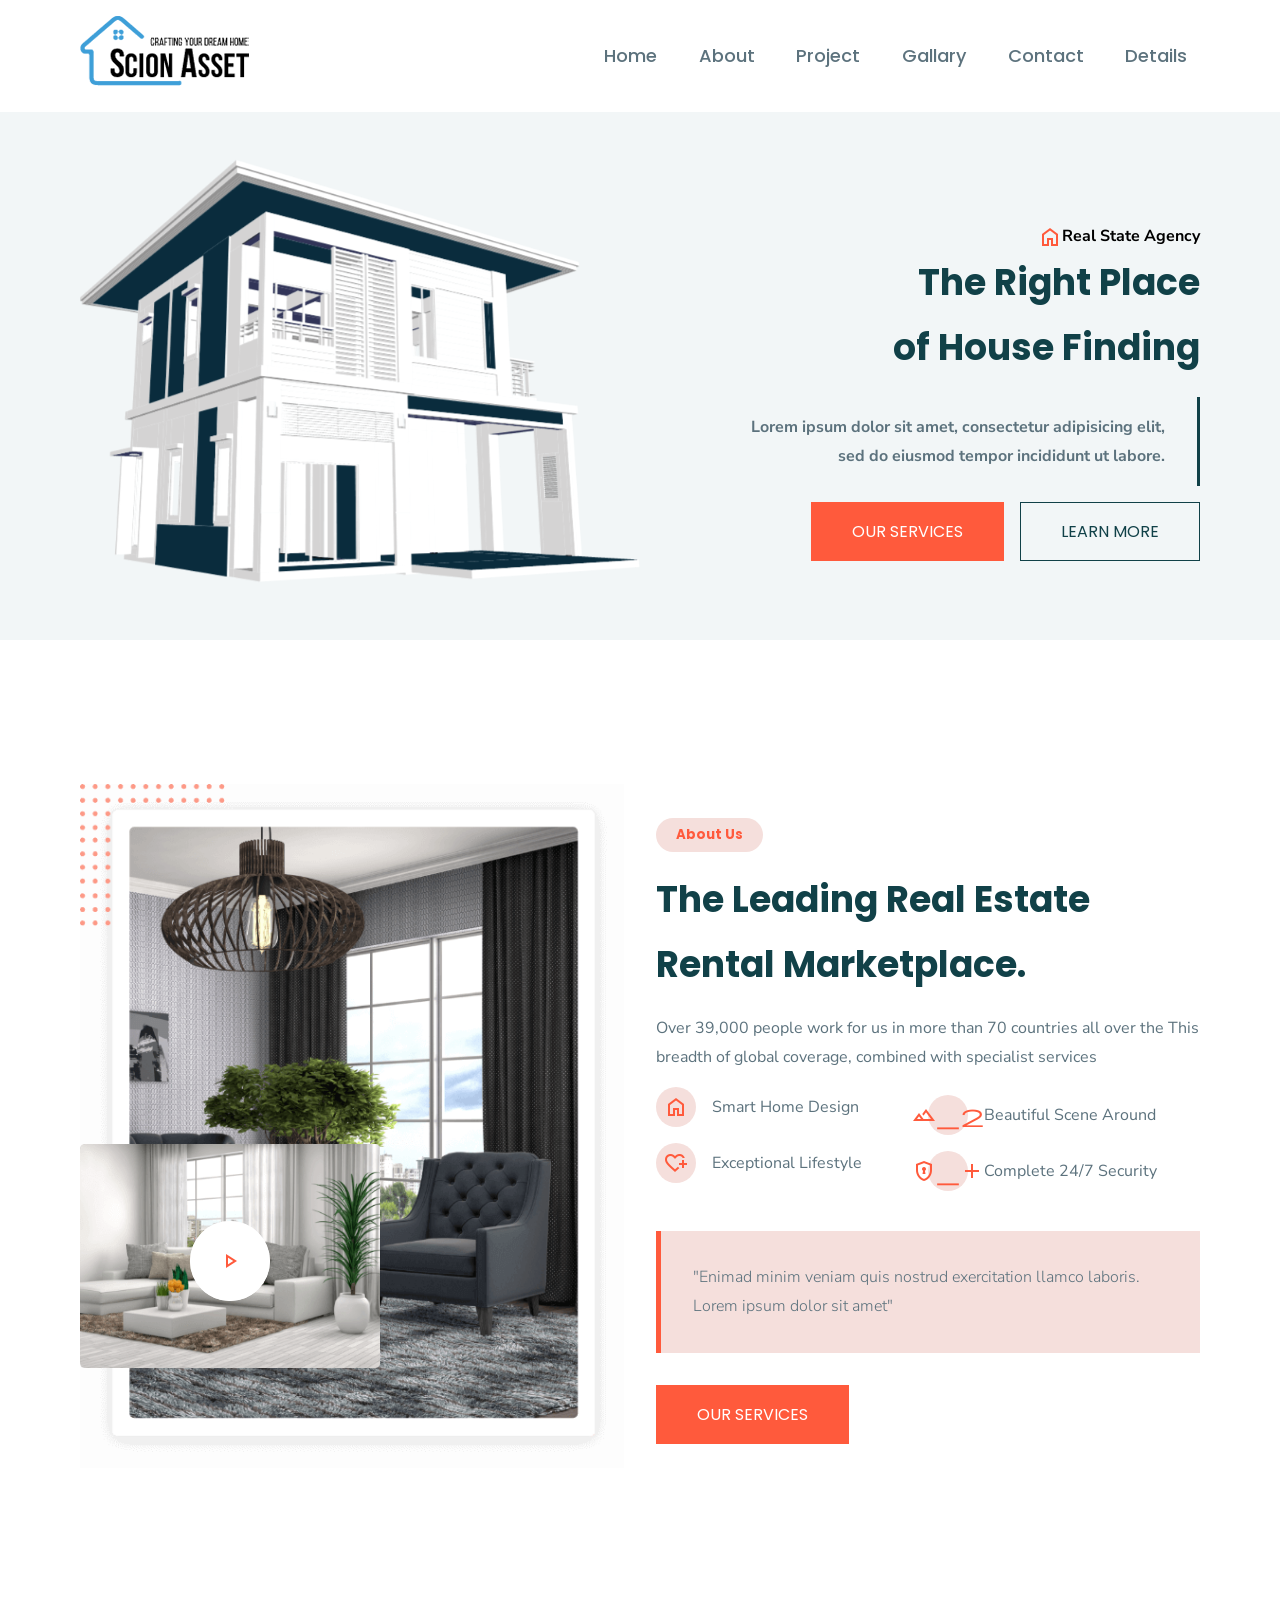
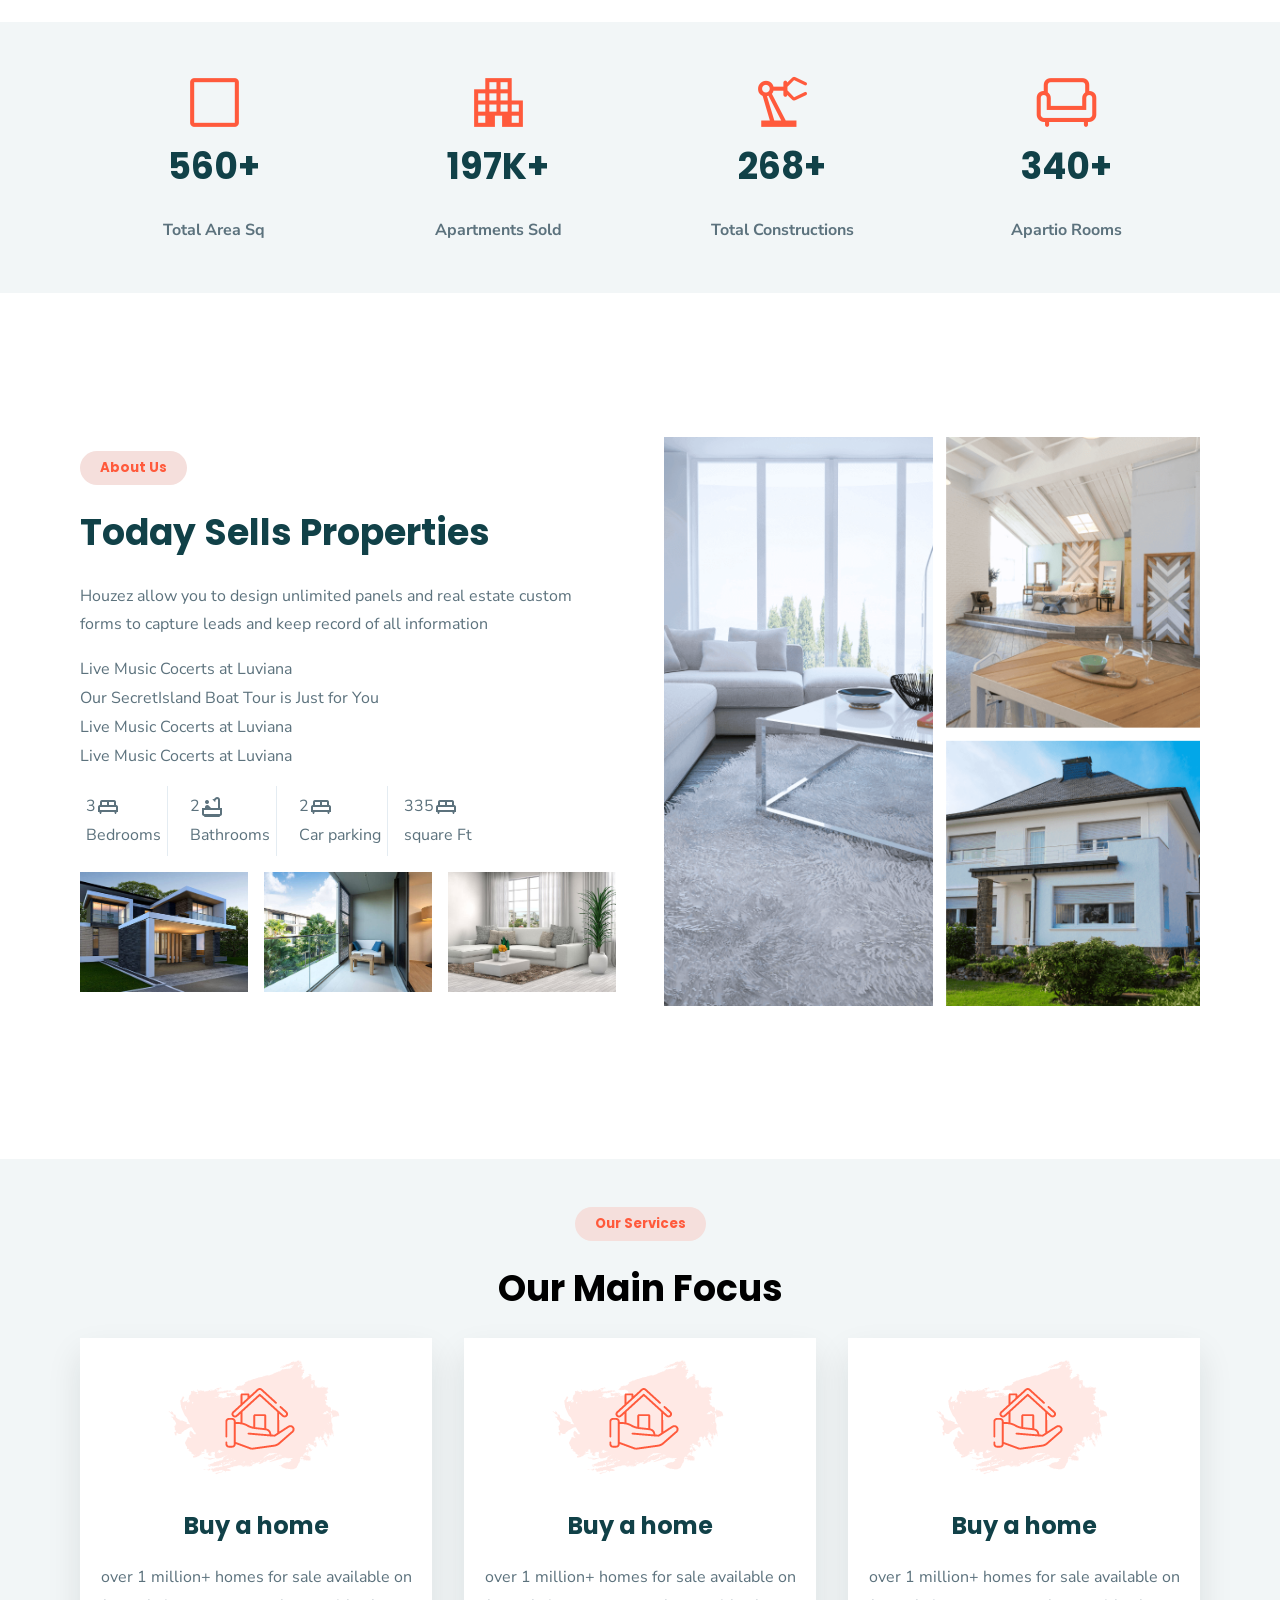
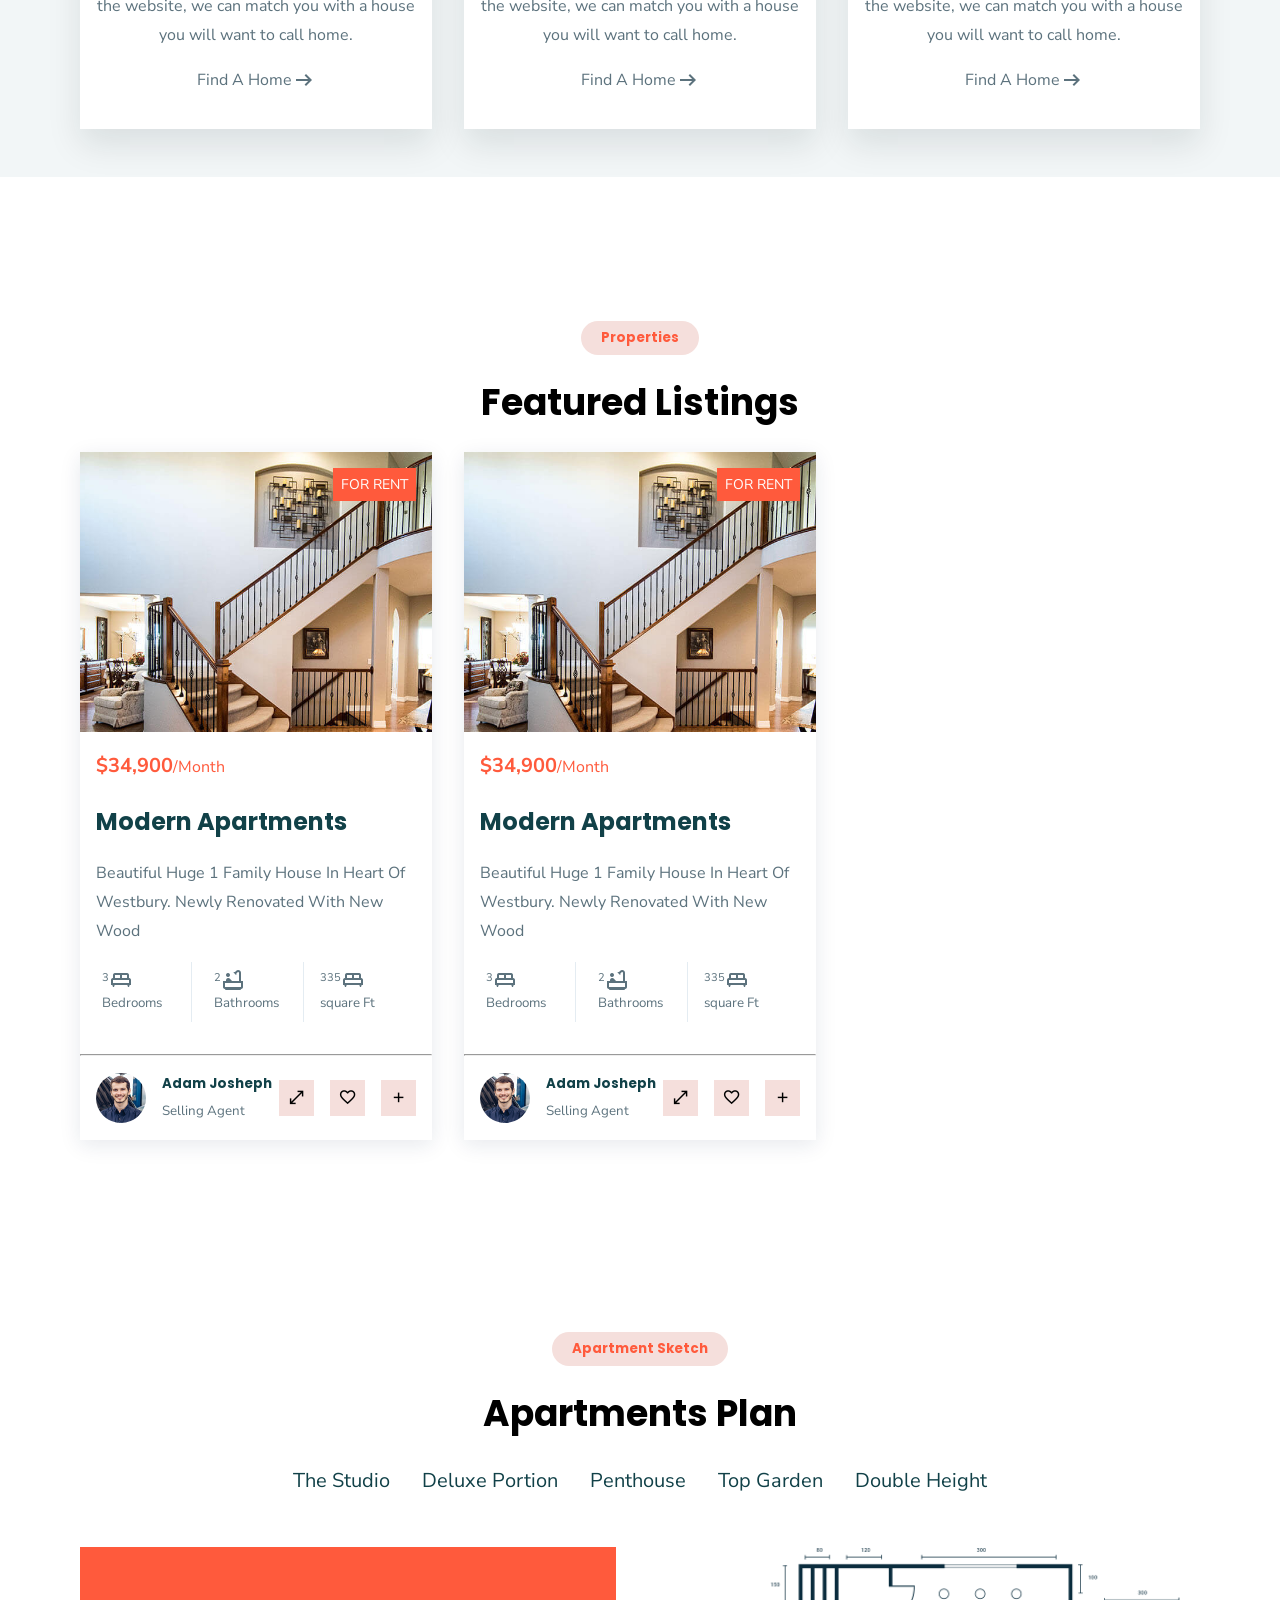
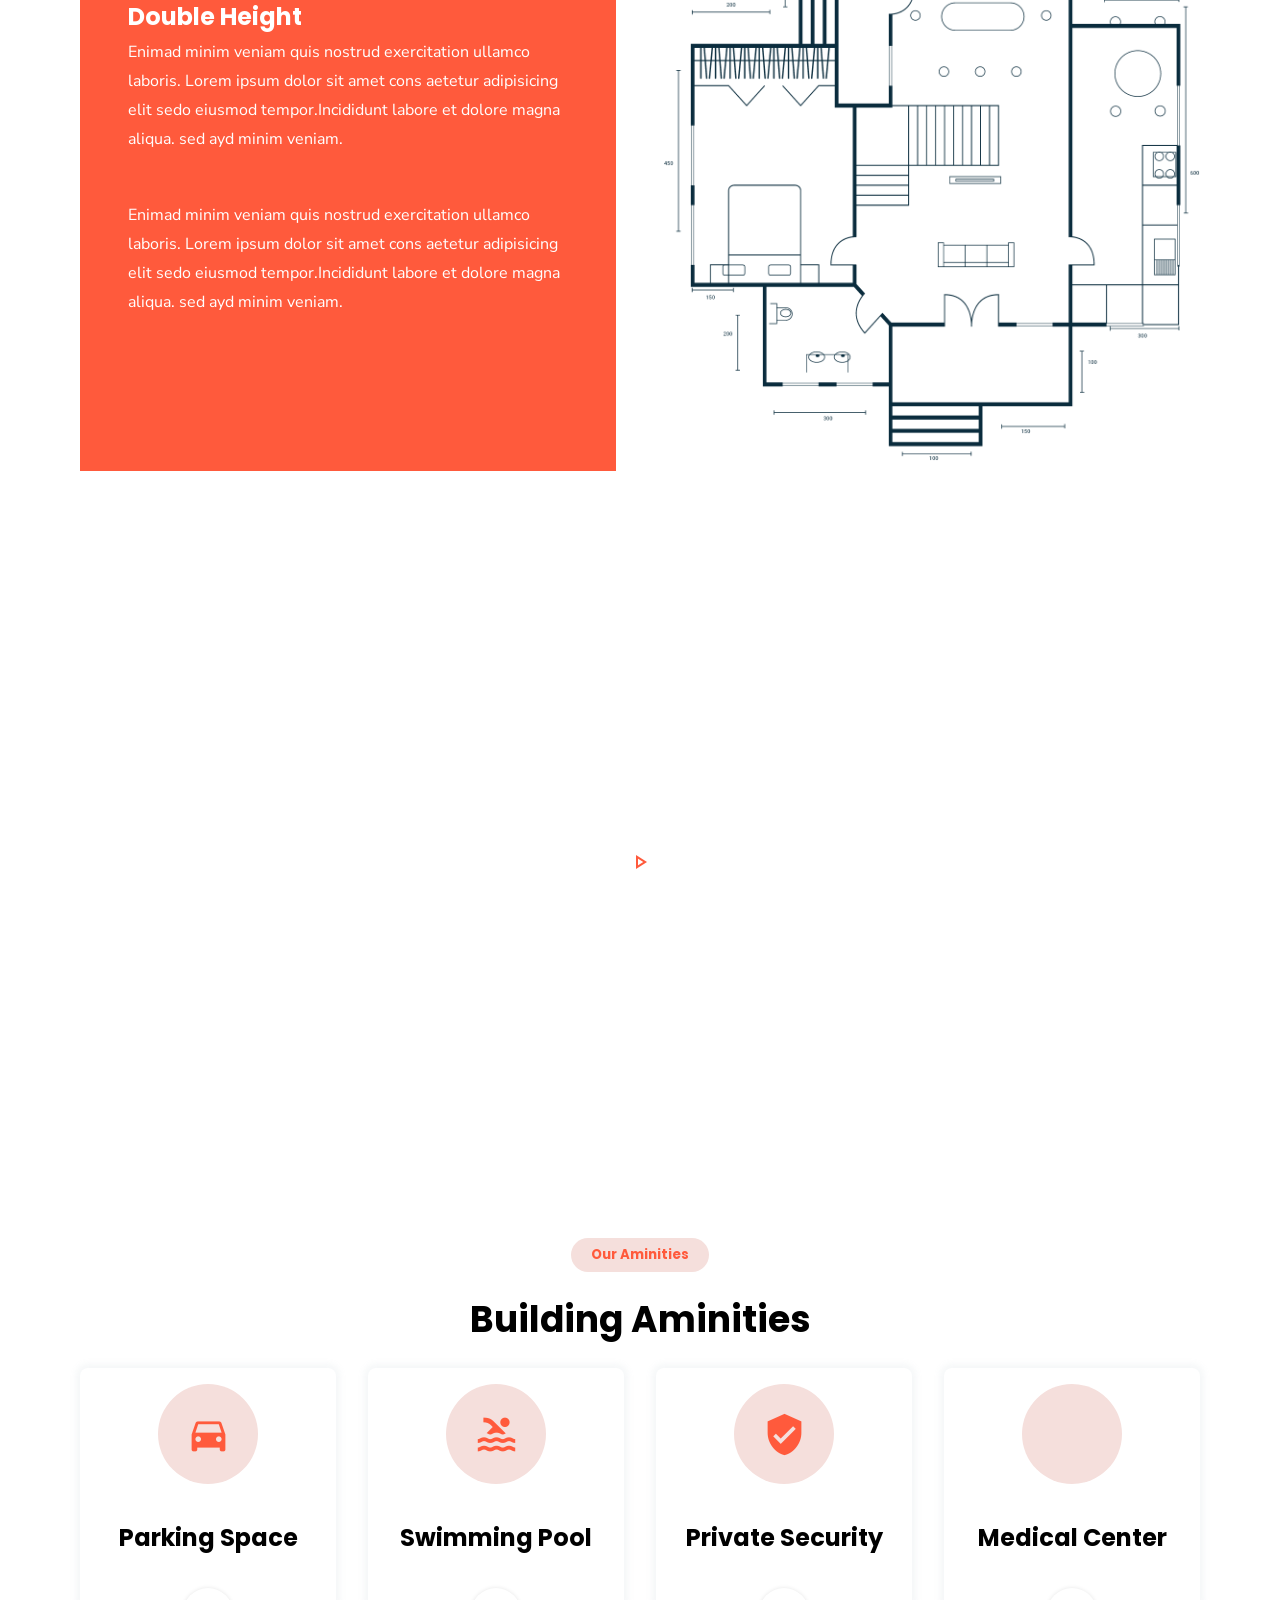
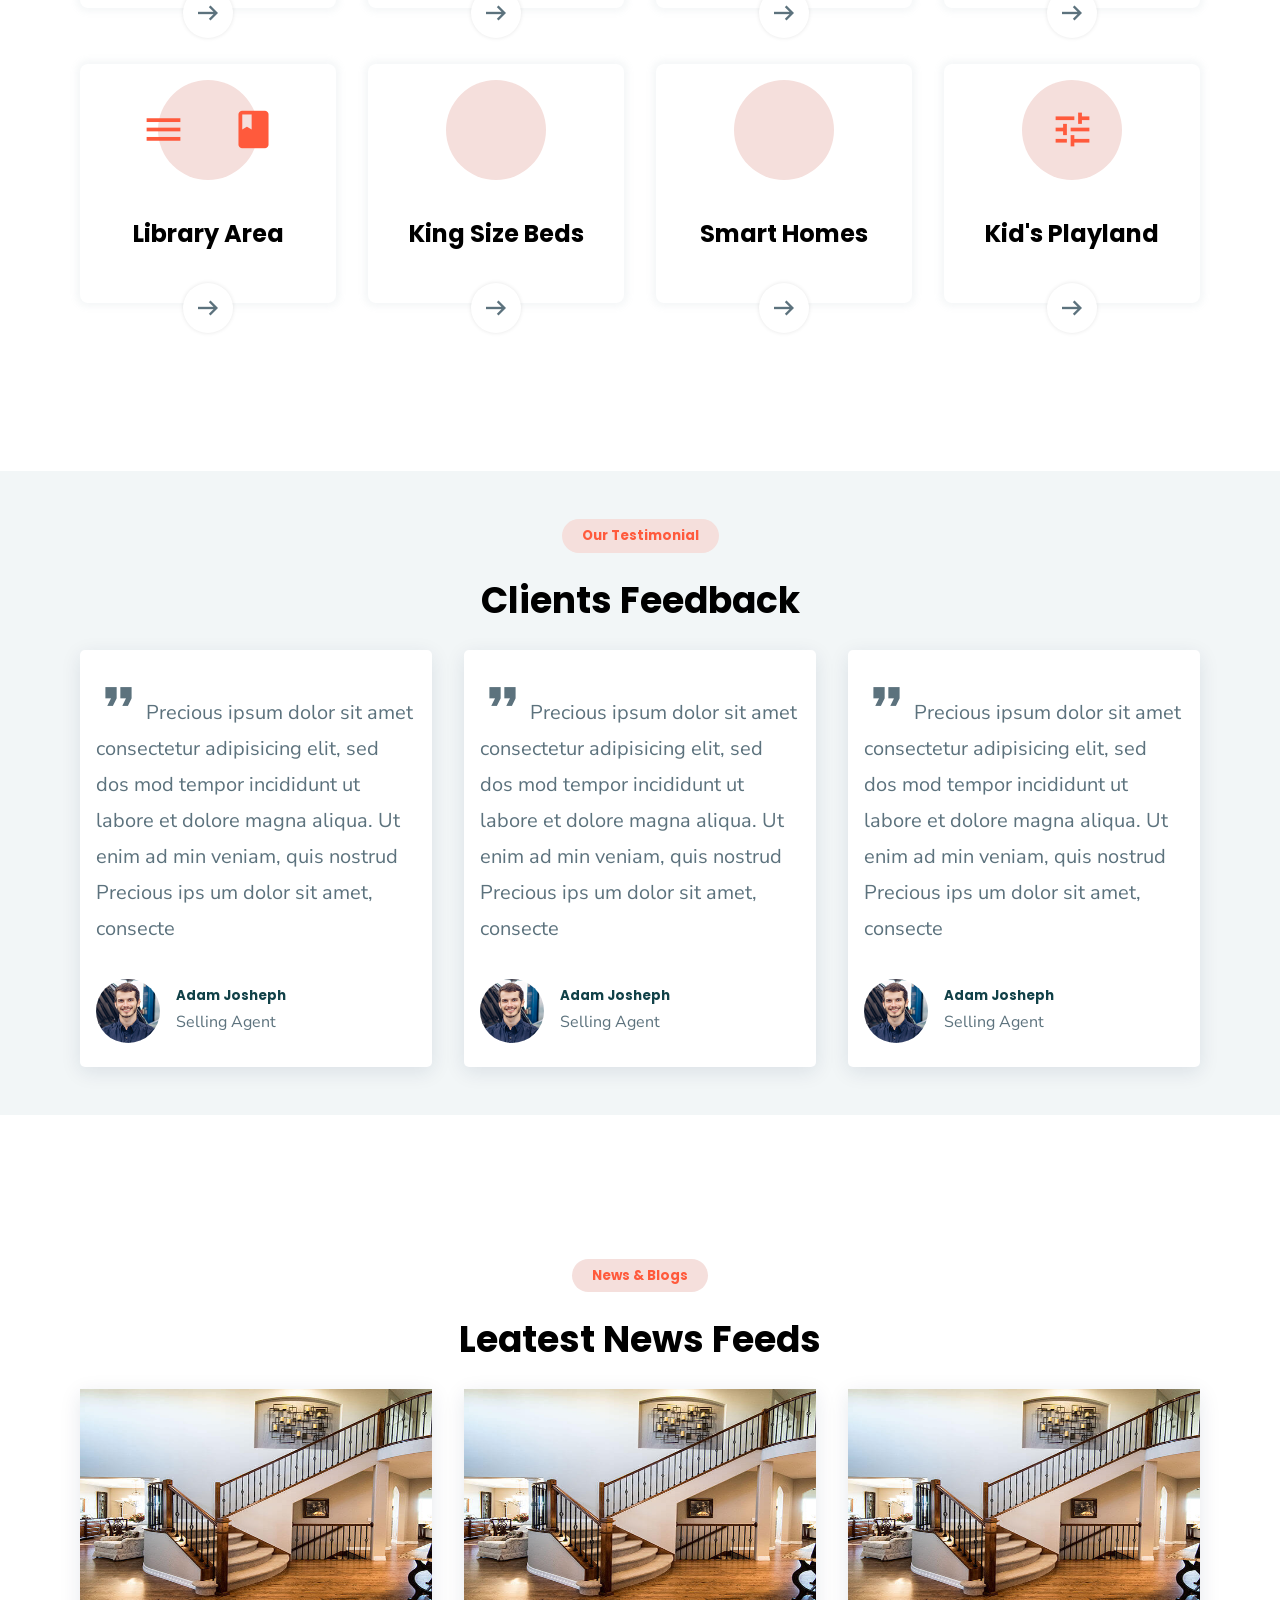
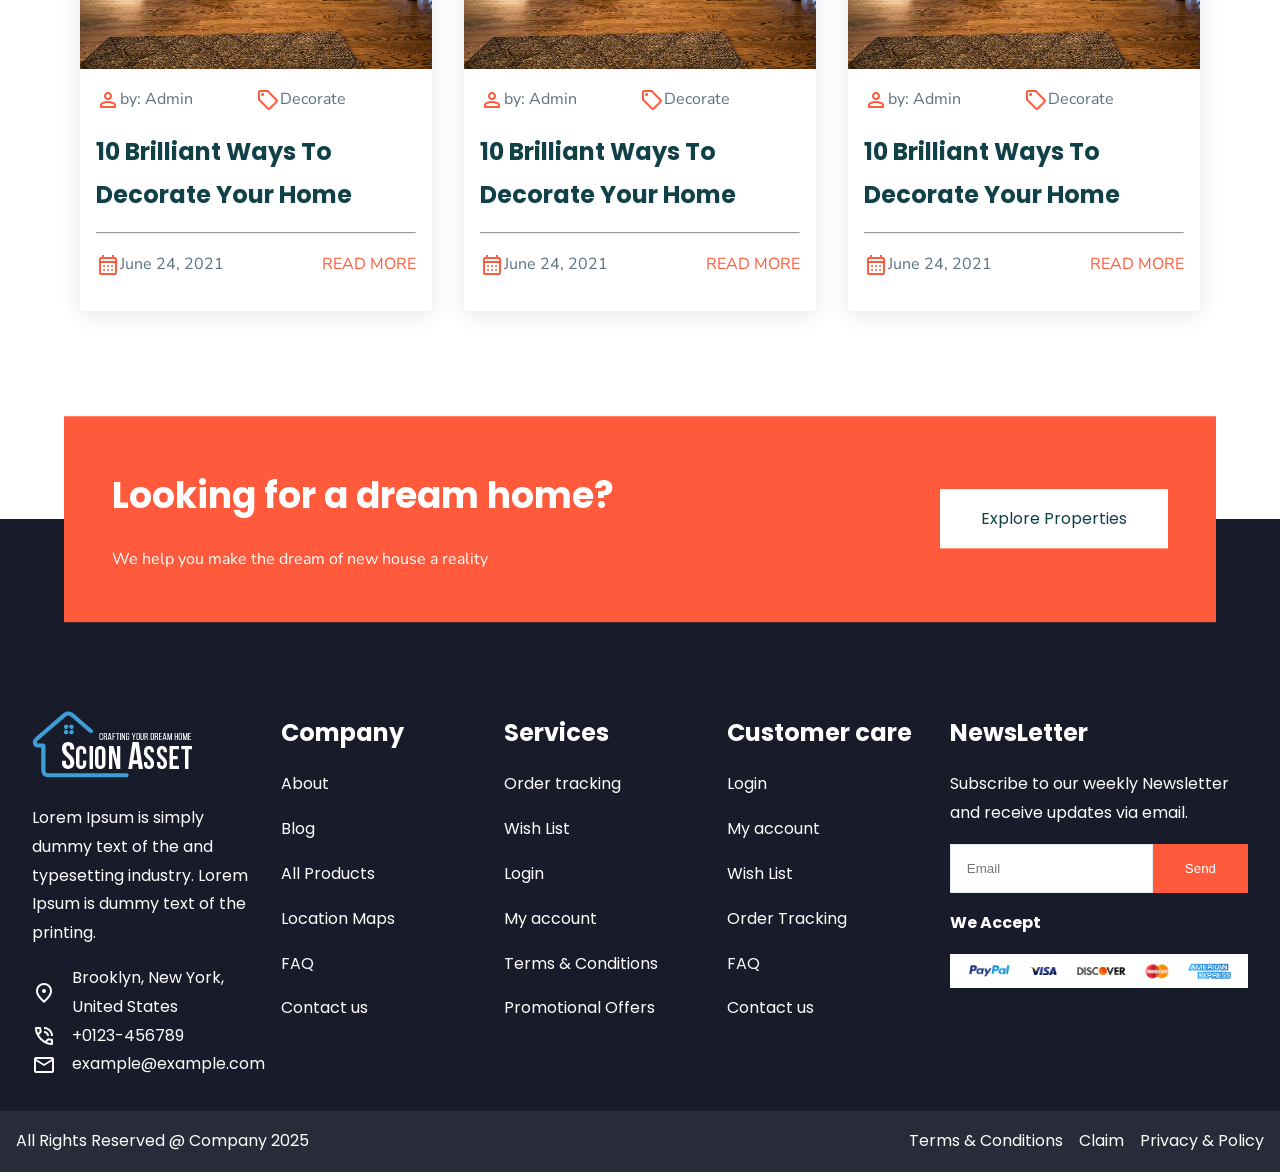
==== index.html @ 15ecd9bc "dropdown includes" ====
<!DOCTYPE html>
<html lang="en">

<head>
    <meta charset="UTF-8">
    <meta name="viewport" content="width=device-width, initial-scale=1.0">
    <title>Real State Application</title>
    <!-- google fonts  -->
    <link
        href="https://fonts.googleapis.com/css2?family=Poppins:ital,wght@0,100;0,200;0,300;0,400;0,500;0,600;0,700;0,800;0,900;1,100;1,200;1,300;1,400;1,500;1,600;1,700;1,800;1,900&family=Rubik:ital,wght@0,300..900;1,300..900&display=swap"
        rel="stylesheet">
    <link
        href="https://fonts.googleapis.com/css2?family=Nunito+Sans:ital,opsz,wght@0,6..12,200..1000;1,6..12,200..1000&family=Poppins:ital,wght@0,100;0,200;0,300;0,400;0,500;0,600;0,700;0,800;0,900;1,100;1,200;1,300;1,400;1,500;1,600;1,700;1,800;1,900&family=Rubik:ital,wght@0,300..900;1,300..900&display=swap"
        rel="stylesheet">
    <!-- google icons cdn -->

    <link rel="stylesheet" href="https://fonts.googleapis.com/icon?family=Material+Icons">
    <link href="https://fonts.googleapis.com/css2?family=Material+Symbols+Outlined" rel="stylesheet">


    <!-- css files  -->
    <link rel="stylesheet" href="./styles/grid.css">
    <link rel="stylesheet" href="./styles/main.css">

    <!-- animation  -->
    <link rel="stylesheet" href="https://cdnjs.cloudflare.com/ajax/libs/animate.css/4.1.1/animate.min.css" />
</head>

<body>
    <!-- header starts here  -->
    <header>
        <nav class="container flex justify-between align-center text-light">
            <figure>
                <img src="./assets/logo-header.png" alt="logo">
            </figure>
            <div class="hamburger">
                <span class="material-symbols-outlined">
                    menu
                </span>
            </div>
            <!-- nav items  -->
            <ul class="nav">
                <li>
                    <a href="/index.html">Home</a>
                </li>
                <li>
                    <a href="./about-us/about.html">About</a>
                </li>
                <li class="header-dropdown">
                    <a href="#">Project</a>
                    <ul class="dropdown-menu">
                        <li><a href="/projects/projects.html">On Going</a></li>
                        <li><a href="/projects/projects.html">Completed</a></li>
                        <li><a href="/projects/projects.html">UpComing</a></li>
                    </ul>
                </li>
                <li>
                    <a href="#">Gallary</a>
                </li>
                <li>
                    <a href="./contact/contact.html">Contact</a>
                </li>
                <li>
                    <a href="./shopDetails/details.html">Details</a>
                </li>
            </ul>
        </nav>
    </header>
    <!-- header ends here  -->

    <!-- main content -->
    <main>
        <!-- ---------------------------banner section starts here -------------------- -->
        <section id="banner" class="bg-dark">
            <div class="container large-2 align-center">
                <!-- image container  -->
                <div class="image-responsive animate__animated" data-zems="animate__fadeInLeft">
                    <img class="image-responsive" src="./assets/home.png" alt="">
                </div>
                <!-- content container  -->
                <div class="text-right font-bold mt-2">
                    <p class="flex align-center justify-end animate__animated" data-zems="animate__fadeInUp">
                        <span class="material-symbols-outlined orange-text-color">
                            home
                        </span>
                        Real State Agency
                    </p>
                    <h1 class="title mb-1 text-dark animate__animated" data-zems="animate__fadeInUp">
                        The Right Place <br> of House Finding
                    </h1>
                    <p class="mb-1 text-light banner-des animate__animated" data-zems="animate__fadeInUp">
                        Lorem ipsum dolor sit amet, consectetur adipisicing elit,<br> sed do
                        eiusmod tempor
                        incididunt ut
                        labore.
                    </p>
                    <!-- button container  -->
                    <div class="flex align-center justify-end gap-1 animate__animated" data-zems="animate__fadeInUp">
                        <button class="btn btn-primary">
                            OUR SERVICES
                        </button>
                        <button class="btn btn-secondary">
                            LEARN MORE
                        </button>
                    </div>
                </div>
            </div>
        </section>
        <!-- -------------------------banner section ends here ------------------------ -->

        <!-- about section starts here  -->
        <section id="about" class="container">
            <div class="large-2 align-center gap-2">
                <!-- image div  -->
                <div class="image-responsive relative">
                    <img class="image-responsive" src="./assets/about-us-1.png" alt="image">
                    <div class="video-image">
                        <div class="image-responsive relative">
                            <img class="image-responsive" src="./assets/about-us-2.png" alt="image">
                            <!-- play btn  -->
                            <button class="btn-circle btn-center-align">
                                <span class="material-symbols-outlined">
                                    play_arrow
                                </span>
                            </button>
                        </div>
                    </div>
                </div>
                <!-- wrapper div for content  -->
                <div>
                    <!-- section header div starts -->
                    <div>
                        <h5 class="sub-title">
                            About Us
                        </h5>
                        <h3 class="title text-dark">
                            The Leading Real Estate Rental Marketplace.
                        </h3>
                    </div>
                    <!-- section header div ends -->
                    <p class="text-light mb-1">Over 39,000 people work for us in more than 70 countries
                        all over the
                        This breadth of global
                        coverage, combined with specialist services
                    </p>
                    <!-- icon + title container  -->
                    <div class="all-2 align-center text-light">
                        <div class="flex align-center mb-1">
                            <span class="material-symbols-outlined about-icons">
                                home
                            </span>
                            <p>Smart Home Design</p>
                        </div>
                        <div class="flex align-center">
                            <span class="material-symbols-outlined about-icons">
                                landscape_2
                            </span>
                            <p>Beautiful Scene Around</p>
                        </div>
                        <div class="flex align-center mb-1">
                            <span class="material-symbols-outlined about-icons">
                                heart_plus
                            </span>
                            <p>Exceptional Lifestyle</p>
                        </div>
                        <div class="flex align-center">
                            <span class="material-symbols-outlined about-icons">
                                encrypted_add
                            </span>
                            <p>Complete 24/7 Security</p>
                        </div>
                    </div>
                    <!-- icon + title container ends  -->
                    <p class="about-quote text-light">
                        "Enimad minim veniam quis nostrud exercitation
                        llamco laboris. Lorem ipsum dolor sit amet"
                    </p>
                    <button class="btn btn-primary">OUR SERVICES</button>
                </div>
            </div>
        </section>
        <!------------------- about section ends here ---------------- -->

        <!-- -------------statistics section starts here ------------------ -->
        <section id="statistics" class="bg-dark">
            <!-- container  -->
            <div class="container small-2 large-4 gap-1">
                <!-- individual stats component  -->
                <div class="flex-col justify-center align-center text-center">
                    <span class="material-symbols-outlined statistics-icons">
                        crop_square
                    </span>
                    <h3 class="title text-dark">560+</h3>
                    <p class="text-light font-bold">Total Area Sq</p>
                </div>
                <div class="flex-col justify-center align-center text-center">
                    <span class="material-symbols-outlined statistics-icons">
                        apartment
                    </span>
                    <h3 class="title text-dark">197K+</h3>
                    <p class="text-light font-bold">Apartments Sold</p>
                </div>
                <div class="flex-col justify-center align-center text-center">
                    <span class="material-symbols-outlined statistics-icons">
                        precision_manufacturing
                    </span>
                    <h3 class="title text-dark">268+</h3>
                    <p class="text-light font-bold">Total Constructions</p>
                </div>
                <div class="flex-col justify-center align-center text-center">
                    <span class="material-symbols-outlined statistics-icons">
                        chair
                    </span>
                    <h3 class="title text-dark">340+</h3>
                    <p class="text-light font-bold">Apartio Rooms</p>
                </div>
            </div>
        </section>
        <!-- ------------------------statistics section ends here------------------  -->

        <!-- -------------------about-us-2 section starts here ----------------- -->
        <section id="about-2" class="container">
            <div class="large-2 gap-3 align-center justify-center">
                <!-- content container  -->
                <div>
                    <h5 class="sub-title">About Us</h5>
                    <h3 class="title text-dark">Today Sells Properties</h3>
                    <p class="text-light mb-1">Houzez allow you to design unlimited panels and real estate
                        custom forms
                        to capture leads and
                        keep record of all information</p>
                    <ul class="text-light">
                        <li>Live Music Cocerts at Luviana</li>
                        <li>Our SecretIsland Boat Tour is Just for You</li>
                        <li>Live Music Cocerts at Luviana</li>
                        <li>Live Music Cocerts at Luviana</li>
                    </ul>
                    <div class="flex flex-wrap align-center gap-1 my-2 text-light icon-container">
                        <div class="card-icon text-light">
                            <p class="flex items-center">3 <span class="material-symbols-outlined">
                                    king_bed
                                </span> </p>
                            <p>Bedrooms</p>
                        </div>
                        <div class="card-icon text-light">
                            <p class="flex items-center">2 <span class="material-symbols-outlined">
                                    bathtub
                                </span></p>
                            <p>Bathrooms</p>
                        </div>
                        <div class="card-icon text-light">
                            <p class="flex items-center">2 <span class="material-symbols-outlined">
                                    king_bed
                                </span></p>
                            <p>Car parking</p>
                        </div>
                        <div class="card-icon text-light">
                            <p class=" flex items-center">335 <span class="material-symbols-outlined">
                                    king_bed
                                </span></p>
                            <p>square Ft</p>
                        </div>
                    </div>
                    <div class="all-3 gap-1">
                        <div class="image-responsive">
                            <img class="image-responsive" src="./assets/about-3.jpg" alt="">
                        </div>
                        <div class="image-responsive">
                            <img class="image-responsive" src="./assets/about-4.jpg" alt="">
                        </div>
                        <div class="image-responsive">
                            <img class="image-responsive" src="./assets/about-5.jpg" alt="">
                        </div>
                    </div>
                </div>
                <!-- img container  -->
                <div class="image-responsive">
                    <img class="image-responsive" src="./assets/about-6.png" alt="">
                </div>
            </div>
        </section>
        <!-- ----------------about-us-2 section ends here  --------------------------->

        <!-- ----------------services section starts here----------------------  -->
        <section class="bg-dark">
            <div id="services" class="container">
                <!-- section header  -->
                <div class="text-center">
                    <h5 class="sub-title">Our Services </>
                        <h3 class="title">Our Main Focus </h3>
                </div>
                <!-- card container  -->
                <div class="medium-2 large-3 gap-2">
                    <!-- card  -->
                    <div class="card">
                        <img src="./assets/home-icon.png" alt="">
                        <h4 class="heading-4 text-dark"><a href="#">Buy a home</a></h4>
                        <p class="text-light my-1">
                            over 1 million+ homes for sale available on the website, we can match you with a house you
                            will
                            want to call home.
                        </p>
                        <!-- link  -->
                        <a class="flex align-center justify-center text-light my-1 link-btn" href="#">
                            Find A Home
                            <span class="material-symbols-outlined">
                                arrow_right_alt
                            </span>
                        </a>
                    </div>
                    <div class="card">
                        <img src="./assets/home-icon.png" alt="">
                        <h4 class="heading-4 text-dark"><a href="#">Buy a home</a></h4>
                        <p class="text-light my-1">
                            over 1 million+ homes for sale available on the website, we can match you with a house you
                            will
                            want to call home.
                        </p>
                        <a class="flex align-center justify-center text-light my-1 link-btn" href="#">
                            Find A Home
                            <span class="material-symbols-outlined">
                                arrow_right_alt
                            </span>
                        </a>
                    </div>
                    <div class="card">
                        <img src="./assets/home-icon.png" alt="">
                        <h4 class="heading-4 text-dark"><a href="#">Buy a home</a></h4>
                        <p class="text-light my-1">
                            over 1 million+ homes for sale available on the website, we can match you with a house you
                            will
                            want to call home.
                        </p>
                        <a class="flex align-center justify-center text-light my-1 link-btn" href="#">
                            Find A Home

                            <span class="material-symbols-outlined">
                                arrow_right_alt
                            </span>
                        </a>
                    </div>
                </div>
            </div>
        </section>
        <!-- ----------------------services section ends here--------------------  -->

        <!------------------- properties section starts here--------------------  -->
        <section id="properties" class="container">
            <div class="text-center">
                <h5 class="sub-title">Properties</h5>
                <h3 class="title">Featured Listings</h3>
            </div>
            <!-- card container  -->
            <div class="medium-2 large-3 gap-2">
                <!-- card  -->
                <div class="properties-card">
                    <div class="relative image-responsive">
                        <div class="relative card-image">
                            <a class="image-responsive" href="#">
                                <img class="image-responsive title-image" src="./assets/menu-banner-1.jpg" alt="">
                            </a>
                        </div>
                        <div>
                            <span class="badge rent">FOR RENT</span>
                        </div>
                    </div>
                    <div class="text-light p-1">
                        <p class="orange-text-color"> <span class="para-md-size font-bold">$34,900</span>/Month</p>
                        <h4 class="heading-4 text-dark my-1"><a href="#">Modern Apartments</a></h4>
                        <p class="line-height-1">Beautiful Huge 1 Family House In Heart Of <br>
                            Westbury. Newly Renovated With New Wood</p>
                        <div class="all-3 align-center gap-1 icon-container">
                            <small class="card-icon">
                                <small class="flex items-center">3 <span class="material-symbols-outlined">
                                        king_bed
                                    </span> </small>
                                <span>Bedrooms</span>
                            </small>
                            <small class="card-icon">
                                <small class="flex items-center">2 <span class="material-symbols-outlined">
                                        <span class="material-symbols-outlined">
                                            bathtub
                                        </span>
                                    </span></small>
                                <span>Bathrooms</span>
                            </small>
                            <small class="card-icon">
                                <small class="flex items-center">335 <span class="material-symbols-outlined">
                                        king_bed
                                    </span></small>
                                <span>square Ft</span>
                            </small>
                        </div>
                    </div>
                    <hr>
                    <div class="product-info-bottom">
                        <div class="flex align-center gap-1">
                            <img class="profile" src="./assets/author.jpg" alt="profile">
                            <div>
                                <h5 class="text-dark">Adam Josheph</h5>
                                <small class="text-light">Selling Agent</small>
                            </div>
                        </div>
                        <div class="flex gap-1">
                            <span class="material-symbols-outlined">
                                open_in_full
                            </span>
                            <span class="material-symbols-outlined">
                                favorite
                            </span>
                            <span class="material-symbols-outlined">
                                add
                            </span>
                        </div>
                    </div>
                </div>
                <div class="properties-card">
                    <div class="relative image-responsive">
                        <div class="relative card-image">
                            <a class="image-responsive" href="#">
                                <img class="image-responsive title-image" src="./assets/menu-banner-1.jpg" alt="">
                            </a>
                        </div>
                        <div>
                            <span class="badge rent">FOR RENT</span>
                        </div>
                        <!-- <div class="location-container flex justify-between">
                            <p><a class="flex" href="#">
                                    <span class="material-symbols-outlined">
                                        location_on
                                    </span> belmont gardens, chicago
                                </a></p>
                            <div class="product-image-gallery">
                                <a href="#">
                                    <span class="material-symbols-outlined">
                                        photo_camera
                                    </span>
                                </a>
                                <a href="#">
                                    <span class="material-symbols-outlined">
                                        photo_camera
                                    </span>
                                </a>
                            </div>
                        </div> -->
                    </div>
                    <div class="text-light p-1">
                        <p class="orange-text-color"> <span class="para-md-size font-bold">$34,900</span>/Month</p>
                        <h4 class="heading-4 text-dark my-1"><a href="#">Modern Apartments</a></h4>
                        <p class="line-height-1">Beautiful Huge 1 Family House In Heart Of <br>
                            Westbury. Newly Renovated With New Wood</p>
                        <div class="all-3 align-center gap-1 icon-container">
                            <small class="card-icon">
                                <small class="flex items-center">3 <span class="material-symbols-outlined">
                                        king_bed
                                    </span> </small>
                                <span>Bedrooms</span>
                            </small>
                            <small class="card-icon">
                                <small class="flex items-center">2 <span class="material-symbols-outlined">
                                        <span class="material-symbols-outlined">
                                            bathtub
                                        </span>
                                    </span></small>
                                <span>Bathrooms</span>
                            </small>
                            <small class="card-icon">
                                <small class="flex items-center">335 <span class="material-symbols-outlined">
                                        king_bed
                                    </span></small>
                                <span>square Ft</span>
                            </small>
                        </div>
                    </div>
                    <hr>
                    <div class="product-info-bottom">
                        <div class="flex align-center gap-1">
                            <img class="profile" src="./assets/author.jpg" alt="profile">
                            <div>
                                <h5 class="text-dark">Adam Josheph</h5>
                                <small class="text-light">Selling Agent</small>
                            </div>
                        </div>
                        <div class="flex gap-1">
                            <span class="material-symbols-outlined">
                                open_in_full
                            </span>
                            <span class="material-symbols-outlined">
                                favorite
                            </span>
                            <span class="material-symbols-outlined">
                                add
                            </span>
                        </div>
                    </div>
                </div>

            </div>
        </section>
        <!-- -------------------------properties section ends here-------------------------  -->

        <!-- --------------------------apartment section starts here -------------------- -->
        <section id="apartment" class="container section-padding">
            <div class="text-center">
                <h5 class="sub-title">Apartment Sketch</>
                    <h3 class="title">Apartments Plan</h3>
            </div>
            <!-- categories or tab  -->
            <div class="para-md-size flex items-center flex-wrap justify-center gap-2 text-dark mb-3">
                <p>The Studio</p>
                <p>Deluxe Portion</p>
                <p>Penthouse</p>
                <p>Top Garden</p>
                <p>Double Height</p>
            </div>
            <!-- container  -->
            <div class="large-2 gap-3">
                <!-- text content  -->
                <div class="appartment-content">
                    <h4 class="heading-4">Double Height</h4>
                    <p class="mb-3">Enimad minim veniam quis nostrud exercitation ullamco laboris. Lorem
                        ipsum dolor sit
                        amet cons aetetur adipisicing elit sedo eiusmod tempor.Incididunt labore et dolore magna aliqua.
                        sed ayd minim veniam.</p>
                    <p>Enimad minim veniam quis nostrud exercitation ullamco laboris. Lorem ipsum
                        dolor sit amet cons
                        aetetur adipisicing elit sedo eiusmod tempor.Incididunt labore et dolore magna aliqua. sed ayd
                        minim veniam.</p>
                </div>
                <!-- image container  -->
                <div class="image-responsive">
                    <img class="image-responsive" src="./assets/sketch.png" alt="">
                </div>
            </div>
        </section>
        <!-- ---------------------apartmentsection ends here ----------------------- -->

        <!-- --------------------parallax with pop-up section starts here--------------------  -->
        <section id="parallax">
            <div class="pop-up-btn">
                <button class="btn-circle btn-center-align">
                    <span class="material-symbols-outlined">
                        play_arrow
                    </span>
                </button>
            </div>
        </section>
        <!-- --------------------parallax with pop-up  section ends here -------------------------- -->

        <!-- -----------------------Aminities  section starts here ------------------------- -->
        <section id="aminities" class="container">
            <div class="text-center">
                <h5 class="sub-title">Our Aminities</h5>
                <h3 class="title">Building Aminities</h3>
            </div>
            <!-- container  -->
            <div class="medium-2 large-3 larger-4 gap-2">
                <!-- cards  -->
                <a class="aminities-card p-1" href="#">
                    <span class="icon">
                        <i class="material-icons">directions_car</i>
                    </span>
                    <h4 class="heading-4 my-2">Parking Space</h4>
                    <div class="arrow-btn">
                        <span class="material-symbols-outlined">
                            arrow_right_alt
                        </span>
                    </div>
                </a>
                <a class="aminities-card p-1" href="#">
                    <span class="icon">
                        <i class="material-icons">pool</i>
                    </span>
                    <h4 class="heading-4 my-2">Swimming Pool</h4>
                    <div class="arrow-btn">
                        <span class="material-symbols-outlined">
                            arrow_right_alt
                        </span>
                    </div>
                </a>
                <a class="aminities-card p-1" href="#">
                    <span class="icon">
                        <i class="material-icons">verified_user</i>
                    </span>
                    <h4 class="heading-4 my-2">Private Security</h4>
                    <div class="arrow-btn">
                        <span class="material-symbols-outlined">
                            arrow_right_alt
                        </span>
                    </div>
                </a>
                <a class="aminities-card p-1" href="#">
                    <span class="icon">
                        <i class="material-icons">house</i>
                    </span>
                    <h4 class="heading-4 my-2">Medical Center</h4>
                    <div class="arrow-btn">
                        <span class="material-symbols-outlined">
                            arrow_right_alt
                        </span>
                    </div>
                </a>
                <a class="aminities-card p-1" href="#">
                    <span class="icon">
                        <i class="material-icons">menu_book</i>
                    </span>
                    <h4 class="heading-4 my-2">Library Area</h4>
                    <div class="arrow-btn">
                        <span class="material-symbols-outlined">
                            arrow_right_alt
                        </span>
                    </div>
                </a>
                <a class="aminities-card p-1" href="#">
                    <span class="icon">
                        <i class="material-icons">king_bed</i>
                    </span>
                    <h4 class="heading-4 my-2">King Size Beds</h4>
                    <div class="arrow-btn">
                        <span class="material-symbols-outlined">
                            arrow_right_alt
                        </span>
                    </div>
                </a>
                <a class="aminities-card p-1" href="#">
                    <span class="icon">
                        <i class="material-icons">house</i>
                    </span>
                    <h4 class="heading-4 my-2">Smart Homes</h4>
                    <div class="arrow-btn">
                        <span class="material-symbols-outlined">
                            arrow_right_alt
                        </span>
                    </div>
                </a>
                <a class="aminities-card p-1" href="#">
                    <span class="icon">
                        <i class="material-icons">tune</i>
                    </span>
                    <h4 class="heading-4 my-2">Kid's Playland</h4>
                    <div class="arrow-btn">
                        <span class="material-symbols-outlined">
                            arrow_right_alt
                        </span>
                    </div>
                </a>
            </div>
        </section>
        <!----------------------- Aminities section ends here --------------------------- -->

        <!-- --------------------testimonials section starts here---------------------------->
        <section class="bg-dark">
            <div id="testimonials" class="container">
                <div class="text-center">
                    <h5 class="sub-title">Our Testimonial</h5>
                    <h3 class="title">Clients Feedback</h3>
                </div>
                <!-- testimonials container  -->
                <div class="medium-2 large-3 gap-2">
                    <!-- cards  -->
                    <div class="testimonial">
                        <div class="mb-2">
                            <p class="text-light para-md-size"><span class="icon">
                                    <i class="material-icons">format_quote</i>
                                </span>
                                Precious ipsum dolor sit amet
                                consectetur adipisicing elit, sed dos
                                mod tempor incididunt ut labore et
                                dolore magna aliqua. Ut enim ad min
                                veniam, quis nostrud Precious ips
                                um dolor sit amet, consecte
                            </p>
                        </div>
                        <div class="flex align-center gap-1">
                            <img class="profile-rounded" src="./assets/author.jpg" alt="profile">
                            <div>
                                <h5 class="text-dark">Adam Josheph</h5>
                                <p class="text-light">Selling Agent</p>
                            </div>
                        </div>
                    </div>
                    <div class="testimonial">
                        <div class="mb-2">
                            <p class="text-light para-md-size"><span class="icon">
                                    <i class="material-icons">format_quote</i>
                                </span>
                                Precious ipsum dolor sit amet
                                consectetur adipisicing elit, sed dos
                                mod tempor incididunt ut labore et
                                dolore magna aliqua. Ut enim ad min
                                veniam, quis nostrud Precious ips
                                um dolor sit amet, consecte
                            </p>
                        </div>
                        <div class="flex align-center gap-1">
                            <img class="profile-rounded" src="./assets/author.jpg" alt="">
                            <div>
                                <h5 class="text-dark">Adam Josheph</h5>
                                <p class="text-light">Selling Agent</p>
                            </div>
                        </div>
                    </div>
                    <div class="testimonial">
                        <div class=" mb-2">
                            <p class="text-light para-md-size"><span class="icon">
                                    <i class="material-icons">format_quote</i>
                                </span>
                                Precious ipsum dolor sit amet
                                consectetur adipisicing elit, sed dos
                                mod tempor incididunt ut labore et
                                dolore magna aliqua. Ut enim ad min
                                veniam, quis nostrud Precious ips
                                um dolor sit amet, consecte
                            </p>
                        </div>
                        <div class="flex align-center gap-1">
                            <img class="profile-rounded" src="./assets/author.jpg" alt="">
                            <div>
                                <h5 class="text-dark">Adam Josheph</h5>
                                <p class="text-light">Selling Agent</p>
                            </div>
                        </div>
                    </div>
                </div>
            </div>

        </section>
        <!-- ----------------------testimonials section ends here ------------------------ -->

        <!----------------------------- blogs section starts here-----------------------  -->
        <section id="blogs" class="container">
            <!-- section header  -->
            <div class="text-center">
                <h5 class="sub-title">News & Blogs</h5>
                <h3 class="title">Leatest News Feeds</h3>
            </div>
            <!-- card container  -->
            <div class="medium-2 large-3 gap-2">
                <!-- individual card  -->
                <div class="blog-card">
                    <div class="relative card-image">
                        <a class="image-responsive" href="#">
                            <img class="image-responsive" src="./assets/menu-banner-1.jpg" alt="">
                        </a>
                    </div>
                    <div class="p-1">
                        <div class="all-2 mb-1">
                            <a class="author-link flex items-center" href="#">
                                <span class="material-symbols-outlined orange-text-color">person</span>
                                <span class="text-light">by: Admin</span>
                            </a>
                            <div>
                                <a class="flex items-center" href="#">
                                    <span class="material-symbols-outlined orange-text-color">
                                        sell
                                    </span>
                                    <span class="text-light">Decorate</span>
                                </a>
                            </div>
                        </div>
                        <h4 class="heading-4 text-dark mb-1">
                            <a href="#">10 Brilliant Ways To Decorate Your Home</a>
                        </h4>
                        <hr>
                        <div class="flex justify-between align-center my-1">
                            <div class="flex items-center">
                                <span class="material-symbols-outlined orange-text-color">
                                    calendar_month
                                </span> <span class="text-light">June 24, 2021</span>
                            </div>
                            <div>
                                <a class="orange-text-color" href="#">READ MORE</a>
                            </div>
                        </div>
                    </div>
                </div>
                <div class="blog-card">
                    <div class="relative card-image">
                        <a class="image-responsive" href="#">
                            <img class="image-responsive" src="./assets/menu-banner-1.jpg" alt="">
                        </a>
                    </div>
                    <div class="p-1">
                        <div class="all-2 mb-1">
                            <a class="author-link flex items-center" href="#">
                                <span class="material-symbols-outlined orange-text-color">person</span>
                                <span class="text-light">by: Admin</span>
                            </a>
                            <div>
                                <a class="flex items-center" href="#">
                                    <span class="material-symbols-outlined orange-text-color">
                                        sell
                                    </span>
                                    <span class="text-light">Decorate</span>
                                </a>
                            </div>
                        </div>
                        <h4 class="heading-4 text-dark mb-1">
                            <a href="#">10 Brilliant Ways To Decorate Your Home</a>
                        </h4>
                        <hr>
                        <div class="flex justify-between align-center my-1">
                            <div class="flex items-center">
                                <span class="material-symbols-outlined orange-text-color">
                                    calendar_month
                                </span> <span class="text-light">June 24, 2021</span>
                            </div>
                            <div>
                                <a class="orange-text-color" href="#">READ MORE</a>
                            </div>
                        </div>
                    </div>
                </div>
                <div class="blog-card">
                    <div class="relative card-image">
                        <a class="image-responsive" href="#">
                            <img class="image-responsive" src="./assets/menu-banner-1.jpg" alt="">
                        </a>
                    </div>
                    <div class="p-1">
                        <div class="all-2 mb-1">
                            <a class="author-link flex items-center" href="#">
                                <span class="material-symbols-outlined orange-text-color">person</span>
                                <span class="text-light">by: Admin</span>
                            </a>
                            <div>
                                <a class="flex items-center" href="#">
                                    <span class="material-symbols-outlined orange-text-color">
                                        sell
                                    </span>
                                    <span class="text-light">Decorate</span>
                                </a>
                            </div>
                        </div>
                        <h4 class="heading-4 text-dark mb-1">
                            <a href="#">10 Brilliant Ways To Decorate Your Home</a>
                        </h4>
                        <hr>
                        <div class="flex justify-between align-center my-1">
                            <div class="flex items-center">
                                <span class="material-symbols-outlined orange-text-color">
                                    calendar_month
                                </span> <span class="text-light">June 24, 2021</span>
                            </div>
                            <div>
                                <a class="orange-text-color" href="#">READ MORE</a>
                            </div>
                        </div>
                    </div>
                </div>
            </div>
        </section>
        <!-- ------------------------blogs section ends here----------------------  -->
    </main>
    <!-- Main content ends here  -->

    <!-- call to action section  -->
    <div class="cta-wrapper">
        <div class="call-to-action">
            <div class="cta flex align-center flex items-center justify-between">
                <div class="">
                    <h3 class="title mb-1">Looking for a dream home?</h3>
                    <p class="">
                        We help you make the dream of new house a reality
                    </p>
                </div>
                <button class="btn cta-btn">Explore Properties</button>
            </div>
        </div>
    </div>

    <!-- footer starts here  -->
    <footer>
        <div class="small-2 medium-2 larger-5 wrapper gap-1">
            <!-- contact info -->
            <div>
                <img class="mb-1" src="./assets/footer-logo.png" alt="logo">
                <p class="mb-1">Lorem Ipsum is simply dummy text of the and typesetting industry. Lorem Ipsum is
                    dummy
                    text of the
                    printing.</p>
                <div class="flex align-center gap-1">
                    <span class="material-symbols-outlined">
                        location_on
                    </span>
                    <p>Brooklyn, New York, United States</p>
                </div>
                <div class="flex align-center gap-1">
                    <span class="material-symbols-outlined">
                        phone_in_talk
                    </span>
                    <p>+0123-456789</p>
                </div>
                <div class="flex align-center gap-1">
                    <span class="material-symbols-outlined">
                        mail
                    </span> example@example.com
                </div>
            </div>
            <!-- contact info ends  -->

            <!-- company with links -->
            <div class="mb-2">
                <h4 class="heading-4 mb-1">Company</h4>
                <ul class="footer-links">
                    <li><a href="#">About</a></li>
                    <li><a href="#">Blog</a></li>
                    <li><a href="#">All Products</a></li>
                    <li><a href="#">Location Maps</a></li>
                    <li><a href="#">FAQ</a></li>
                    <li><a href="#">Contact us</a></li>
                </ul>
            </div>
            <div class="mb-2">
                <h4 class="heading-4 mb-1">Services</h4>
                <ul class="footer-links">
                    <li><a href="#">Order tracking</a></li>
                    <li><a href="#">Wish List</a></li>
                    <li><a href="#">Login</a></li>
                    <li><a href="#">My account</a></li>
                    <li><a href="#">Terms & Conditions</a></li>
                    <li><a href="#">Promotional Offers</a></li>
                </ul>
            </div>
            <div class="mb-2">
                <h4 class="heading-4 mb-1">Customer care</h4>
                <ul class="footer-links">
                    <li><a href="#">Login</a></li>
                    <li><a href="#">My account</a></li>
                    <li><a href="#">Wish List</a></li>
                    <li><a href="#">Order Tracking</a></li>
                    <li><a href="#">FAQ</a></li>
                    <li><a href="#">Contact us</a></li>
                </ul>
            </div>
            <div class="mb-2">
                <div class="newsletter mb-1">
                    <h4 class="heading-4">NewsLetter</h4>
                    <p class="my-1">Subscribe to our weekly Newsletter and receive updates via email.</p>
                    <div class="flex items-center">
                        <input type="text" placeholder="Email">
                        <button class="footer-btn">Send</button>
                    </div>
                </div>
                <div>
                    <h4 class="mb-1">We Accept</h4>
                    <img class="image-responsive" src="./assets/payment-4.png" alt="payment image">
                </div>
            </div>
        </div>

        <div class="footer-bottom body-font-family">
            <p>All Rights Reserved @ Company 2025</p>
            <ul>
                <li>
                    <a href="#">Terms & Conditions</a>
                </li>
                <li>
                    <a href="#">Claim</a>
                </li>
                <li>
                    <a href="#">Privacy & Policy</a>
                </li>
            </ul>
        </div>
    </footer>
    <!-- footer ends here  -->

    <script src="./zems_animate.js"></script>
</body>

</html>
---- styles/grid.css ----
.container {
	margin: 0px auto;
	max-width: 100%;
}

.text-center {
	text-align: center;
}

.text-right {
	text-align: right;
}


[class^="all-"],
[class*=" all-"],
[class^="small-"],
[class*=" small-"],
[class^="medium-"],
[class*=" medium-"],
[class^="large-"],
[class*=" large-"],
[class^="larger-"],
[class*=" larger-"],
[class^="largest-"],
[class*=" largest-"] {
	display: grid;
	--gridTC: repeat(1, 1fr);
	grid-template-columns: var(--gridTC);
}

/* Column Expand  */
[class^="span-"],
[class*=" span-"],
[class*="span-"] {
	--gcs: auto/span 1;
	grid-column-end: var(--gcs);
}

.span-1 {
	--gcs: span 1;
}

.span-2 {
	--gcs: span 2;
}

.span-3 {
	--gcs: span 3;
}

.span-4 {
	--gcs: span 4;
}

.span-5 {
	--gcs: span 5;
}

.span-6 {
	--gcs: span 6;
}

.span-7 {
	--gcs: span 7;
}

.span-8 {
	--gcs: span 8;
}

.span-9 {
	--gcs: span 9;
}

.span-10 {
	--gcs: span 10;
}

.span-11 {
	--gcs: span 11;
}

.span-12 {
	--gcs: span 12;
}

/* Offset  */
[class^="offset-"],
[class*=" offset-"],
[class*="offset-"] {
	--gco: 2/auto;
	grid-column: var(--gco);
	background-color: aqua;
}

.offset-1 {
	--gco: 2/auto;
}

.offset-2 {
	--gco: 3/auto;
}

.offset-3 {
	--gco: 4/auto;
}

.offset-4 {
	--gco: 5/auto;
}

.offset-5 {
	--gco: 6/auto;
}

/* Column Gap  */
[class^="gap-"],
[class*=" gap-"] {
	--gg: 1rem;
	grid-gap: var(--gg);
}

.gap-1 {
	--gg: 1rem;
}

.gap-2 {
	--gg: 2rem;
}

.gap-3 {
	--gg: 3rem;
}

.gap-4 {
	--gg: 4rem;
}

.gap-5 {
	--gg: 5rem;
}

/* Margin all */
.m-1 {
	margin: 1rem;
}

.m-2 {
	margin: 2rem;
}

.m-3 {
	margin: 3rem;
}

.m-4 {
	margin: 4rem;
}

.m-5 {
	margin: 5rem;
}

/* Margin Left-right */
.mx-1 {
	margin: 0px 1rem;
}

.mx-2 {
	margin: 0px 2rem;
}

.mx-3 {
	margin: 0px 3rem;
}

.mx-4 {
	margin: 0px 4rem;
}

.mx-5 {
	margin: 0px 5rem;
}

/* Margin Top-Bottom */
.my-1 {
	margin: 1rem auto;
}

.my-2 {
	margin: 2rem auto;
}

.my-3 {
	margin: 3rem auto;
}

.my-4 {
	margin: 4rem auto;
}

.my-5 {
	margin: 5rem auto;
}

/* Margin Top */
.mt-1 {
	margin-top: 1rem;
}

.mt-2 {
	margin-top: 2rem;
}

.mt-3 {
	margin-top: 3rem;
}

.mt-4 {
	margin-top: 4rem;
}

.mt-5 {
	margin-top: 5rem;
}

/* Margin Bottom */
.mb-1 {
	margin-bottom: 1rem;
}

.mb-2 {
	margin-bottom: 2rem;
}

.mb-3 {
	margin-bottom: 3rem;
}

.mb-4 {
	margin-bottom: 4rem;
}

.mb-5 {
	margin-bottom: 5rem;
}

/* Margin Left */
.ml-1 {
	margin-left: 1rem;
}

.ml-2 {
	margin-left: 2rem;
}

.ml-3 {
	margin-left: 3rem;
}

.ml-4 {
	margin-left: 4rem;
}

.ml-5 {
	margin-left: 5rem;
}

/* Margin Right */
.mr-1 {
	margin-right: 1rem;
}

.mr-2 {
	margin-right: 2rem;
}

.mr-3 {
	margin-right: 3rem;
}

.mr-4 {
	margin-right: 4rem;
}

.mr-5 {
	margin-right: 5rem;
}

/* Pading  all*/
.p-1 {
	padding: 1rem;
}

.p-2 {
	padding: 2rem;
}

.p-3 {
	padding: 3rem;
}

.p-4 {
	padding: 4rem;
}

.p-5 {
	padding: 5rem;
}

/* Padding Left-right */
.px-1 {
	padding: 0px 1rem;
}

.px-2 {
	padding: 0px 2rem;
}

.px-3 {
	padding: 0px 3rem;
}

.px-4 {
	padding: 0px 4rem;
}

.px-5 {
	padding: 0px 5rem;
}

/* Padding Top-bottom */
.py-1 {
	padding: 1rem 0px;
}

.py-2 {
	padding: 2rem 0px;
}

.py-3 {
	padding: 3rem 0px;
}

.py-4 {
	padding: 4rem 0px;
}

.py-5 {
	padding: 5rem 0px;
}

/* Padding Top */
.pt-1 {
	padding-top: 1rem;
}

.pt-2 {
	padding-top: 2rem;
}

.pt-3 {
	padding-top: 3rem;
}

.pt-4 {
	padding-top: 4rem;
}

.pt-5 {
	padding-top: 5rem;
}

/* Padding bottom */
.pb-1 {
	padding-bottom: 1rem;
}

.pb-2 {
	padding-bottom: 2rem;
}

.pb-3 {
	padding-bottom: 3rem;
}

.pb-4 {
	padding-bottom: 4rem;
}

.pb-5 {
	padding-bottom: 5rem;
}

/* Padding Left */
.pl-1 {
	padding-left: 1rem;
}

.pl-2 {
	padding-left: 2rem;
}

.pl-3 {
	padding-left: 3rem;
}

.pl-4 {
	padding-left: 4rem;
}

.pl-5 {
	padding-left: 5rem;
}

/* Padding Right */
.pr-1 {
	padding-right: 1rem;
}

.pr-2 {
	padding-right: 2rem;
}

.pr-3 {
	padding-right: 3rem;
}

.pr-4 {
	padding-right: 4rem;
}

.pr-5 {
	padding-right: 5rem;
}

/* Background  */
/* .bg-primary {
	background-color: var(--primary-color);
}

.bg-secondary {
	background-color: var(--secondary-color);
}

.bg-light {
	background-color: var(--light-color);
}

.bg-dark {
	background-color: var(--dark-color);
} */

.d-block {
	display: block !important;
	width: 100%;
}

/* ======== image-responsive ======== */
.image-responsive {
	width: 100%;
}

.relative {
	position: relative;
}

/* Form  */
/* input, select, textarea {
	border:1px solid #505050;
	background-color: transparent;
	width: calc(100% - 22px);
	padding: 10px;
	margin: 10px 0;
} */
select {
	width: 100% !important;
}

input[type=submit] {
	width: auto;
	cursor: pointer;
}

/* All  */
.all-1 {
	--gridTC: repeat(1, 1fr);
}

.all-2 {
	--gridTC: repeat(2, 1fr);
}

.all-3 {
	--gridTC: repeat(3, 1fr);
}

.all-4 {
	--gridTC: repeat(4, 1fr);
}

.all-5 {
	--gridTC: repeat(5, 1fr);
}

.all-6 {
	--gridTC: repeat(6, 1fr);
}

.all-7 {
	--gridTC: repeat(7, 1fr);
}

.all-8 {
	--gridTC: repeat(8, 1fr);
}

.all-9 {
	--gridTC: repeat(9, 1fr);
}

.all-10 {
	--gridTC: repeat(10, 1fr);
}

.all-11 {
	--gridTC: repeat(11, 1fr);
}

.all-12 {
	--gridTC: repeat(12, 1fr);
}

/* Small devices (landscape phones, 576px and up) */
@media (min-width: 576px) {
	.container {
		margin: 0 auto;
		max-width: 720px;
	}

	/* Grid */
	.small-1 {
		--gridTC: repeat(1, 1fr);
	}

	.small-2 {
		--gridTC: repeat(2, 1fr);
	}

	.small-3 {
		--gridTC: repeat(3, 1fr);
	}

	.small-4 {
		--gridTC: repeat(4, 1fr);
	}

	.small-5 {
		--gridTC: repeat(5, 1fr);
	}

	.small-6 {
		--gridTC: repeat(6, 1fr);
	}

	.small-7 {
		--gridTC: repeat(7, 1fr);
	}

	.small-8 {
		--gridTC: repeat(8, 1fr);
	}

	.small-9 {
		--gridTC: repeat(9, 1fr);
	}

	.small-10 {
		--gridTC: repeat(10, 1fr);
	}

	.small-11 {
		--gridTC: repeat(11, 1fr);
	}

	.small-12 {
		--gridTC: repeat(12, 1fr);
	}

	/* Expand */
	.small-span-1 {
		--gcs: span 1;
	}

	.small-span-2 {
		--gcs: span 2;
	}

	.small-span-3 {
		--gcs: span 3;
	}

	.small-span-4 {
		--gcs: span 4;
	}

	.small-span-5 {
		--gcs: span 5;
	}

	.small-span-6 {
		--gcs: span 6;
	}

	.small-span-7 {
		--gcs: span 7;
	}

	.small-span-8 {
		--gcs: span 8;
	}

	.small-span-9 {
		--gcs: span 9;
	}

	.small-span-10 {
		--gcs: span 10;
	}

	.small-span-11 {
		--gcs: span 11;
	}

	.small-span-12 {
		--gcs: span 12;
	}
}

/* Medium devices (tablets, 768px and up) */
@media (min-width: 768px) {
	.container {
		margin: 0 auto;
		max-width: 960px;
	}

	.medium-1 {
		--gridTC: repeat(1, 1fr);
	}

	.medium-2 {
		--gridTC: repeat(2, 1fr);
	}

	.medium-3 {
		--gridTC: repeat(3, 1fr);
	}

	.medium-4 {
		--gridTC: repeat(4, 1fr);
	}

	.medium-5 {
		--gridTC: repeat(5, 1fr);
	}

	.medium-6 {
		--gridTC: repeat(6, 1fr);
	}

	.medium-7 {
		--gridTC: repeat(7, 1fr);
	}

	.medium-8 {
		--gridTC: repeat(8, 1fr);
	}

	.medium-9 {
		--gridTC: repeat(9, 1fr);
	}

	.medium-10 {
		--gridTC: repeat(10, 1fr);
	}

	.medium-11 {
		--gridTC: repeat(11, 1fr);
	}

	.medium-12 {
		--gridTC: repeat(12, 1fr);
	}

	/* Expand */
	.medium-span-1 {
		--gcs: span 1;
	}

	.medium-span-2 {
		--gcs: span 2;
	}

	.medium-span-3 {
		--gcs: span 3;
	}

	.medium-span-4 {
		--gcs: span 4;
	}

	.medium-span-5 {
		--gcs: span 5;
	}

	.medium-span-6 {
		--gcs: span 6;
	}

	.medium-span-7 {
		--gcs: span 7;
	}

	.medium-span-8 {
		--gcs: span 8;
	}

	.medium-span-9 {
		--gcs: span 9;
	}

	.medium-span-10 {
		--gcs: span 10;
	}

	.medium-span-11 {
		--gcs: span 11;
	}

	.medium-span-12 {
		--gcs: span 12;
	}
}

/* Large devices (desktops, 992px and up) */
@media (min-width: 992px) {
	.container {
		margin: 0 auto;
		max-width: 1140px;
	}

	/* Grid */
	.large-1 {
		--gridTC: repeat(1, 1fr);
	}

	.large-2 {
		--gridTC: repeat(2, 1fr);
	}

	.large-3 {
		--gridTC: repeat(3, 1fr);
	}

	.large-4 {
		--gridTC: repeat(4, 1fr);
	}

	.large-5 {
		--gridTC: repeat(5, 1fr);
	}

	.large-6 {
		--gridTC: repeat(6, 1fr);
	}

	.large-7 {
		--gridTC: repeat(7, 1fr);
	}

	.large-8 {
		--gridTC: repeat(8, 1fr);
	}

	.large-9 {
		--gridTC: repeat(9, 1fr);
	}

	.large-10 {
		--gridTC: repeat(10, 1fr);
	}

	.large-11 {
		--gridTC: repeat(11, 1fr);
	}

	.large-12 {
		--gridTC: repeat(12, 1fr);
	}

	/* Expand */
	.large-span-1 {
		--gcs: span 1;
	}

	.large-span-2 {
		--gcs: span 2;
	}

	.large-span-3 {
		--gcs: span 3;
	}

	.large-span-4 {
		--gcs: span 4;
	}

	.large-span-5 {
		--gcs: span 5;
	}

	.large-span-6 {
		--gcs: span 6;
	}

	.large-span-7 {
		--gcs: span 7;
	}

	.large-span-8 {
		--gcs: span 8;
	}

	.large-span-9 {
		--gcs: span 9;
	}

	.large-span-10 {
		--gcs: span 10;
	}

	.large-span-11 {
		--gcs: span 11;
	}

	.large-span-12 {
		--gcs: span 12;
	}
}

/* Larger devices (large desktops, 1200px and up) */
@media (min-width: 1200px) {
	.container {
		margin: 0 auto;
		max-width: 1320px;
	}

	/* Grid */
	.larger-1 {
		--gridTC: repeat(1, 1fr);
	}

	.larger-2 {
		--gridTC: repeat(2, 1fr);
	}

	.larger-3 {
		--gridTC: repeat(3, 1fr);
	}

	.larger-4 {
		--gridTC: repeat(4, 1fr);
	}

	.larger-5 {
		--gridTC: repeat(5, 1fr);
	}

	.larger-6 {
		--gridTC: repeat(6, 1fr);
	}

	.larger-7 {
		--gridTC: repeat(7, 1fr);
	}

	.larger-8 {
		--gridTC: repeat(8, 1fr);
	}

	.larger-9 {
		--gridTC: repeat(9, 1fr);
	}

	.larger-10 {
		--gridTC: repeat(10, 1fr);
	}

	.larger-11 {
		--gridTC: repeat(11, 1fr);
	}

	.larger-12 {
		--gridTC: repeat(12, 1fr);
	}

	/* Expand */
	.larger-span-1 {
		--gcs: span 1;
	}

	.larger-span-2 {
		--gcs: span 2;
	}

	.larger-span-3 {
		--gcs: span 3;
	}

	.larger-span-4 {
		--gcs: span 4;
	}

	.larger-span-5 {
		--gcs: span 5;
	}

	.larger-span-6 {
		--gcs: span 6;
	}

	.larger-span-7 {
		--gcs: span 7;
	}

	.larger-span-8 {
		--gcs: span 8;
	}

	.larger-span-9 {
		--gcs: span 9;
	}

	.larger-span-10 {
		--gcs: span 10;
	}

	.larger-span-11 {
		--gcs: span 11;
	}

	.larger-span-12 {
		--gcs: span 12;
	}
}

/* Largest devices (larger desktops, 1400px and up) */
@media (min-width: 1400px) {

	/* Grid */
	.largest-1 {
		--gridTC: repeat(1, 1fr);
	}

	.largest-2 {
		--gridTC: repeat(2, 1fr);
	}

	.largest-3 {
		--gridTC: repeat(3, 1fr);
	}

	.largest-4 {
		--gridTC: repeat(4, 1fr);
	}

	.largest-5 {
		--gridTC: repeat(5, 1fr);
	}

	.largest-6 {
		--gridTC: repeat(6, 1fr);
	}

	.largest-7 {
		--gridTC: repeat(7, 1fr);
	}

	.largest-8 {
		--gridTC: repeat(8, 1fr);
	}

	.largest-9 {
		--gridTC: repeat(9, 1fr);
	}

	.largest-10 {
		--gridTC: repeat(10, 1fr);
	}

	.largest-11 {
		--gridTC: repeat(11, 1fr);
	}

	.largest-12 {
		--gridTC: repeat(12, 1fr);
	}

	/* Expand */
	.largest-span-1 {
		--gcs: span 1;
	}

	.largest-span-2 {
		--gcs: span 2;
	}

	.largest-span-3 {
		--gcs: span 3;
	}

	.largest-span-4 {
		--gcs: span 4;
	}

	.largest-span-5 {
		--gcs: span 5;
	}

	.largest-span-6 {
		--gcs: span 6;
	}

	.largest-span-7 {
		--gcs: span 7;
	}

	.largest-span-8 {
		--gcs: span 8;
	}

	.largest-span-9 {
		--gcs: span 9;
	}

	.largest-span-10 {
		--gcs: span 10;
	}

	.largest-span-11 {
		--gcs: span 11;
	}

	.largest-span-12 {
		--gcs: span 12;
	}
}
---- styles/main.css ----
/* 
===================================================================
1. Global Reset -- *
2. Variables (Root Styles)
3. Utility Classes
----------------section ----------------
4. Header Section
5. Banner Section
6. About Section
7. Statistics section
8. Services Section
9. Properties section
10. Appartment section
11. Parallax section
12. Aminities section
13. Testimonials section
14. Blogs section
15. Footer Section 
===================================================================
/* reset styles  */
* {
    margin: 0;
    padding: 0;
    text-decoration: none;
    list-style: none;
    box-sizing: border-box;
}

body {
    font-family: var(--nunito-font);
    line-height: 1.8;
}

:root {
    --primary-color: #FF5A3C;
    --secondary-color: #fff;
    --bg-light: #F5DFDC;
    --bg-dark: #F2F6F7;
    --dark-color: #114148;
    --text-light-color: #5C727D;
    --border-color: #E4ECF2;
    --footer-bg: #171B2A;
    --bottom-footer-bg: #282B38;
    /* ---------------typography------------ */
    /* headings  */
    --heading-1: 1.5rem;
    --heading-2: 1.25rem;
    --heading-4: 1.125rem;
    --popins-font: 'Poppins', sans-serif;
    --nunito-font: "Nunito Sans", serif;
    /* paragraph  */
    --text-20: 1.25rem;
    /* box shadows  */
    /* --header-shadow: 0 10px 20px 0 rgba(46, 56, 220, 0.2); */
    --services-card-shadow: 0 16px 32px 0 rgba(7, 28, 31, 0.1);
    --properties-card-shadow: 0 5px 20px 0 rgba(23, 44, 82, 0.1);
    --aminities-card-shadow: 0px 0px 6px 4px rgba(153, 178, 182, 0.1);
    --arrow-btn-shadow: 0 0 4px rgba(0, 0, 0, 0.1);
    --blog-card-shadow: 0 5px 20px 0 rgba(23, 44, 82, 0.1);
    --testimonials-card-shadow: 0 5px 20px 0 rgba(23, 44, 82, 0.1);
    /* btn  */
    --btn-padding: .625rem 1rem;
    /* spacing  */
    --sub-title-padding: 5px 20px;
    --btn-font-size: 1rem;
    --nav-items-padding: .5rem 2rem;
    --nav-links-padding: 1rem .8rem;
    --header-padding: 0 1rem;
    --section-bottom-gap: 3rem;
    --section-padding: 2rem 1rem;
    --page-title-padding: 1rem 1rem;
    --footer-wrapper: 6rem 2rem 2rem 2rem;
    --appartment-content-padding: 1rem;
    --cta-padding: 2rem;
}

/* common  */
#banner,
#about,
#statistics,
#about-2,
#services,
#properties,
#apartment,
#aminities,
#testimonials,
#blogs,
#gallery,
#contact-address,
#contact-form {
    margin-bottom: var(--section-bottom-gap) !important;
    padding: var(--section-padding);
}

h1,
h2,
h3,
h4,
h5,
h6 {
    font-family: var(--popins-font);
}

.material-symbols-outlined {
    display: flex;
    align-items: center;
    justify-content: center;
}

/* //------------------utility classes starts here-------------- */
/* anchor color inherit  */
a {
    color: inherit;
}

/* color pallate  */
.text-dark {
    color: var(--dark-color);
}

.bg {
    background-color: rgb(from var(--primary-color) r g b/ 20%);
}

.text-light {
    color: var(--text-light-color)
}

.white-color {
    color: var(--secondary-color)
}

.orange-bg-color {
    color: var(--primary-color);
}

.orange-text-color {
    color: var(--primary-color);
}

.bg-light {
    background-color: var(--bg-light);
}

.bg-dark {
    background-color: var(--bg-dark);
}

/* flex  */
.flex {
    display: flex;
}

.flex-wrap {
    flex-wrap: wrap;
}

.flex-col {
    flex-direction: column;
}

.align-center {
    align-items: center;
}

.justify-between {
    justify-content: space-between;
}

.justify-center {
    justify-content: center;
}

.justify-end {
    justify-content: end;
}

.sub-title {
    background-color: var(--bg-light);
    color: var(--primary-color);
    font-family: var(--popins-font);
    padding: var(--sub-title-padding);
    border-radius: 1.5rem;
    display: inline-block;
    margin-bottom: 1rem;
}

.page-title {
    padding: var(--page-title-padding);
}

.page-title p {
    display: flex;
    align-items: center;
    font-weight: 700;
}

.page-title a {
    transition: color .3s ease-in-out;
    color: var(--text-light-color);
}

.page-title a:hover {
    color: var(--primary-color);
}

/*--------------- typography ------------- */
/* font-size  */
.title {
    font-size: var(--heading-1);
    font-family: var(--popins-font);
    font-weight: 700;
    margin-bottom: 1rem;
}

.heading-2 {
    font-size: var(--heading-2);
    font-weight: 700;
    font-family: var(--popins-font);
}

.heading-4 {
    font-size: var(--heading-4);
    font-family: var(--popins-font);
}

.para-md-size {
    font-size: var(--text-20);
}

.font-bold {
    font-weight: 700;
}

/*-------------------------btn classes------------------*/
/* base btn class  */
.btn {
    position: relative;
    font-size: var(--btn-font-size);
    padding: var(--btn-padding);
    cursor: pointer;
    overflow: hidden;
    outline: none;
    border: none;
    font-family: var(--popins-font);
    transition: color 0.3s ease-in-out;
}

.btn-circle {
    width: 80px;
    height: 80px;
    color: var(--primary-color);
    background-color: var(--secondary-color);
    font-size: var(--btn-font-size);
    border-radius: 50%;
    border: none;
    cursor: pointer;
    position: relative;
    transition: transform 0.3s ease-in-out;
}

/* Glow effect */
.btn-circle::before {
    content: '';
    position: absolute;
    top: 50%;
    left: 50%;
    width: 80px;
    height: 80px;
    background-color: var(--secondary-color);
    border-radius: 50%;
    transform: translate(-50%, -50%) scale(1);
    animation: glow 1s infinite;
    z-index: -1;
}

@keyframes glow {
    0% {
        opacity: 0.8;
        transform: translate(-50%, -50%) scale(1);
    }

    50% {
        opacity: 0.4;
        transform: translate(-50%, -50%) scale(1.3);
    }

    100% {
        opacity: 0;
        transform: translate(-50%, -50%) scale(1.5);
    }
}

/* primary secondary btn  */
.btn-primary,
.btn-secondary,
.cta-btn {
    position: relative;
    overflow: hidden;
    z-index: 1;
    background-color: transparent;
    border: 1px solid;
}

.btn-primary {
    color: var(--secondary-color);
    background-color: var(--primary-color);
    border-color: var(--primary-color);
}

.btn-secondary {
    color: var(--dark-color);
    background-color: var(--light-color);
    border-color: var(--dark-color);
}

.cta-btn {
    color: var(--dark-color);
    background-color: var(--secondary-color);
    border-color: var(--secondary-color);
}

.btn-primary::before,
.btn-secondary::before,
.cta-btn::before {
    content: '';
    position: absolute;
    top: 0;
    left: -100%;
    width: 100%;
    height: 100%;
    z-index: -1;
    transition: left 0.3s ease-in-out;
}

.btn-primary::before {
    background-color: var(--secondary-color);
}

.btn-secondary::before,
.cta-btn::before {
    background-color: var(--dark-color);
}

.cta-btn:hover::before,
.btn-primary:hover::before,
.btn-secondary:hover::before {
    left: 0;
}

.btn-primary:hover {
    color: var(--primary-color);
}

.btn-secondary:hover {
    color: var(--secondary-color);
}

.cta-btn:hover {
    color: var(--secondary-color);
    border-color: var(--dark-color)
}

.profile-rounded {
    height: 4rem;
    width: 4rem;
    border-radius: 50%;
}

/* ---------------------------------header section starts here -------------------- */
header {
    background-color: var(--secondary-color);
    font-family: var(--popins-font);
    box-shadow: var(--header-shadow);
    padding: var(--header-padding);
}

header nav {
    padding: 1rem 0;
}

header nav ul li:not(:last-child) {
    margin-right: 1rem;
}

header nav ul li a {
    padding: 1rem .8rem;
    font-size: 1.125rem;
    font-weight: 500;
}

header nav ul li a:hover {
    color: var(--primary-color);
    transition: all .3s ease-in-out;
}

.header-dropdown {
    position: relative;
}

.header-dropdown .dropdown-menu {
    border-top: 2px solid var(--primary-color);
    position: absolute;
    top: 40px;
    background-color: var(--secondary-color);
    width: 200px;
    opacity: 0;
    visibility: hidden;
    transform: translateY(15px); 
    transition: opacity 0.3s ease, visibility 0.3s ease, transform 0.3s ease;
}

.header-dropdown:hover .dropdown-menu {
    opacity: 1;
    visibility: visible;
    transform: translateY(0);
}

.dropdown-menu a {
    display: block;
    padding: .5rem 1rem;
}

.nav {
    display: none;
}

.hamburger {
    display: block;
}

/*--------------------------- header section ends here -------------------------- */

/* --------------------------banner section starts here------------------------- */
.banner-des {
    padding: 1rem 2rem;
    border-right: 3px solid var(--dark-color)
}

/*--------------------------- banner section ends here------------------ */

/* -------------------------about us section starts here----------------------- */
.video-image {
    width: 150px;
    position: absolute;
    bottom: 100px;
}

.btn-center-align {
    position: absolute;
    top: 50%;
    left: 50%;
    transform: translate(-50%, -50%);
}

.about-icons {
    background-color: var(--bg-light);
    color: var(--primary-color);
    height: 2.5rem;
    width: 2.5rem;
    border-radius: 50%;
    margin-right: 1rem;
}

.about-quote {
    padding: 2rem;
    margin: 2rem 0;
    background-color: var(--bg-light);
    border-left: 5px solid var(--primary-color);
    font-weight: 300;
}

/* --------------------------about us section ends here--------------------- */

/*-------------------------statistics section starts here------------------------*/
.statistics-icons {
    font-size: 65px;
    color: var(--primary-color)
}

/*-------------------statistics section ends here------------------*/

/*------------------------ services section starts here----------------  */
.card {
    background-color: var(--secondary-color);
    padding: 1rem;
    text-align: center;
    box-shadow: var(--services-card-shadow);
    transition: all .3s ease-in-out;
    border-bottom: 3px solid transparent;
}

.card:hover,
.card:focus,
.card:active {
    border-bottom: 3px solid var(--primary-color);
}

.card h3:hover {
    color: var(--primary-color);
    transition: color .3s ease-in-out;
}

.card:hover .link-btn {
    color: var(--primary-color);
    transition: color .3s ease-in-out;
}

/* -----------------------services section ends here---------------------  */

/*----------------------- properties section starts here-------------------- */
.properties-card {
    box-shadow: var(--properties-card-shadow);
    overflow: hidden;
    transition: all .3s ease-in-out;
}

.properties-card img {
    overflow: hidden;
    transition: all .5s ease-in-out;
}

.properties-card:hover .title-image {
    width: 100%;
    height: auto;
    transform: scale(1.1);
}

.properties-card a:hover {
    color: var(--primary-color);
}

.icon-container {
    color: var(--light-color);
    margin: 1rem 0;
}

.icon-container .card-icon:not(:last-child) {
    border-right: 1px solid var(--border-color);
    padding: 6px;
}

.properties-card .badge {
    position: absolute;
    top: 1rem;
    right: 1rem;
    font-size: 14px;
    padding: 4px 8px;
}

.properties-card .sale {
    background-color: #54ecad;
    color: var(--secondary-color);
}

.properties-card .rent {
    color: var(--secondary-color);
    background-color: var(--primary-color);
}

.product-info-bottom {
    display: flex;
    justify-content: space-between;
    align-items: center;
    padding: 1rem;
}

.product-info-bottom span {
    font-size: 1.2rem;
    padding: .5rem;
    background-color: var(--bg-light);
}

.profile {
    height: 50px;
    width: 50px;
    border-radius: 50%;
}

/* --------------------properties section ends here---------------------------  */

/* ---------------------------appartement section starts here--------------------------------  */
.appartment-content {
    padding: var(--appartment-content-padding);
    color: var(--secondary-color);
    background-color: var(--primary-color);
}

/* ----------------------appartement section ends here-----------------------  */

/*------------------------parallax section starts here-----------------------*/
#parallax {
    background-image:
        linear-gradient(to bottom, rgba(0, 0, 0, 0.1), rgba(0, 0, 0, 0.2)),
        url('../assets/about-5.jpg');
    background-repeat: no-repeat;
    background-position: center;
    background-attachment: fixed;
    background-size: cover;
    height: 55vh;
    position: relative;
    margin-bottom: 5rem;
}

.pop-up-btn {
    display: flex;
    align-items: center;
    justify-content: center;
}

/*---------------------------parallax section ends here-----------------------*/

/*------------------------Aminities section starts here----------------------*/
.aminities-card {
    position: relative;
    text-align: center;
    border-radius: 8px;
    box-shadow: var(--aminities-card-shadow);
    margin-bottom: 1.5rem;
    transition: all .4s ease-in-out;
}

.aminities-card:hover {
    background-color: var(--primary-color);
    color: var(--secondary-color);
}

.aminities-card:hover .arrow-btn span {
    color: var(--primary-color);
    transition: all .3s ease-in-out;
}

.aminities-card .icon {
    background-color: var(--bg-light);
    color: var(--primary-color);
    height: 100px;
    width: 100px;
    margin: 0 auto;
    display: flex;
    align-items: center;
    justify-content: center;
    border-radius: 100%;
}

.icon i {
    font-size: 45px;
}

.arrow-btn {
    position: absolute;
    bottom: -5px;
    height: 50px;
    width: 50px;
    left: 50%;
    transform: translate(-50%, 50%);
    color: var(--text-light-color);
    background-color: var(--secondary-color);
    box-shadow: var(--arrow-btn-shadow);
    border-radius: 50%;
    display: flex;
    align-items: center;
    justify-content: center;
}

.arrow-btn span {
    font-size: 30px;
}

/*------------------------Aminities section ends here--------------------*/

/*-----------------------testimonials section starts here-----------------------*/
#testimonials {
    background-color: var(--section-bg);
}

#testimonials .testimonial {
    padding: 1.5rem 1rem;
    background-color: var(--secondary-color);
    border-radius: 5px;
    box-shadow: var(--testimonials-card-shadow);
}

/*---------------------------testimonials section ends here-----------------------------*/

/*-------------------------blogs and news section starts here--------------------------*/
.blog-card {
    overflow: hidden;
    font-family: var(--nunito-font);
    box-shadow: var(--blog-card-shadow);
}

.card-image {
    height: 280px;
    width: 100%;
    overflow: hidden;
}

.blog-card img {
    position: absolute;
    height: 100%;
    width: 100%;
    overflow: hidden;
    transition: all .5s ease-in-out;
}

.blog-card:hover img {
    transform: scale(1.1);
}

/*--------------------------- blogs section ends here--------------------------  */
.cta-wrapper {
    position: relative;
    margin-top: 10rem;
}

.call-to-action {
    padding: 3rem;
    background-color: var(--footer-bg);
}

.cta {
    flex-direction: column;
    gap: 2rem;
    width: 90%;
    max-width: 1340px;
    color: var(--secondary-color);
    background-color: var(--primary-color);
    padding: var(--cta-padding);
    font-family: var(--nunito-font);
    position: absolute;
    left: 50%;
    top: 0;
    z-index: 1;
    transform: translate(-50%, -50%);
}

/*call to action sections ends here*/

/*--------------------------footer section starts here----------------------------*/
footer {
    font-family: var(--popins-font);
    background-color: var(--footer-bg);
    color: var(--secondary-color);
    position: relative;
}

.wrapper {
    padding: var(--footer-wrapper);
}

.footer-links li:not(:last-child) {
    margin-bottom: 1rem;
}

.footer-links li {
    position: relative;
    transition: color 0.3s ease-in-out;
}

.footer-links li:hover {
    color: var(--primary-color);
}

.footer-links li::before {
    content: "//";
    position: absolute;
    left: -1rem;
    font-size: 16px;
    color: transparent;
    transition: color 0.3s ease-in-out, content 0.3s ease-in-out;
}

.footer-links li:hover::before {
    content: "//";
    color: var(--primary-color);
}

.newsletter input {
    padding: 1rem;
    background-color: var(--secondary-color);
    outline: none;
    border: none;
    border: 1px solid var(--border-color);
}

.footer-btn {
    padding: 1rem 2rem;
    outline: none;
    border: none;
    color: var(--secondary-color);
    background-color: var(--primary-color);
}

.footer-bottom {
    background-color: var(--bottom-footer-bg);
    padding: 1rem;
    display: flex;
    flex-direction: column;
    gap: 1rem;
    text-align: center;
    align-items: center;
    justify-content: space-between;
}

.footer-bottom ul {
    display: flex;
    flex-wrap: wrap;
    align-items: center;
    gap: 1rem;
}

/*-------------------------footer section ends here-----------------------*/

/* responsive breakpoints  */
@media (min-width: 768px) {
    :root {
        /* headings  */
        --heading-1: 1.875rem;
        --heading-2: 1.5rem;
        --heading-4: 1.25rem;
        /* btn  */
        --btn-padding: .8rem 1.25rem;
        /* --footer-wrapper: 6rem 2rem 2rem 2rem; */
        --section-bottom-gap: 4rem;
        --header-padding: 0 3rem;
        --section-padding: 2rem 3rem;
        --page-title-padding: 1rem 3rem;
        --appartment-content-padding: 2rem;
        --cta-padding: 3rem;
    }

    /* about us section  */
    .video-image {
        width: 300px;
        position: absolute;
        bottom: 100px;
    }
}

@media (min-width: 992px) {
    :root {
        /* headings  */
        --heading-1: 2rem;
        --heading-2: 1.8rem;

        --heading-4: 1.5rem;
        /* btn  */
        /* btn  */
        --btn-padding: 1rem 2.5rem;
        /* --footer-wrapper: 6rem 2rem 2rem 2rem; */
        --header-padding: 0 5rem;
        --page-title-padding: 1rem 5rem;
        --section-bottom-gap: 6rem;
        --section-padding: 3rem 5rem;
        --appartment-content-padding: 3rem;
    }

    /* header  */
    .nav {
        display: flex;
    }

    .hamburger {
        display: none;
    }

    /* cta  */
    .cta {
        flex-direction: row;
    }

    /* footer  */
    .footer-bottom {
        flex-direction: row;
    }
}

@media (min-width: 1200px) {
    :root {
        /* headings  */
        --heading-1: 2.75rem;
        --heading-1: 2.25rem;
        --heading-4: 1.5rem;
    }
}
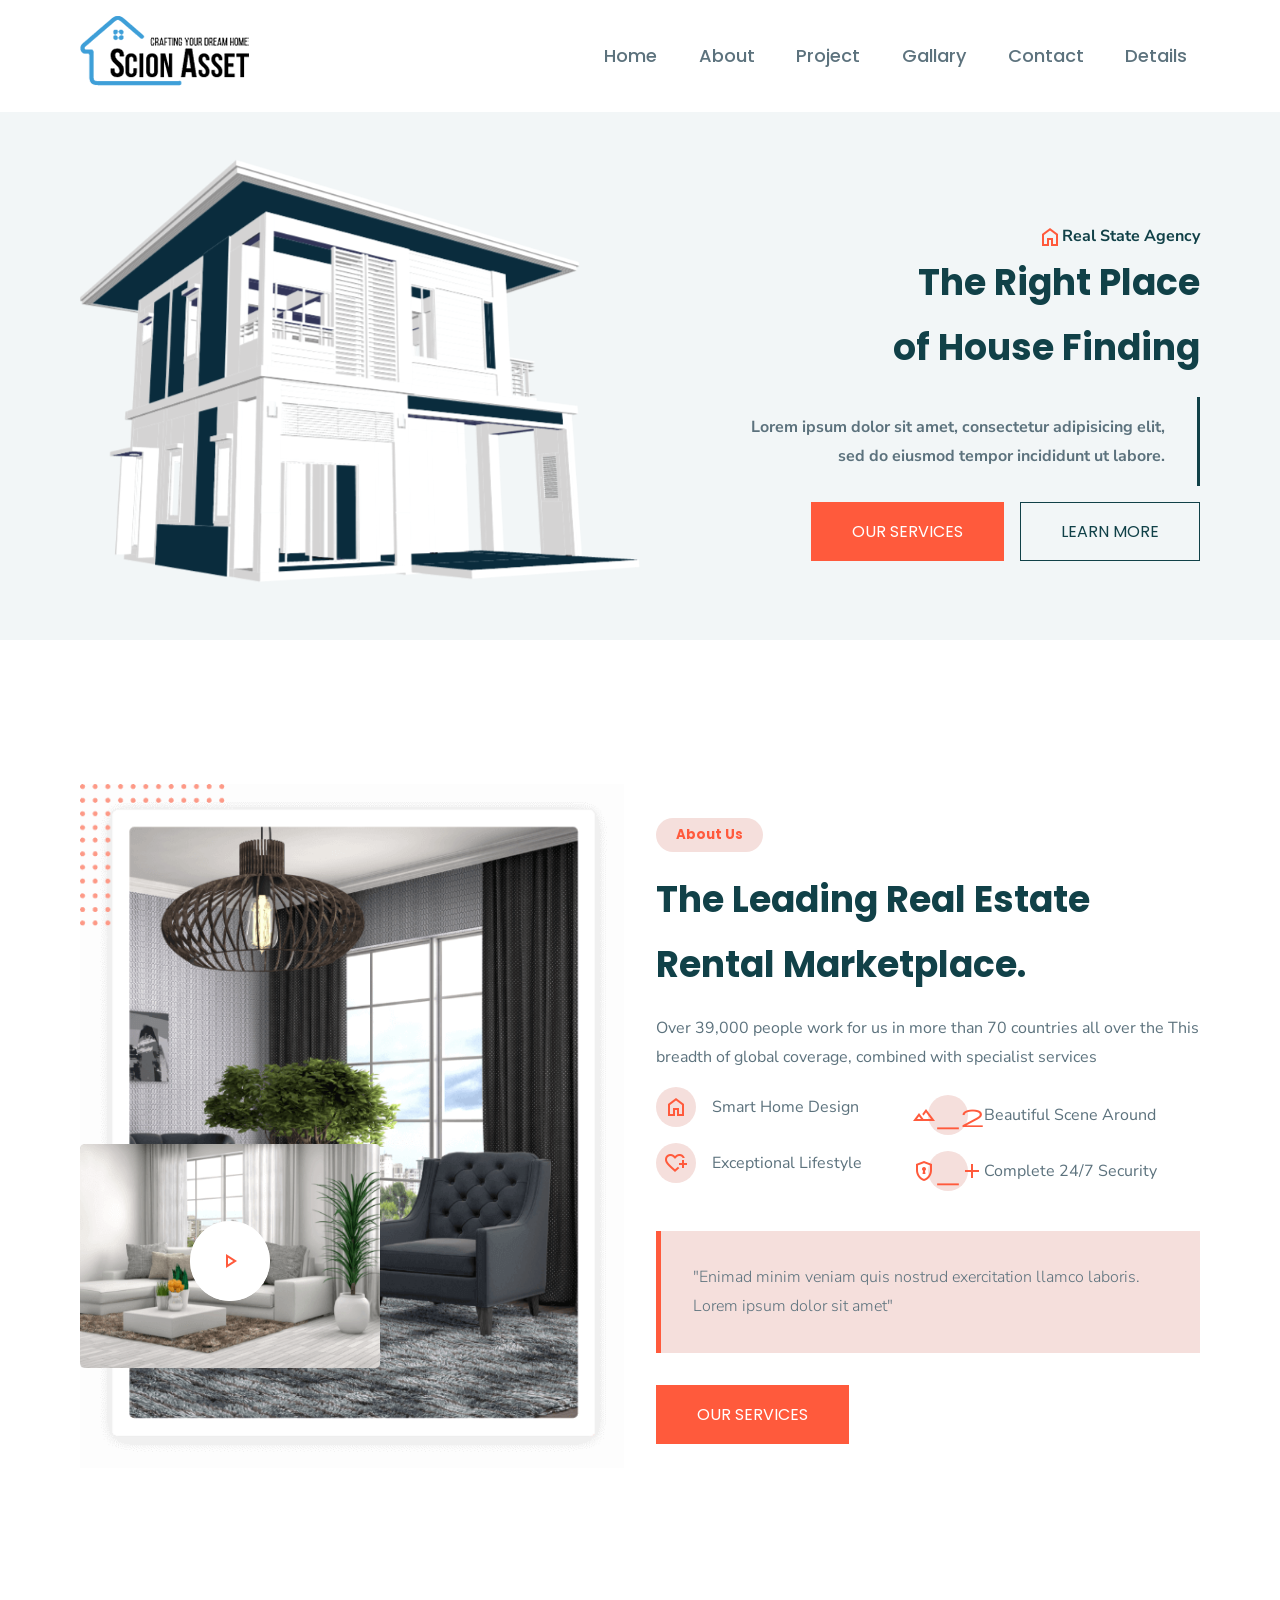
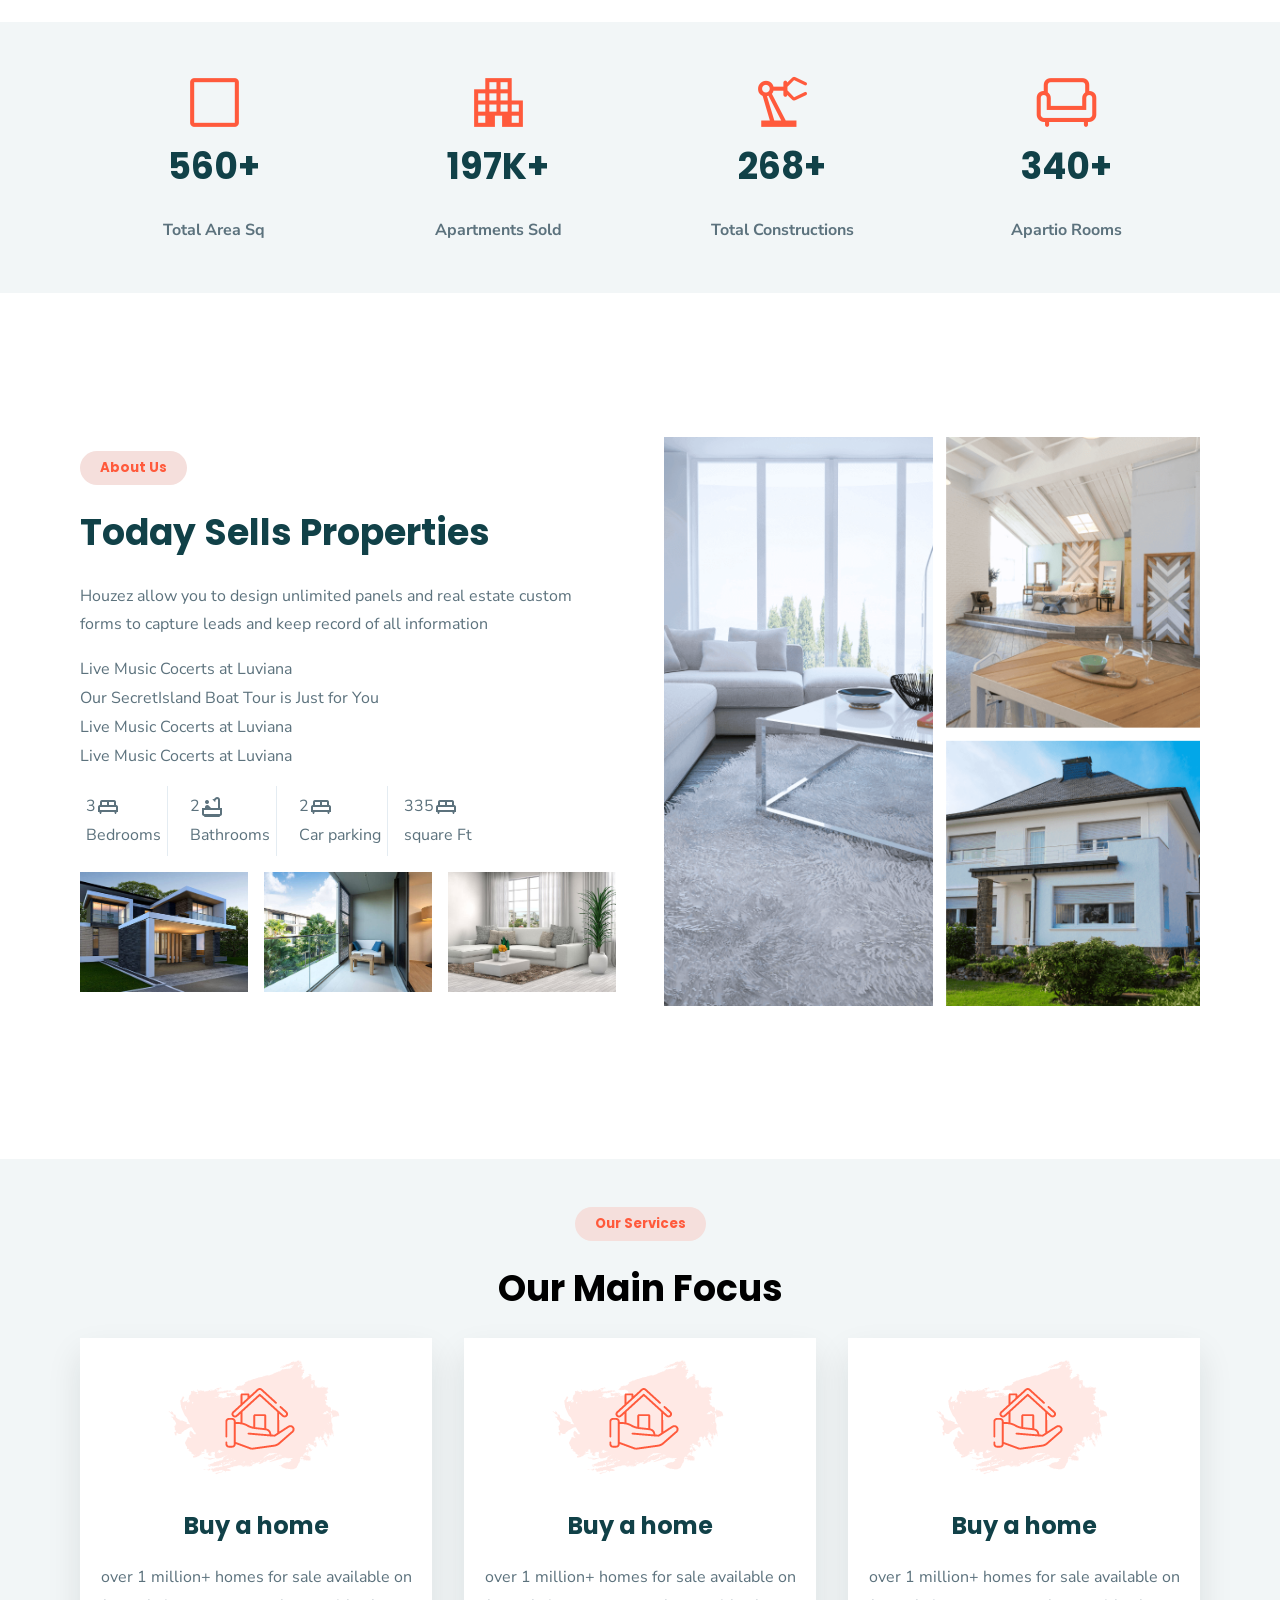
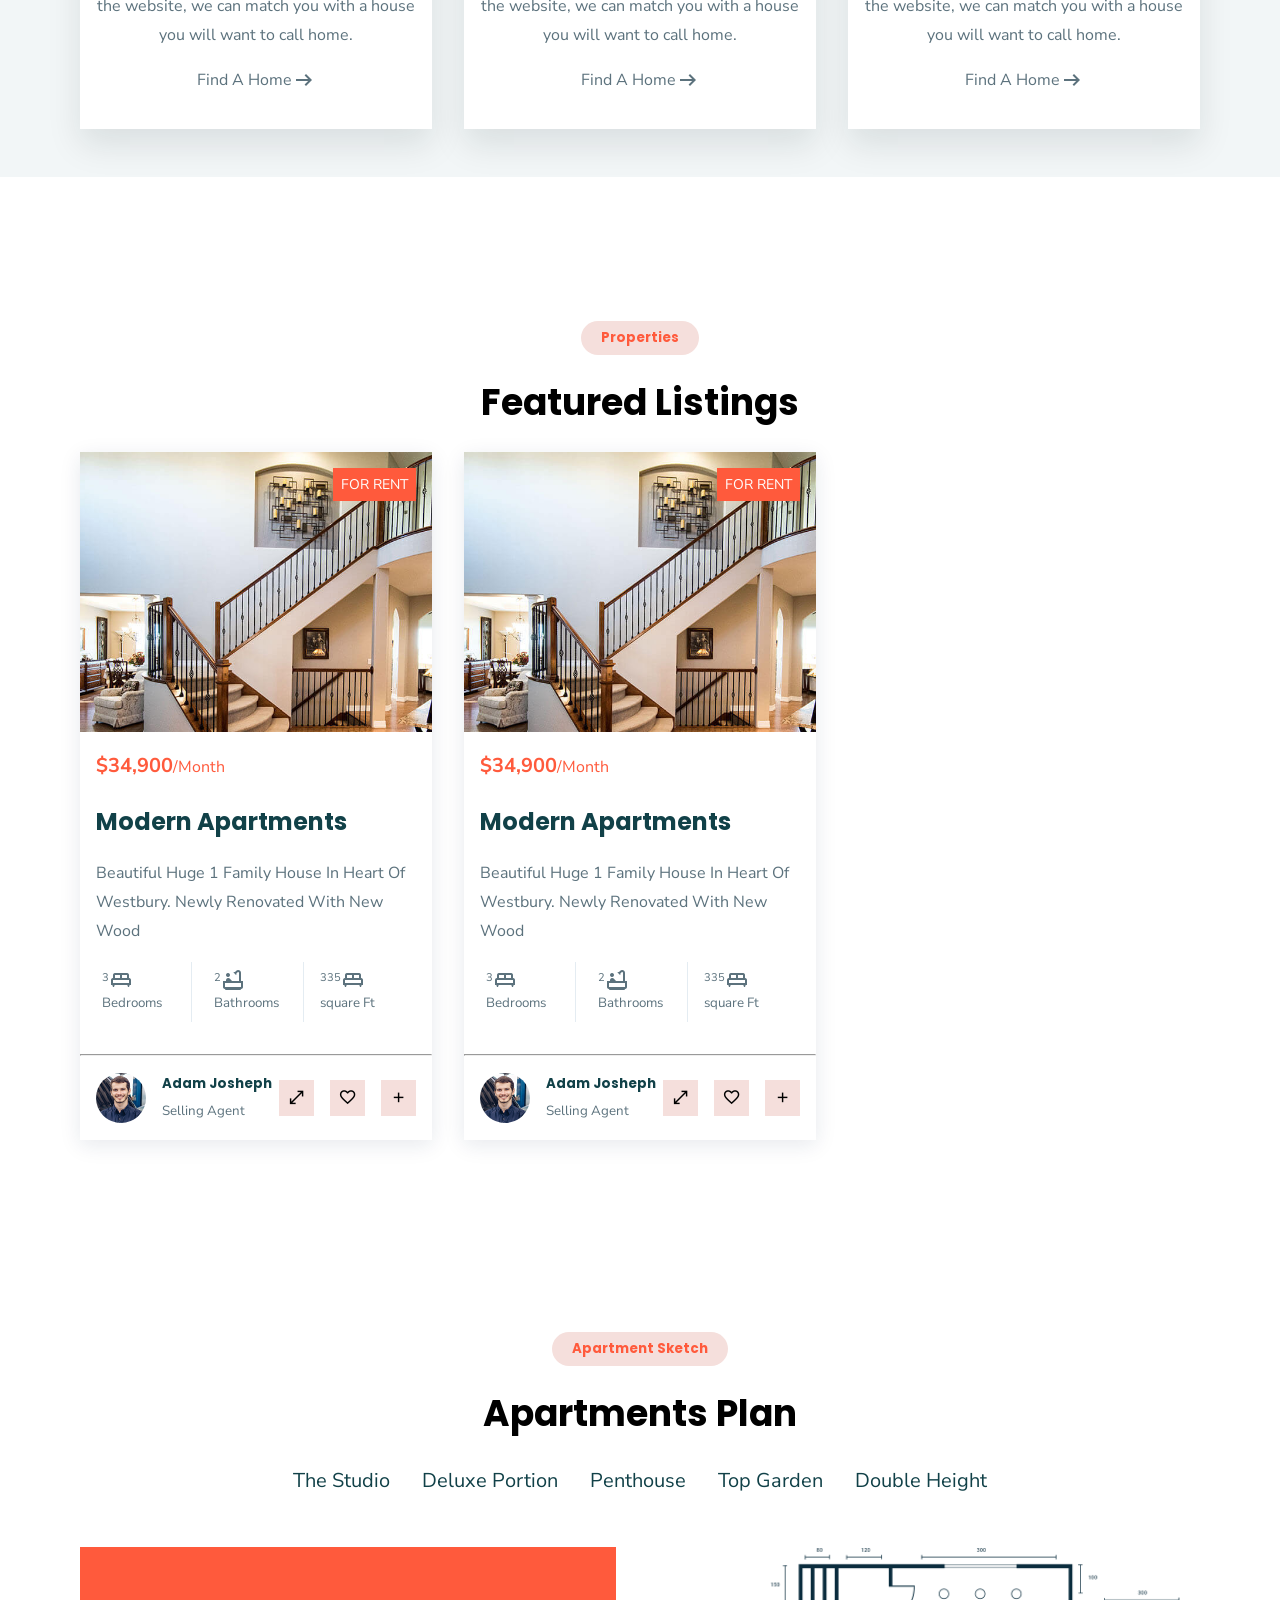
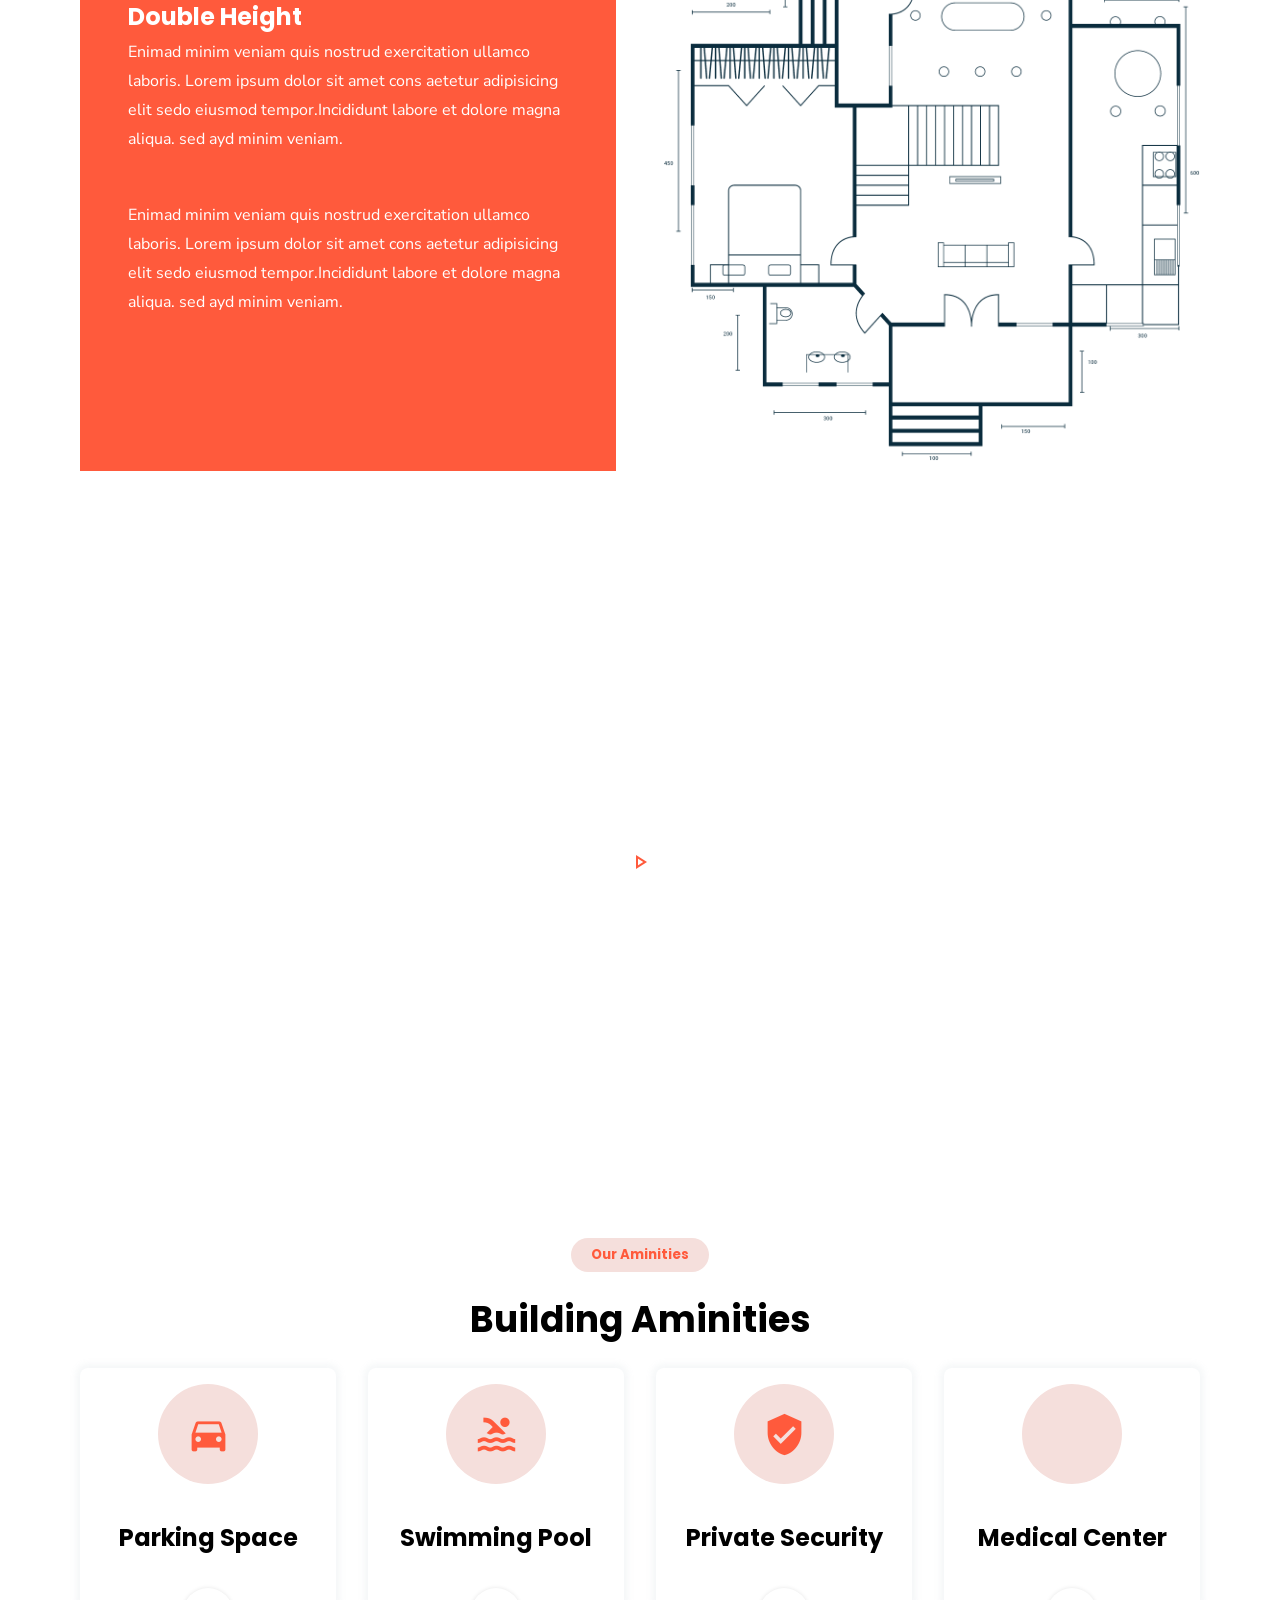
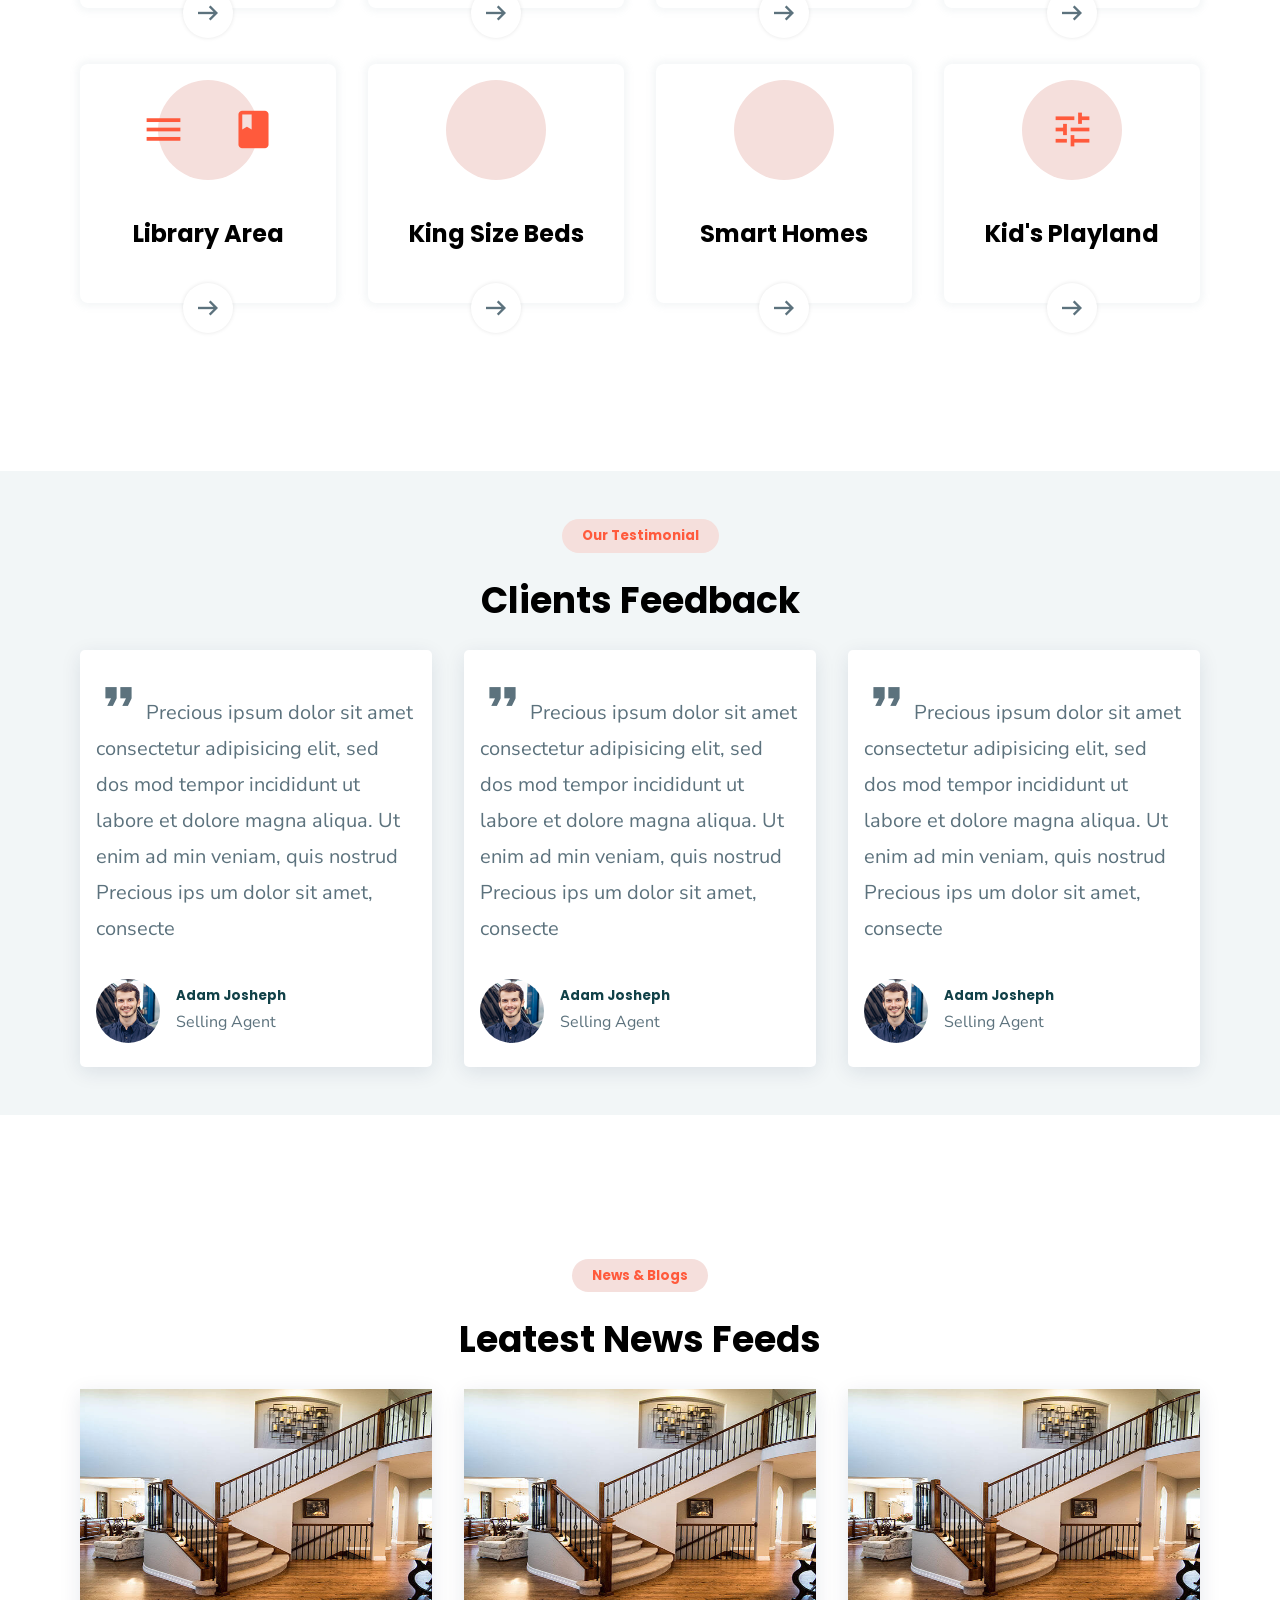
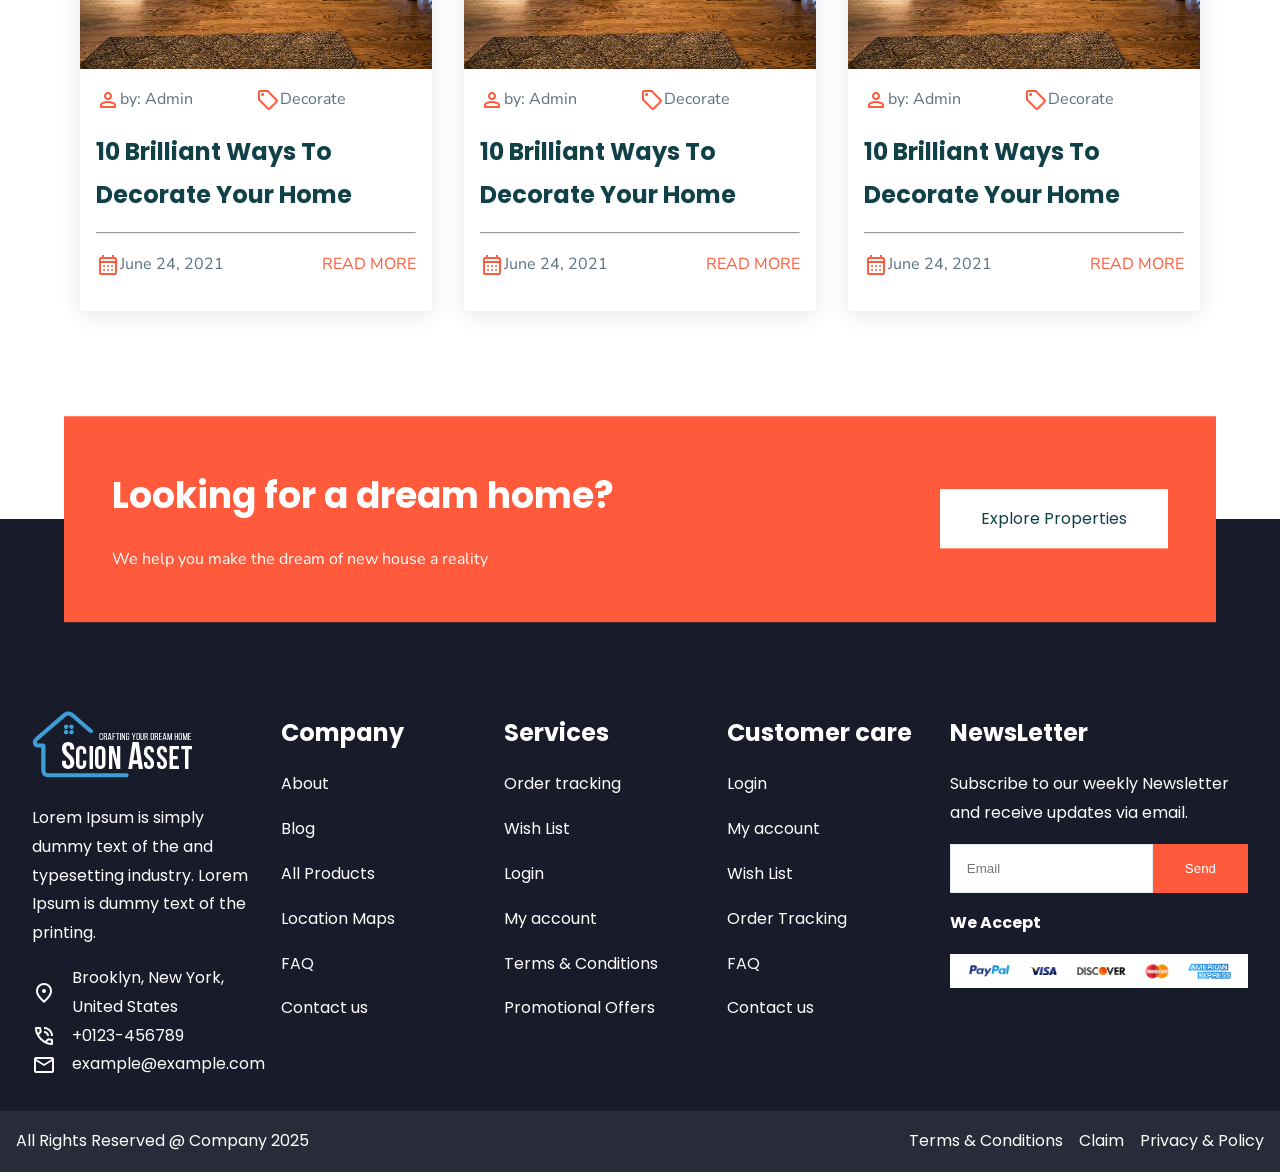
==== commit 95144d4b: "update" ====
--- a/index.html
+++ b/index.html
@@ -55,7 +55,7 @@
                     </ul>
                 </li>
                 <li>
-                    <a href="#">Gallary</a>
+                    <a href="/gallery/gallery.html">Gallary</a>
                 </li>
                 <li>
                     <a href="./contact/contact.html">Contact</a>
@@ -79,8 +79,8 @@
                 </div>
                 <!-- content container  -->
                 <div class="text-right font-bold mt-2">
-                    <p class="flex align-center justify-end animate__animated" data-zems="animate__fadeInUp">
-                        <span class="material-symbols-outlined orange-text-color">
+                    <p class="flex align-center justify-end text-dark animate__animated" data-zems="animate__fadeInUp">
+                        <span class="material-symbols-outlined primary-color">
                             home
                         </span>
                         Real State Agency
@@ -365,7 +365,7 @@
                         </div>
                     </div>
                     <div class="text-light p-1">
-                        <p class="orange-text-color"> <span class="para-md-size font-bold">$34,900</span>/Month</p>
+                        <p class="primary-color"> <span class="para-md-size font-bold">$34,900</span>/Month</p>
                         <h4 class="heading-4 text-dark my-1"><a href="#">Modern Apartments</a></h4>
                         <p class="line-height-1">Beautiful Huge 1 Family House In Heart Of <br>
                             Westbury. Newly Renovated With New Wood</p>
@@ -445,7 +445,7 @@
                         </div> -->
                     </div>
                     <div class="text-light p-1">
-                        <p class="orange-text-color"> <span class="para-md-size font-bold">$34,900</span>/Month</p>
+                        <p class="primary-color"> <span class="para-md-size font-bold">$34,900</span>/Month</p>
                         <h4 class="heading-4 text-dark my-1"><a href="#">Modern Apartments</a></h4>
                         <p class="line-height-1">Beautiful Huge 1 Family House In Heart Of <br>
                             Westbury. Newly Renovated With New Wood</p>
@@ -746,12 +746,12 @@
                     <div class="p-1">
                         <div class="all-2 mb-1">
                             <a class="author-link flex items-center" href="#">
-                                <span class="material-symbols-outlined orange-text-color">person</span>
+                                <span class="material-symbols-outlined primary-color">person</span>
                                 <span class="text-light">by: Admin</span>
                             </a>
                             <div>
                                 <a class="flex items-center" href="#">
-                                    <span class="material-symbols-outlined orange-text-color">
+                                    <span class="material-symbols-outlined primary-color">
                                         sell
                                     </span>
                                     <span class="text-light">Decorate</span>
@@ -764,12 +764,12 @@
                         <hr>
                         <div class="flex justify-between align-center my-1">
                             <div class="flex items-center">
-                                <span class="material-symbols-outlined orange-text-color">
+                                <span class="material-symbols-outlined primary-color">
                                     calendar_month
                                 </span> <span class="text-light">June 24, 2021</span>
                             </div>
                             <div>
-                                <a class="orange-text-color" href="#">READ MORE</a>
+                                <a class="primary-color" href="#">READ MORE</a>
                             </div>
                         </div>
                     </div>
@@ -783,12 +783,12 @@
                     <div class="p-1">
                         <div class="all-2 mb-1">
                             <a class="author-link flex items-center" href="#">
-                                <span class="material-symbols-outlined orange-text-color">person</span>
+                                <span class="material-symbols-outlined primary-color">person</span>
                                 <span class="text-light">by: Admin</span>
                             </a>
                             <div>
                                 <a class="flex items-center" href="#">
-                                    <span class="material-symbols-outlined orange-text-color">
+                                    <span class="material-symbols-outlined primary-color">
                                         sell
                                     </span>
                                     <span class="text-light">Decorate</span>
@@ -801,12 +801,12 @@
                         <hr>
                         <div class="flex justify-between align-center my-1">
                             <div class="flex items-center">
-                                <span class="material-symbols-outlined orange-text-color">
+                                <span class="material-symbols-outlined primary-color">
                                     calendar_month
                                 </span> <span class="text-light">June 24, 2021</span>
                             </div>
                             <div>
-                                <a class="orange-text-color" href="#">READ MORE</a>
+                                <a class="primary-color" href="#">READ MORE</a>
                             </div>
                         </div>
                     </div>
@@ -820,12 +820,12 @@
                     <div class="p-1">
                         <div class="all-2 mb-1">
                             <a class="author-link flex items-center" href="#">
-                                <span class="material-symbols-outlined orange-text-color">person</span>
+                                <span class="material-symbols-outlined primary-color">person</span>
                                 <span class="text-light">by: Admin</span>
                             </a>
                             <div>
                                 <a class="flex items-center" href="#">
-                                    <span class="material-symbols-outlined orange-text-color">
+                                    <span class="material-symbols-outlined primary-color">
                                         sell
                                     </span>
                                     <span class="text-light">Decorate</span>
@@ -838,12 +838,12 @@
                         <hr>
                         <div class="flex justify-between align-center my-1">
                             <div class="flex items-center">
-                                <span class="material-symbols-outlined orange-text-color">
+                                <span class="material-symbols-outlined primary-color">
                                     calendar_month
                                 </span> <span class="text-light">June 24, 2021</span>
                             </div>
                             <div>
-                                <a class="orange-text-color" href="#">READ MORE</a>
+                                <a class="primary-color" href="#">READ MORE</a>
                             </div>
                         </div>
                     </div>
@@ -966,7 +966,7 @@
     </footer>
     <!-- footer ends here  -->
 
-    <script src="./zems_animate.js"></script>
+    <script src="./js/zems_animate.js"></script>
 </body>
 
 </html>
--- a/styles/main.css
+++ b/styles/main.css
@@ -69,6 +69,7 @@
     --section-bottom-gap: 3rem;
     --section-padding: 2rem 1rem;
     --page-title-padding: 1rem 1rem;
+    --tab-panel-padding: 1rem .8rem;
     --footer-wrapper: 6rem 2rem 2rem 2rem;
     --appartment-content-padding: 1rem;
     --cta-padding: 2rem;
@@ -134,7 +135,7 @@
     color: var(--primary-color);
 }
 
-.orange-text-color {
+.primary-color {
     color: var(--primary-color);
 }
 
@@ -406,7 +407,7 @@
     width: 200px;
     opacity: 0;
     visibility: hidden;
-    transform: translateY(15px); 
+    transform: translateY(15px);
     transition: opacity 0.3s ease, visibility 0.3s ease, transform 0.3s ease;
 }
 
@@ -825,6 +826,7 @@
         --header-padding: 0 3rem;
         --section-padding: 2rem 3rem;
         --page-title-padding: 1rem 3rem;
+        --tab-panel-padding: 1rem 2.5rem;
         --appartment-content-padding: 2rem;
         --cta-padding: 3rem;
     }
@@ -850,6 +852,7 @@
         /* --footer-wrapper: 6rem 2rem 2rem 2rem; */
         --header-padding: 0 5rem;
         --page-title-padding: 1rem 5rem;
+        --tab-panel-padding: 1rem 4rem;
         --section-bottom-gap: 6rem;
         --section-padding: 3rem 5rem;
         --appartment-content-padding: 3rem;
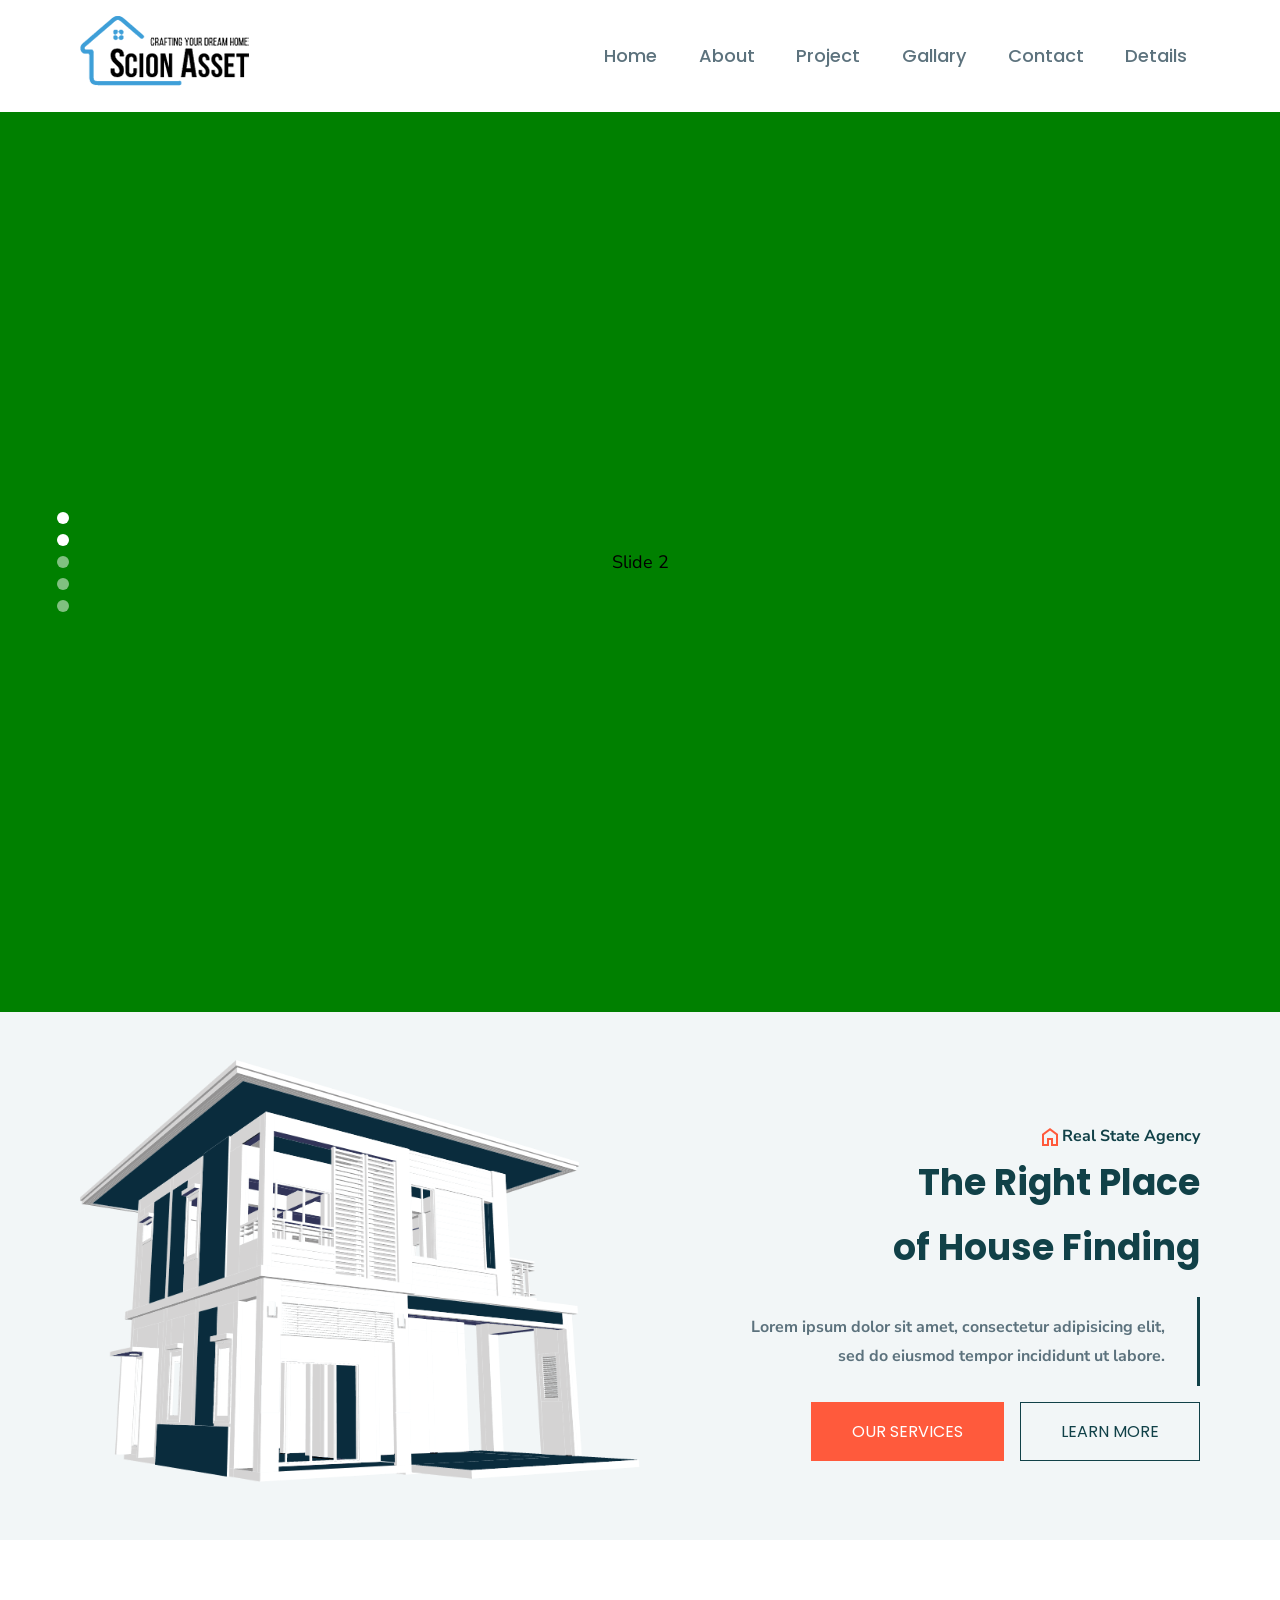
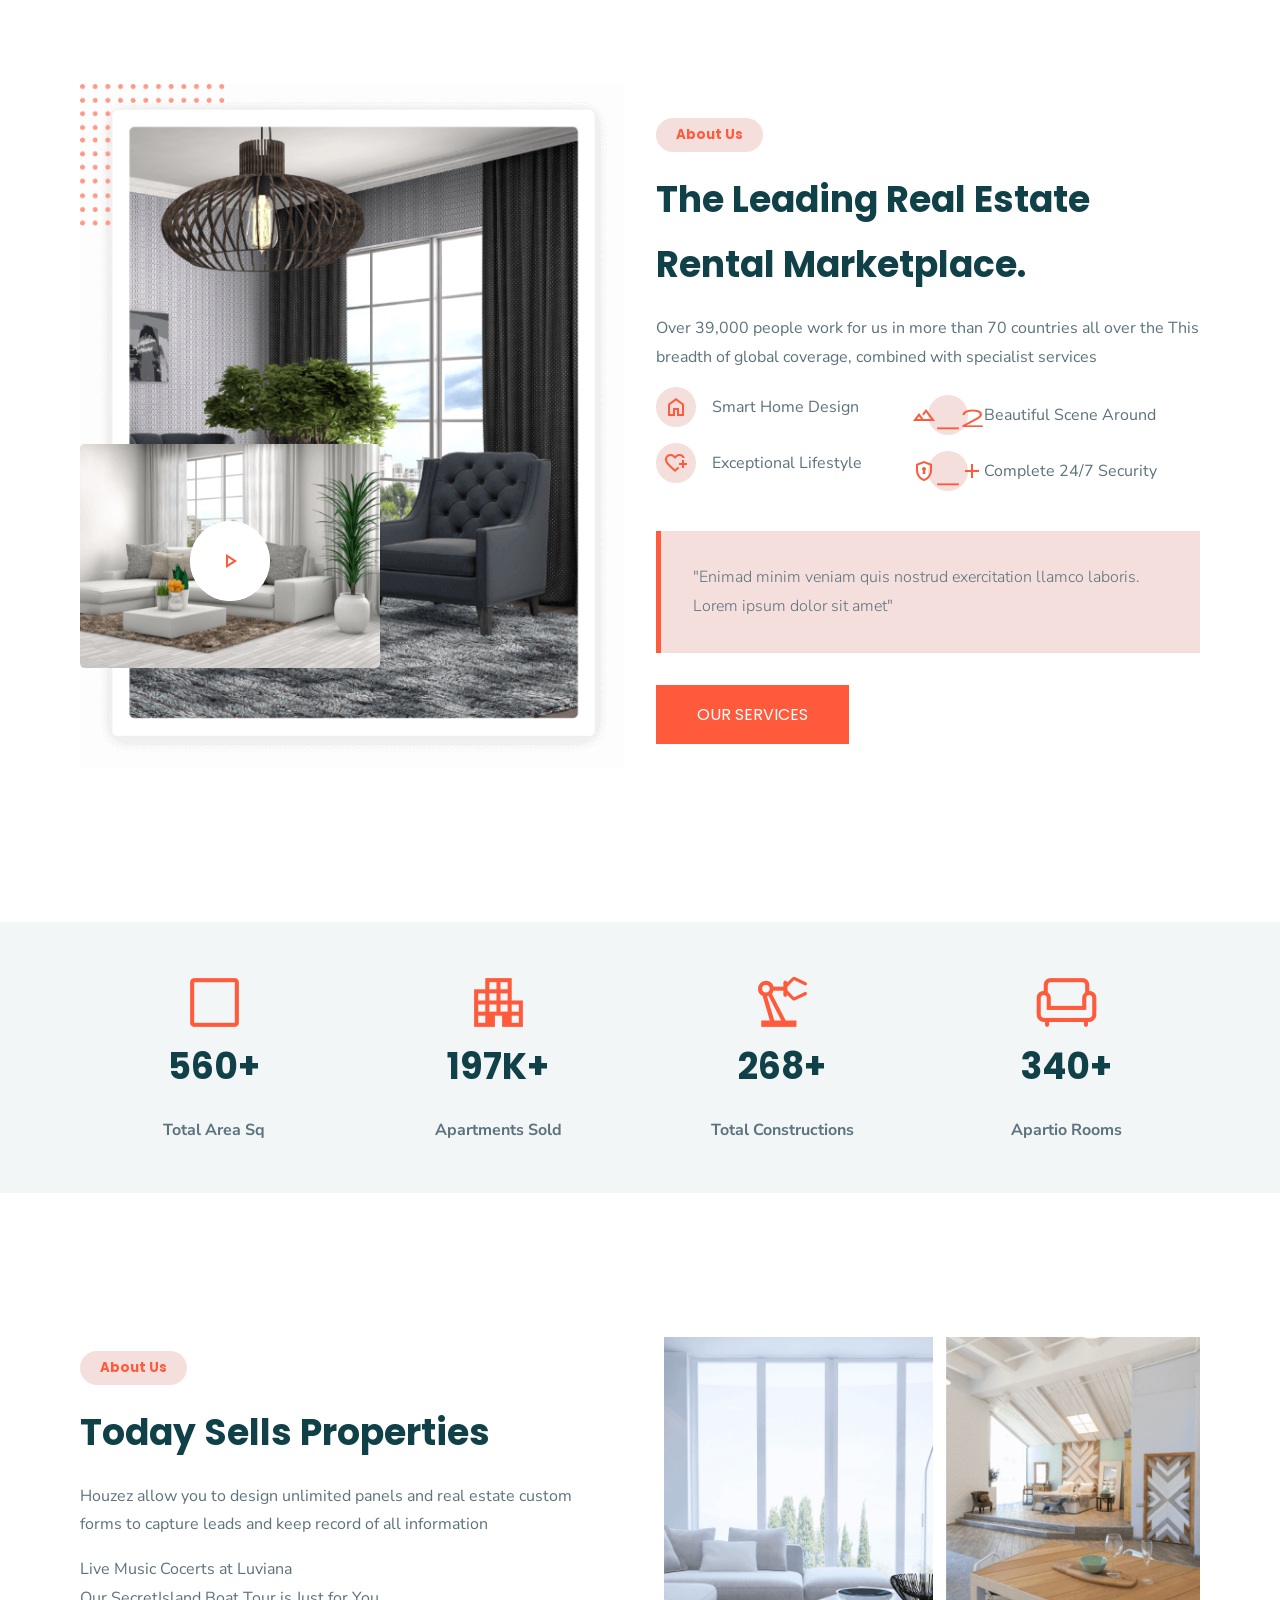
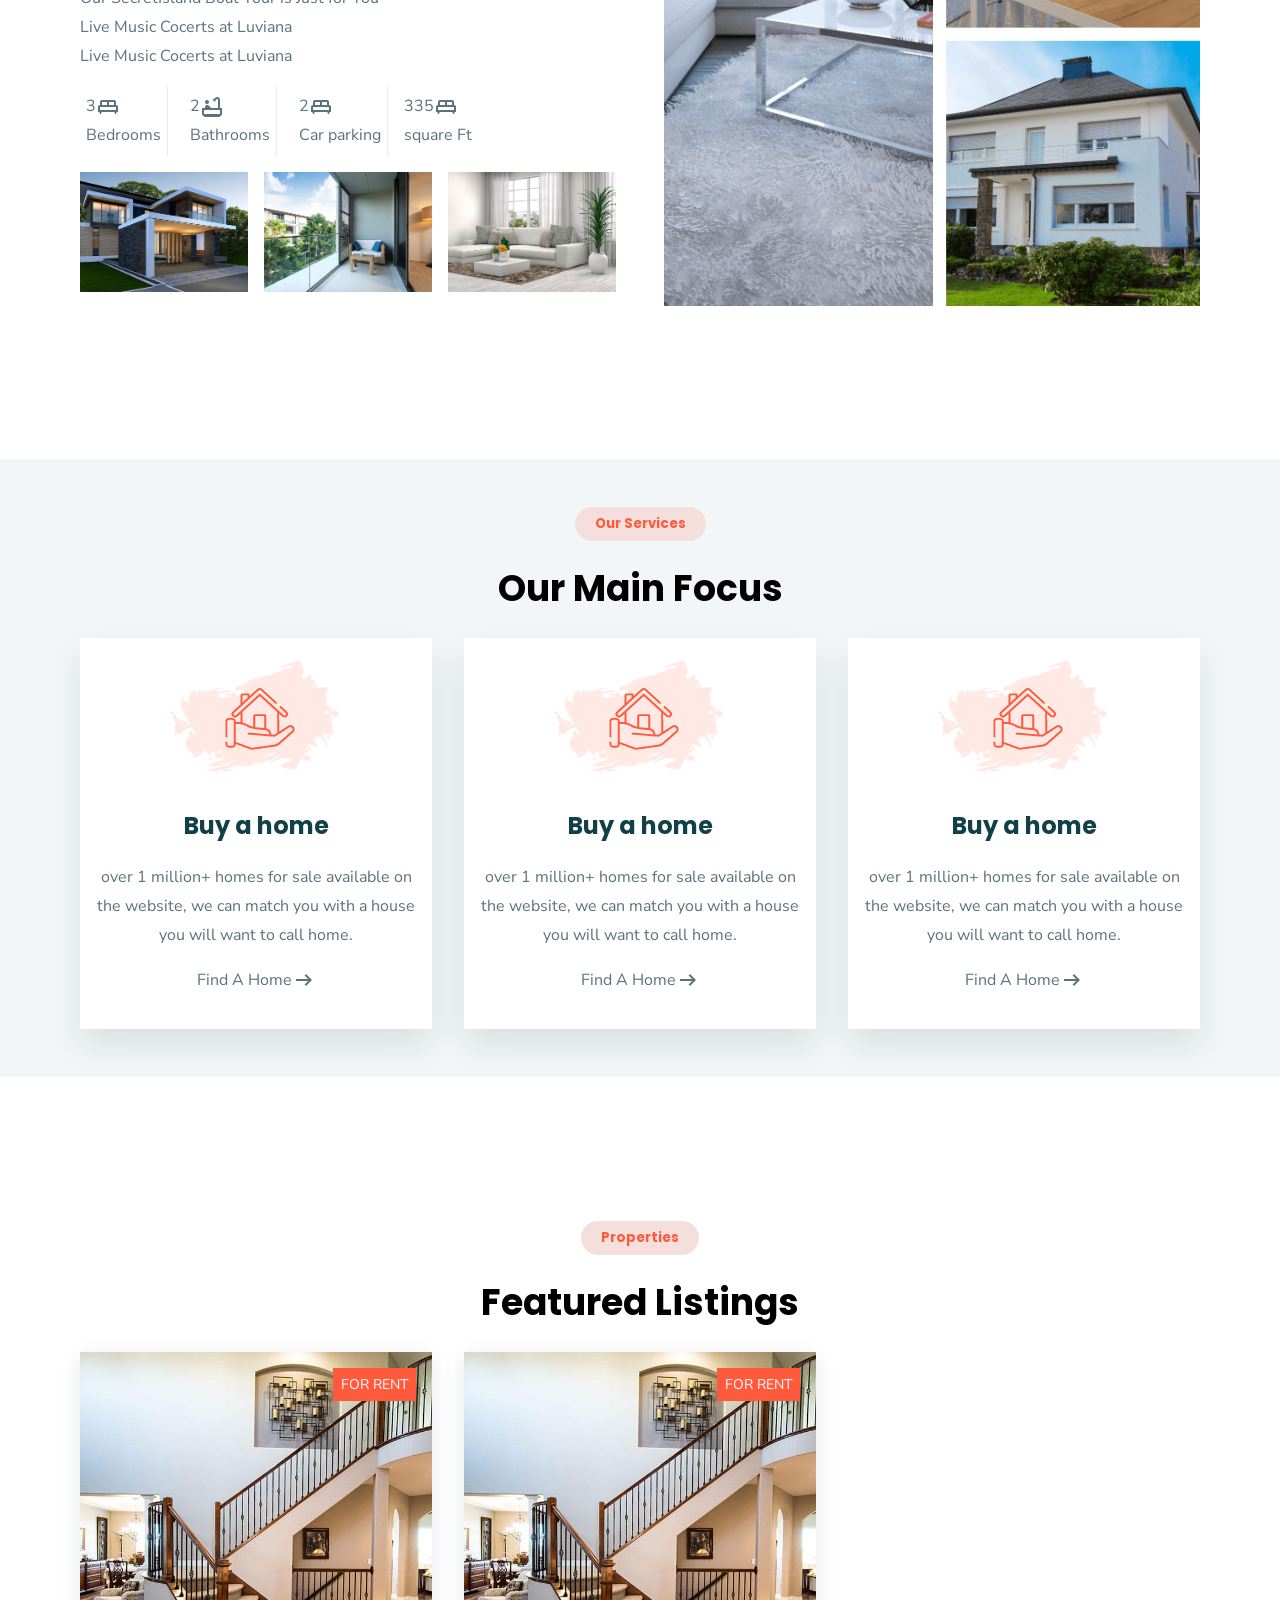
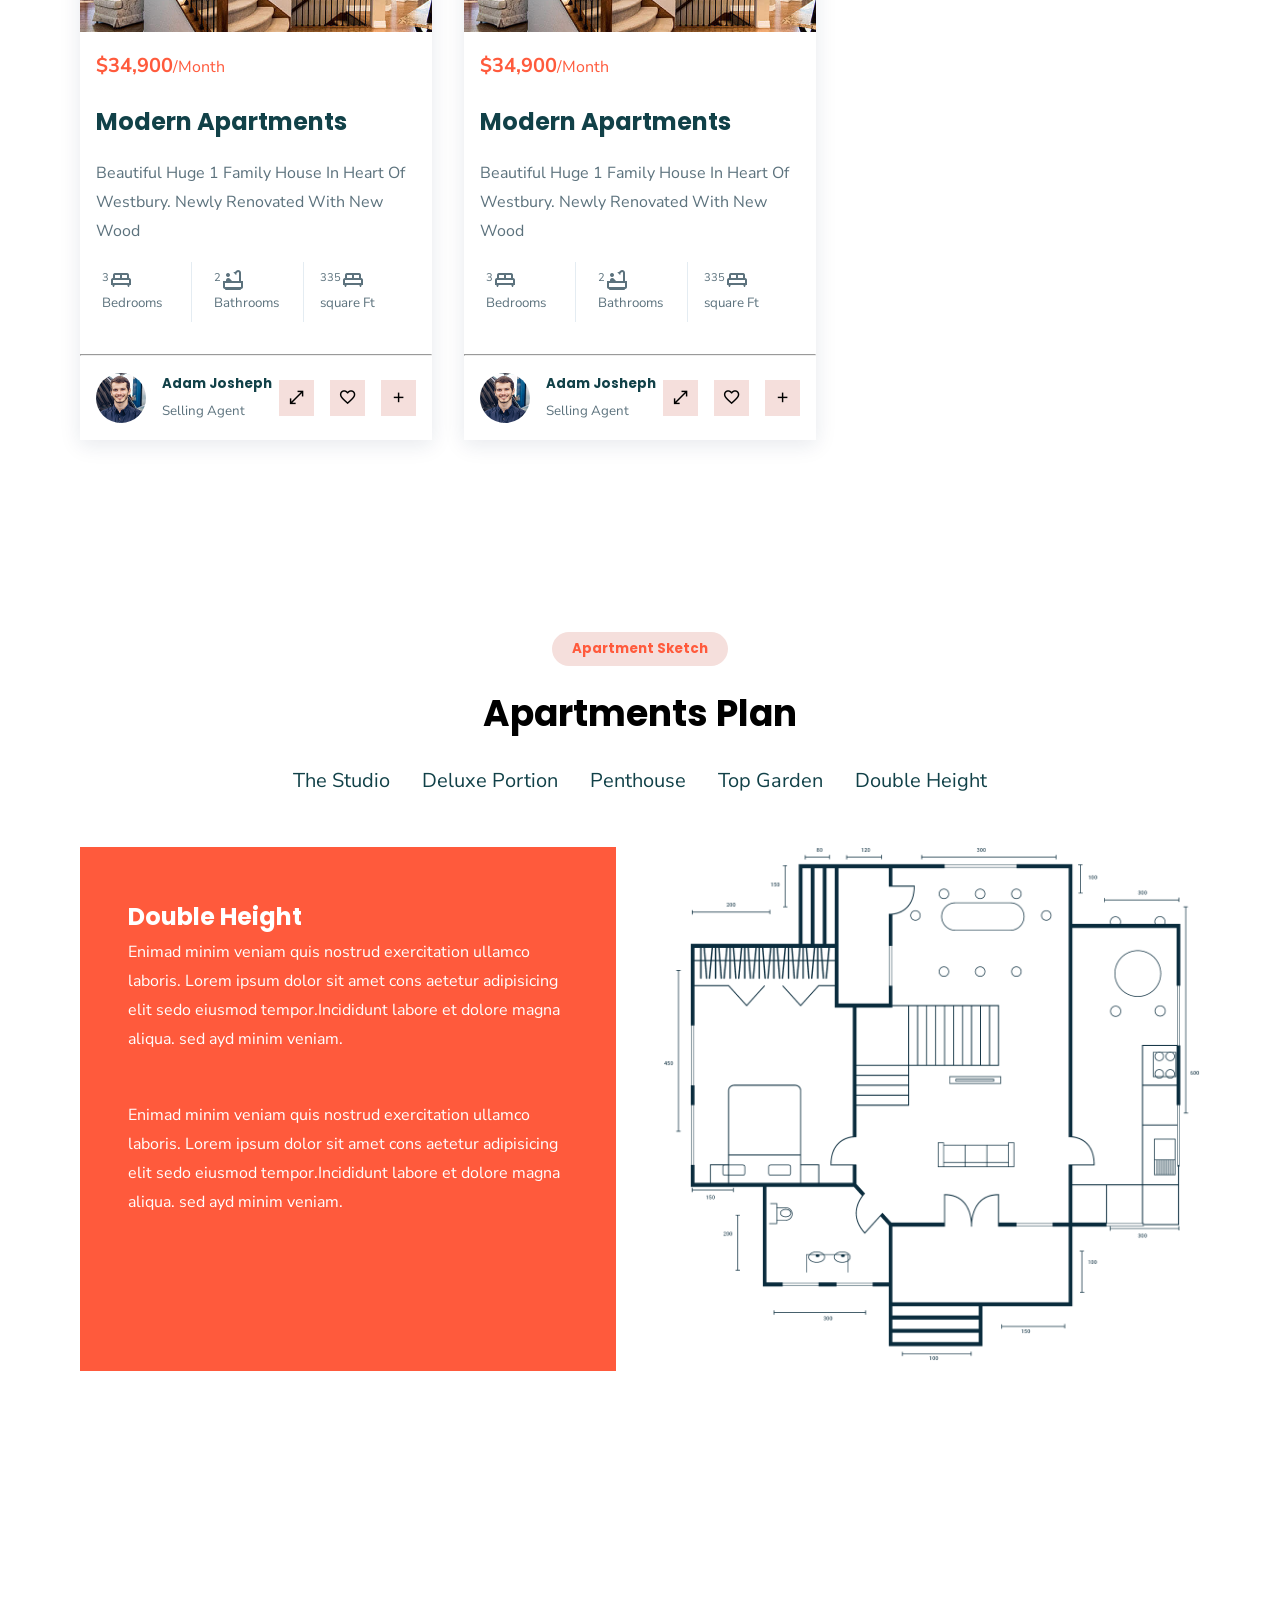
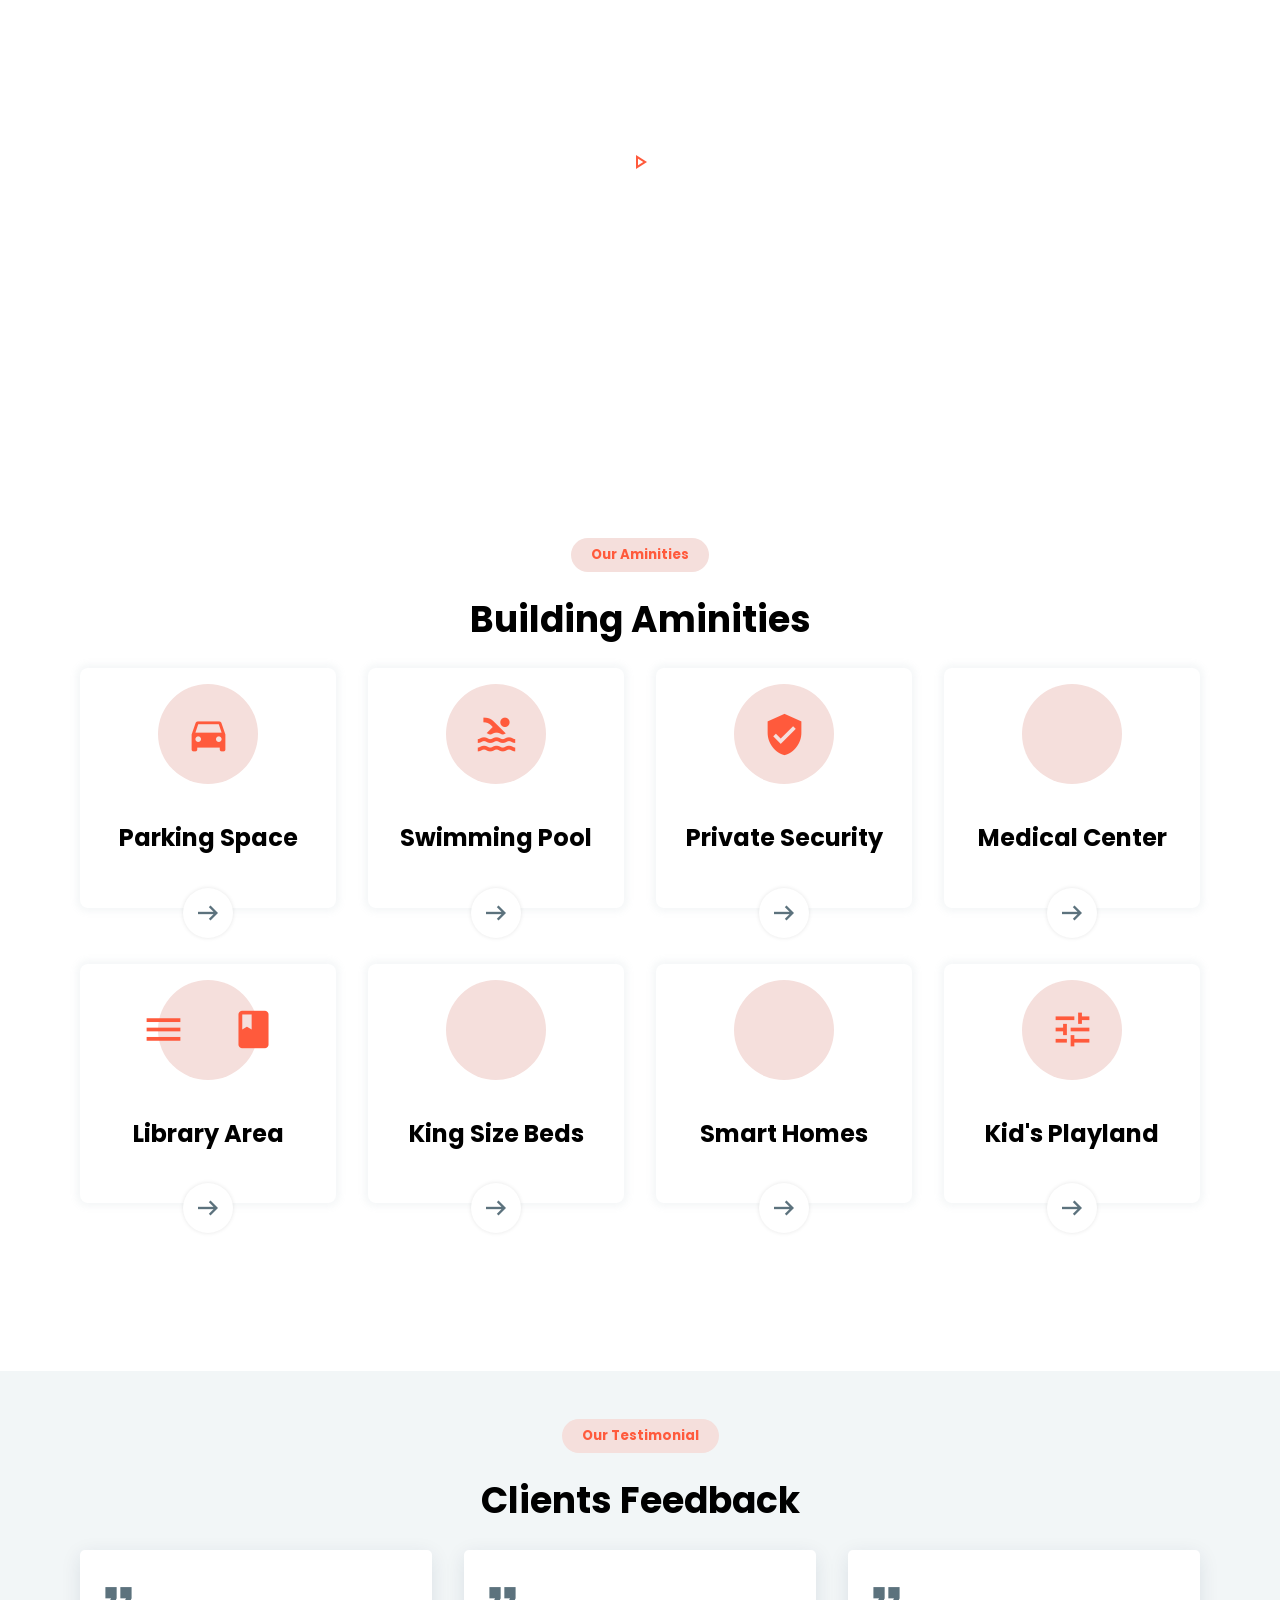
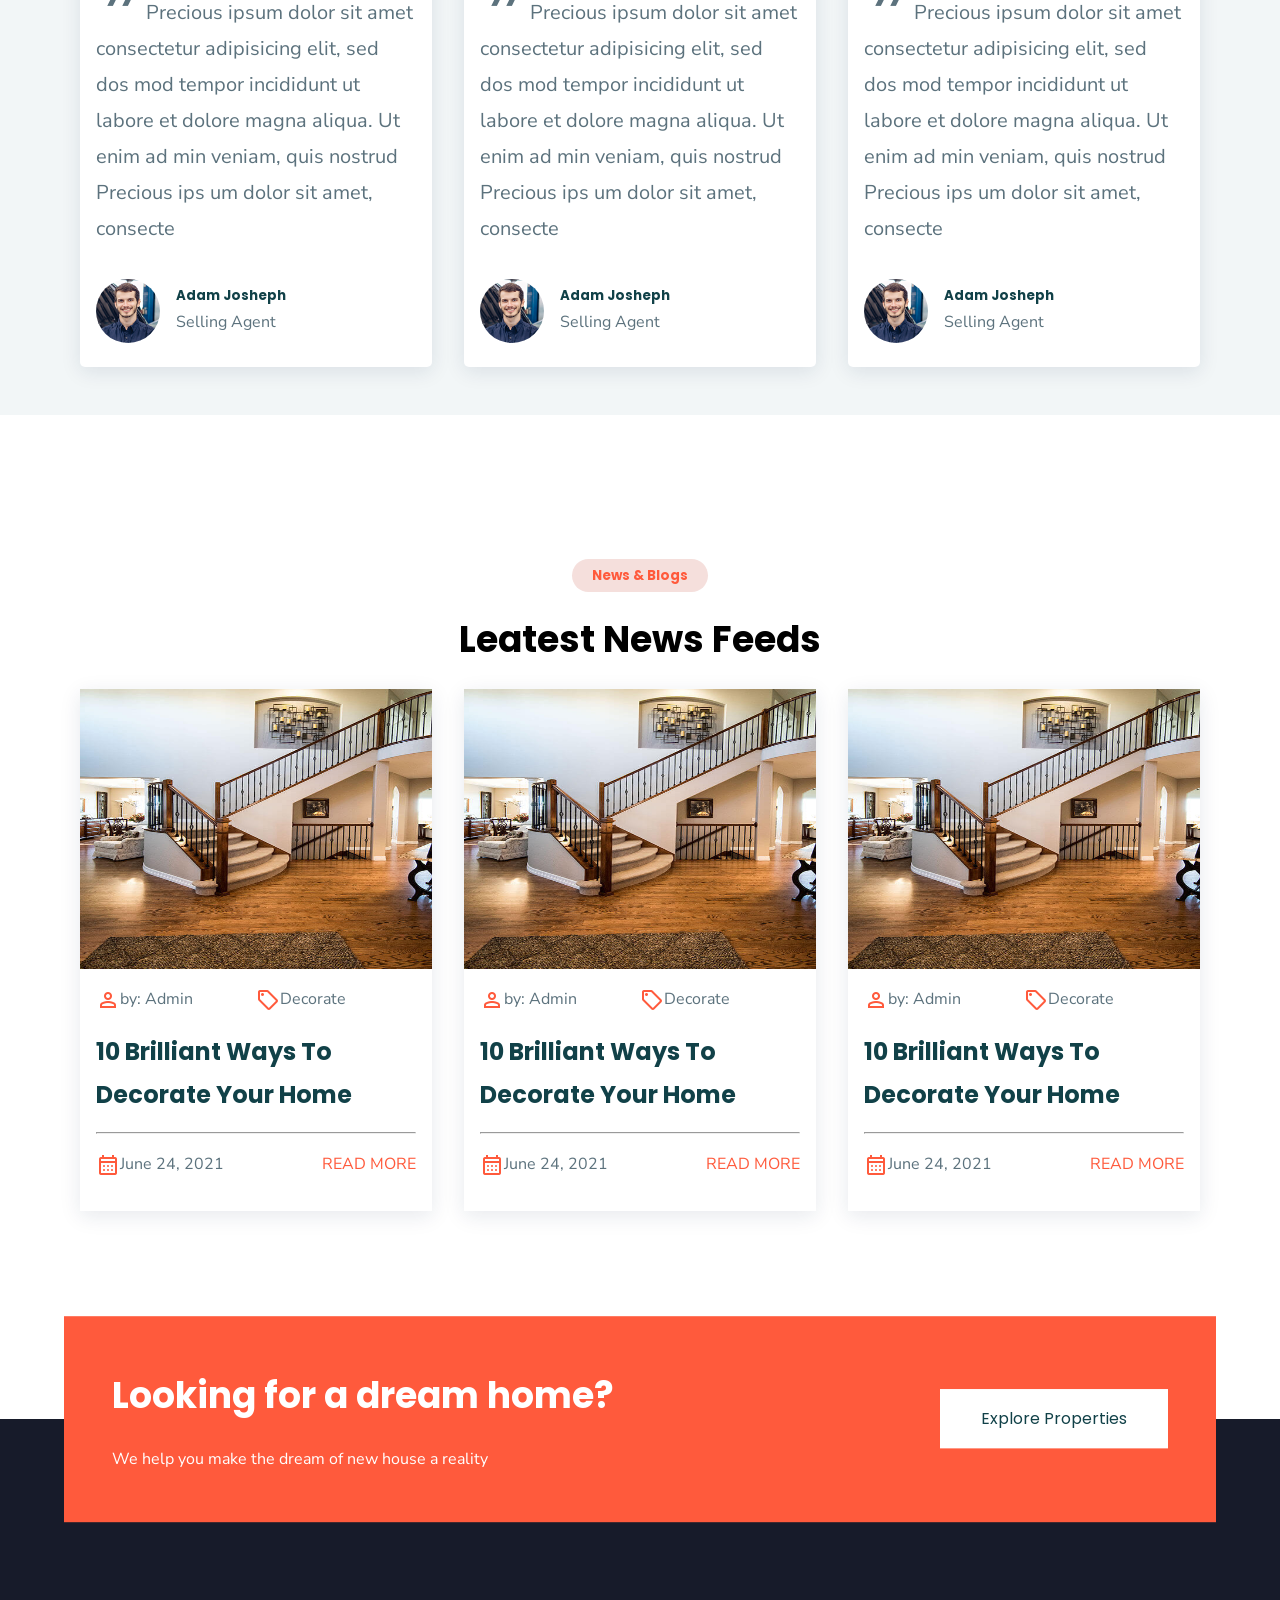
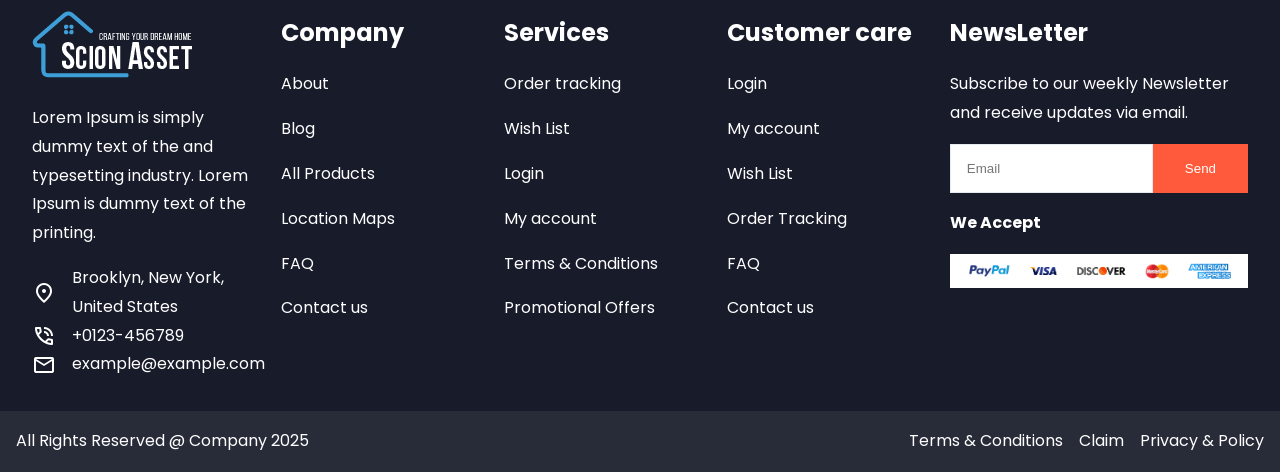
==== commit 8bb4fac1: "home page slider initialized" ====
--- a/index.html
+++ b/index.html
@@ -24,6 +24,54 @@
 
     <!-- animation  -->
     <link rel="stylesheet" href="https://cdnjs.cloudflare.com/ajax/libs/animate.css/4.1.1/animate.min.css" />
+
+    <link rel="stylesheet" href="https://cdn.jsdelivr.net/npm/swiper@11/swiper-bundle.min.css" />
+
+    <style>
+        .swiper {
+            width: 100%;
+            height: 100vh;
+            position: relative;
+        }
+
+        .swiper-slide {
+            text-align: center;
+            font-size: 18px;
+            display: flex;
+            justify-content: center;
+            align-items: center;
+        }
+
+        .swiper-slide img {
+            display: block;
+            width: 100%;
+            height: 100%;
+            object-fit: cover;
+        }
+
+        .swiper-pagination {
+            position: absolute !important;
+            left: 3rem !important;
+            top: 50% !important;
+            transform: translateY(-50%) !important;
+            writing-mode: vertical-lr !important;
+            display: block !important;
+            z-index: 10;
+        }
+
+        .swiper-pagination-bullet {
+            width: 12px;
+            height: 12px;
+            background-color: #fff;
+            opacity: 0.5;
+            transition: opacity 0.3s ease;
+            margin: 5px !important;
+        }
+
+        .swiper-pagination-bullet-active {
+            opacity: 1;
+        }
+    </style>
 </head>
 
 <body>
@@ -67,7 +115,18 @@
         </nav>
     </header>
     <!-- header ends here  -->
-
+    <section>
+        <div class="swiper homeSwiper">
+            <div class="swiper-wrapper">
+                <div style="background-color: red;" class="swiper-slide">Slide 1</div>
+                <div style="background-color: green;" class="swiper-slide">Slide 2</div>
+                <div style="background-color: blue;" class="swiper-slide">Slide 3</div>
+                <div style="background-color: yellow;" class="swiper-slide">Slide 4</div>
+                <div style="background-color: orange;" class="swiper-slide">Slide 5</div>
+            </div>
+            <div class="swiper-pagination"></div>
+        </div>
+    </section>
     <!-- main content -->
     <main>
         <!-- ---------------------------banner section starts here -------------------- -->
@@ -180,6 +239,7 @@
             </div>
         </section>
         <!------------------- about section ends here ---------------- -->
+
 
         <!-- -------------statistics section starts here ------------------ -->
         <section id="statistics" class="bg-dark">
@@ -965,8 +1025,9 @@
         </div>
     </footer>
     <!-- footer ends here  -->
-
+    <script src="https://cdn.jsdelivr.net/npm/swiper@11/swiper-bundle.min.js"></script>
     <script src="./js/zems_animate.js"></script>
+    <script src="./js/script.js"></script>
 </body>
 
 </html>
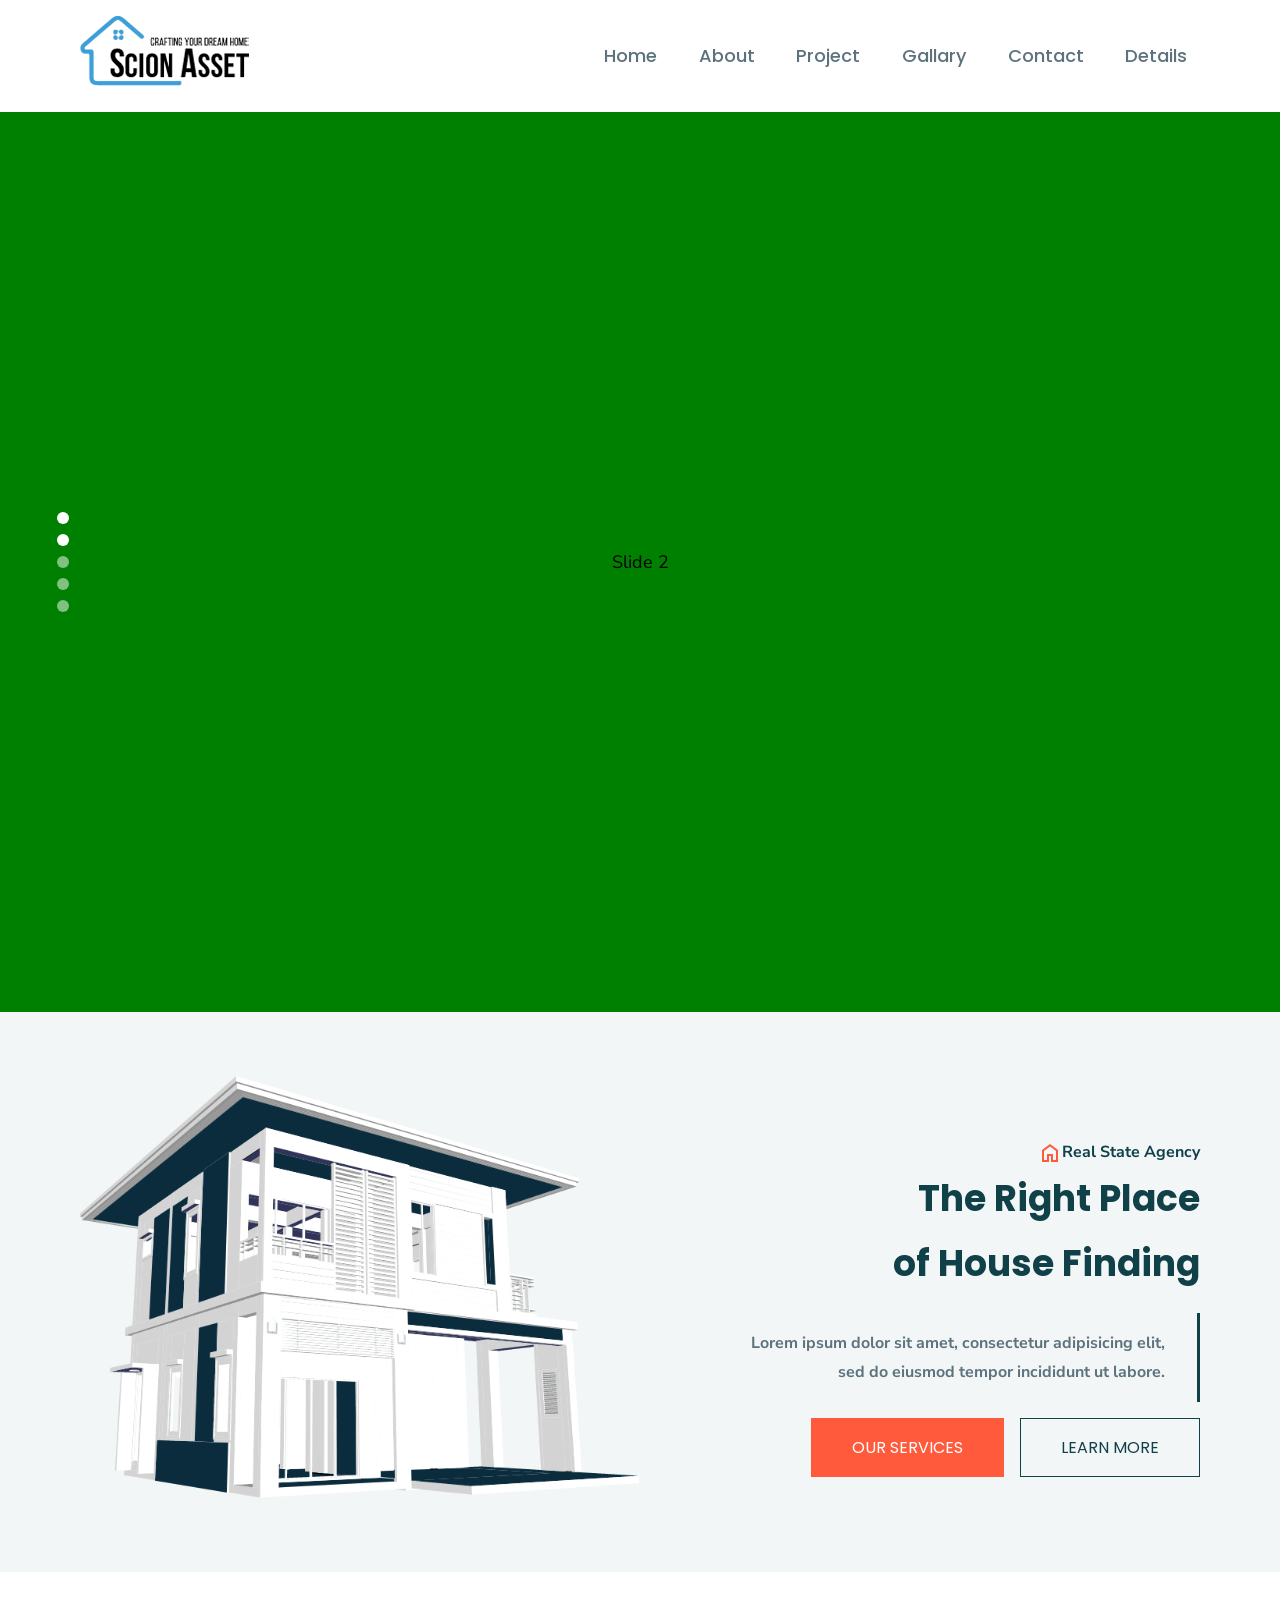
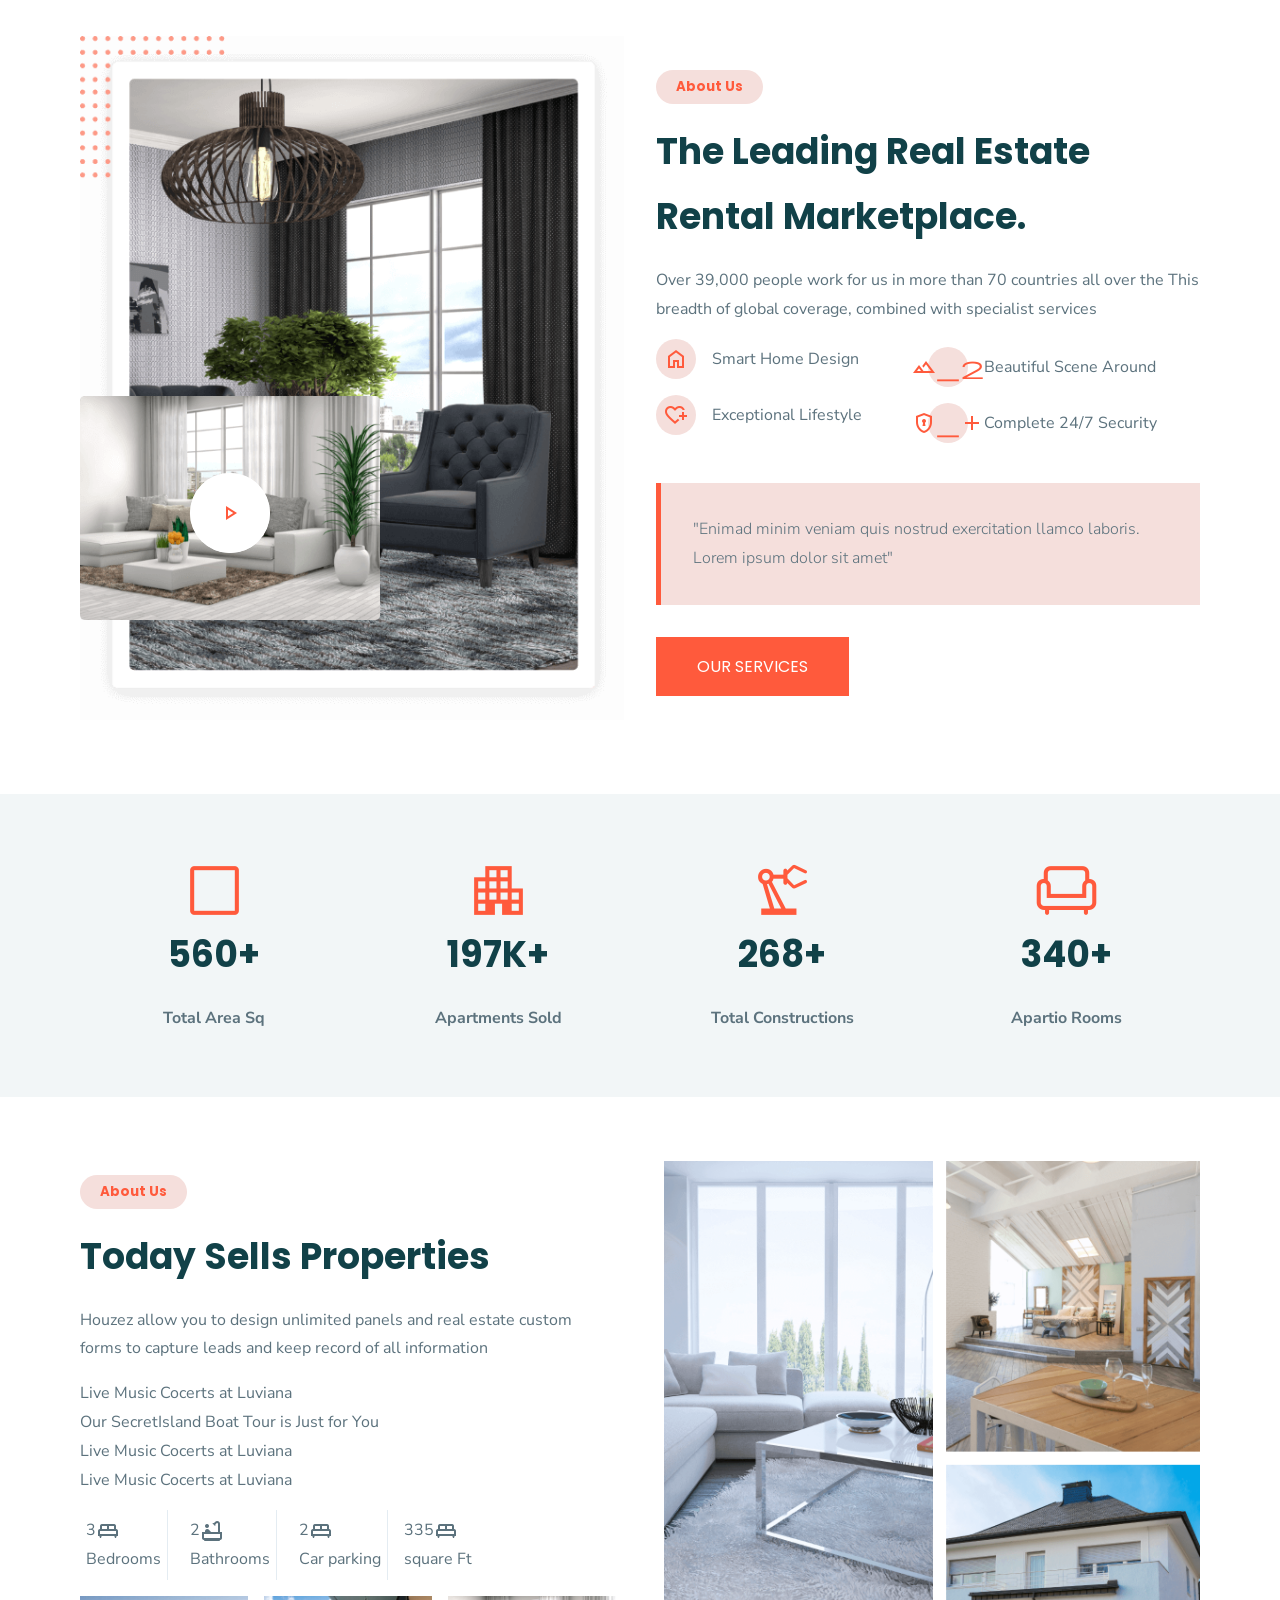
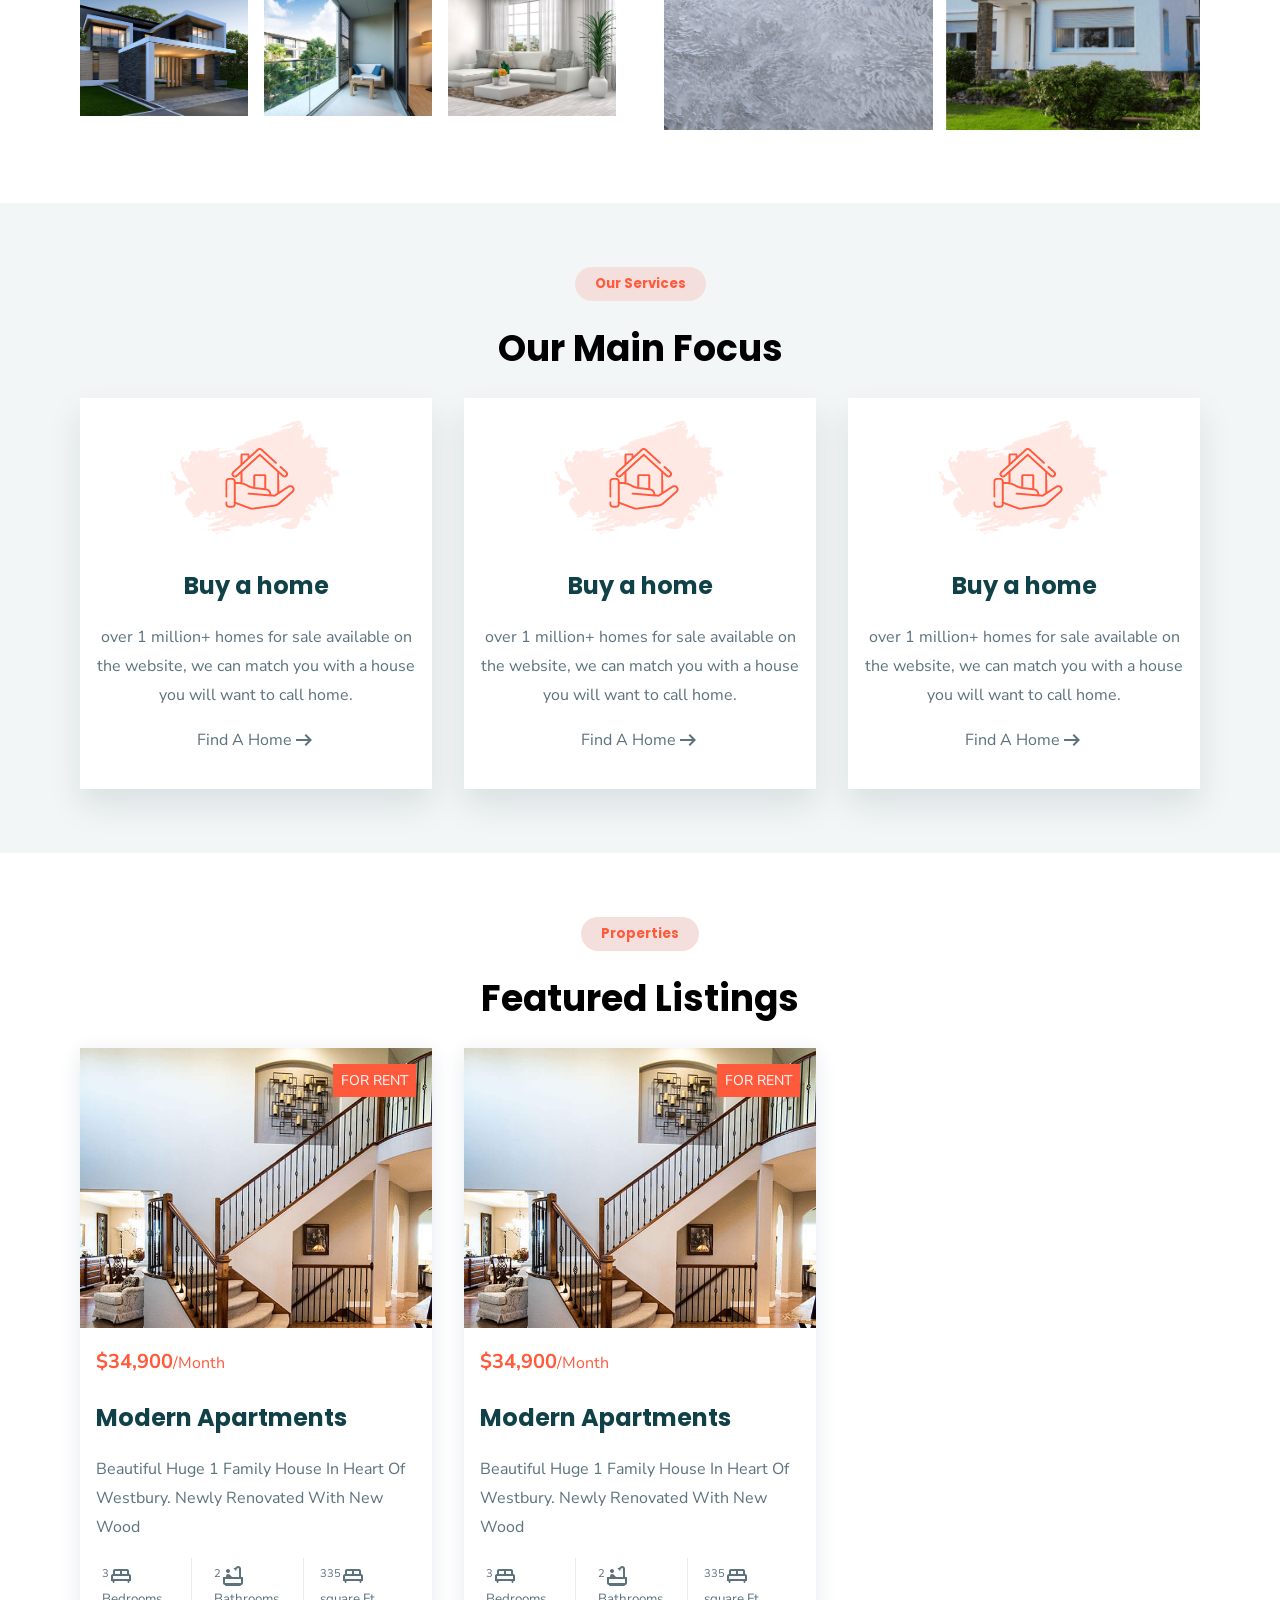
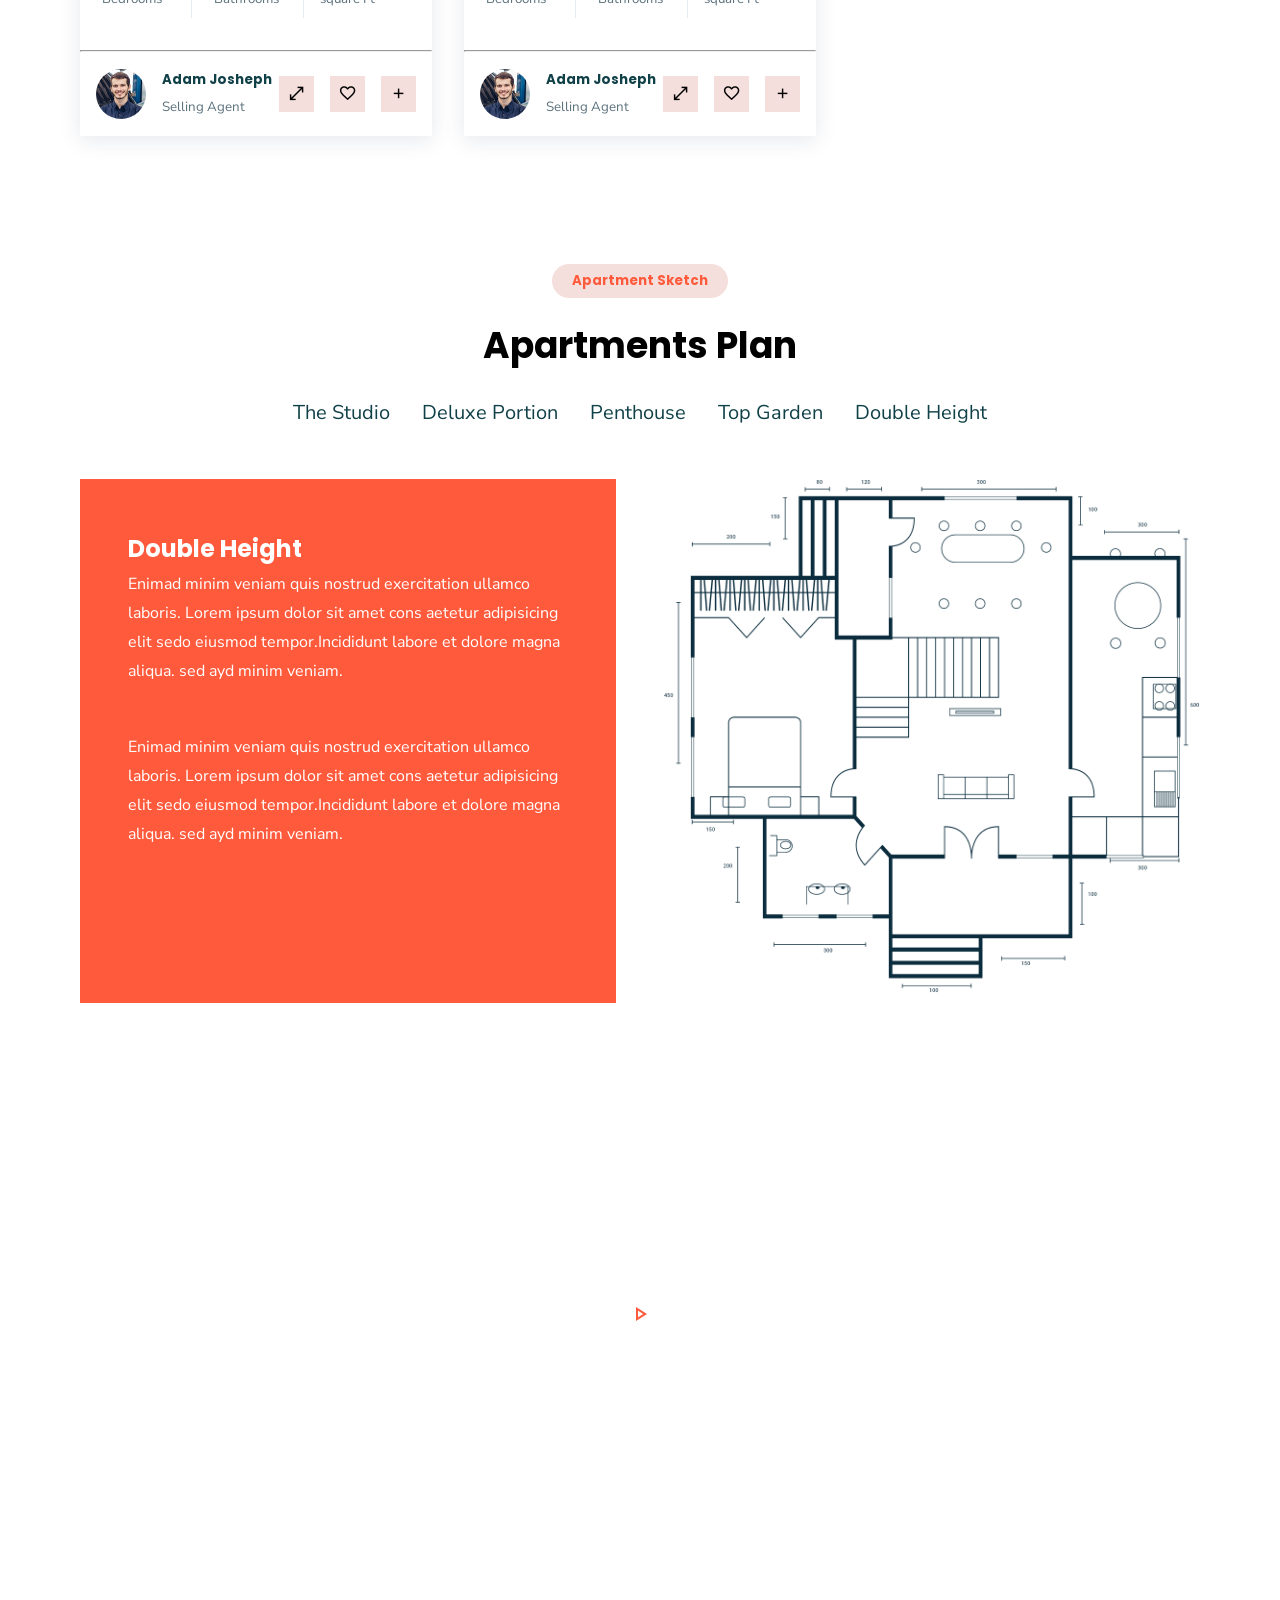
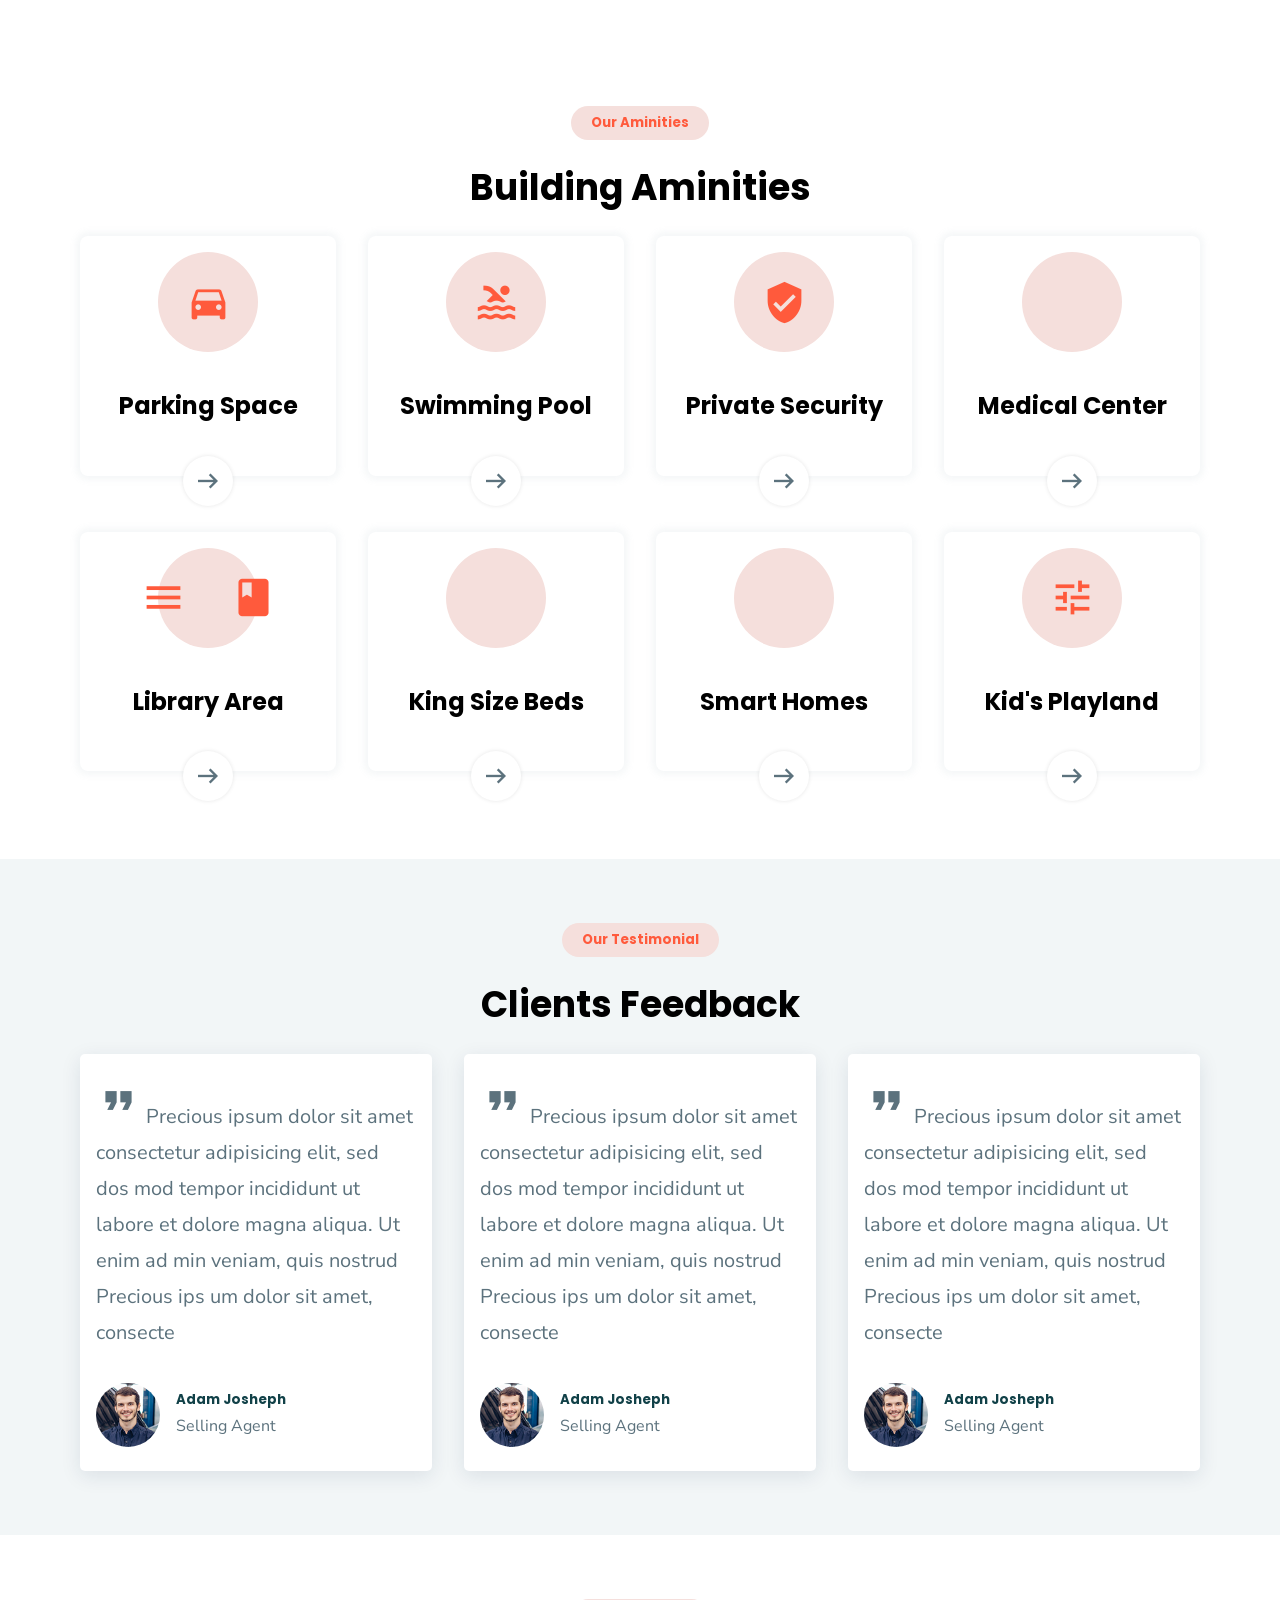
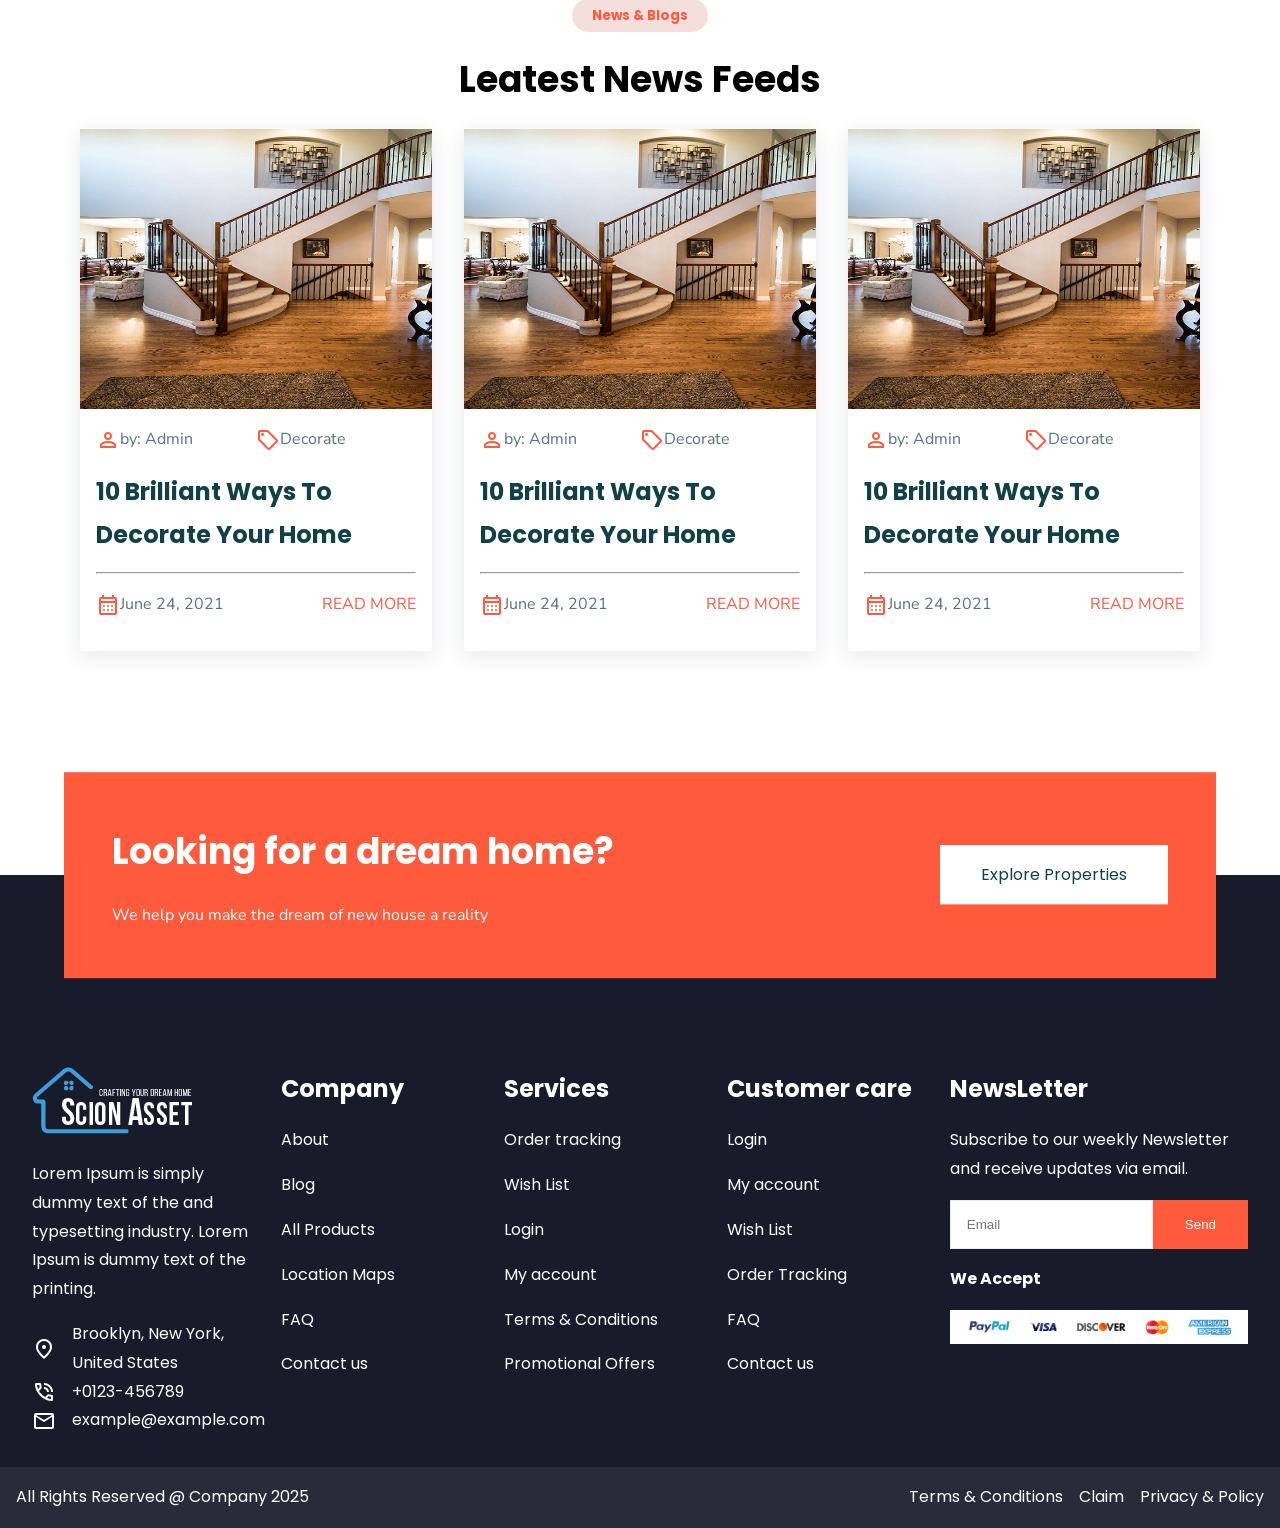
==== commit 73d65f8a: "update" ====
--- a/index.html
+++ b/index.html
@@ -130,7 +130,7 @@
     <!-- main content -->
     <main>
         <!-- ---------------------------banner section starts here -------------------- -->
-        <section id="banner" class="bg-dark">
+        <section class="bg-dark p-4">
             <div class="container large-2 align-center">
                 <!-- image container  -->
                 <div class="image-responsive animate__animated" data-zems="animate__fadeInLeft">
@@ -168,7 +168,7 @@
         <!-- -------------------------banner section ends here ------------------------ -->
 
         <!-- about section starts here  -->
-        <section id="about" class="container">
+        <section class="container p-4">
             <div class="large-2 align-center gap-2">
                 <!-- image div  -->
                 <div class="image-responsive relative">
@@ -242,7 +242,7 @@
 
 
         <!-- -------------statistics section starts here ------------------ -->
-        <section id="statistics" class="bg-dark">
+        <section class="bg-dark p-4">
             <!-- container  -->
             <div class="container small-2 large-4 gap-1">
                 <!-- individual stats component  -->
@@ -279,7 +279,7 @@
         <!-- ------------------------statistics section ends here------------------  -->
 
         <!-- -------------------about-us-2 section starts here ----------------- -->
-        <section id="about-2" class="container">
+        <section class="container p-4">
             <div class="large-2 gap-3 align-center justify-center">
                 <!-- content container  -->
                 <div>
@@ -342,7 +342,7 @@
         <!-- ----------------about-us-2 section ends here  --------------------------->
 
         <!-- ----------------services section starts here----------------------  -->
-        <section class="bg-dark">
+        <section class="bg-dark p-4">
             <div id="services" class="container">
                 <!-- section header  -->
                 <div class="text-center">
@@ -405,7 +405,7 @@
         <!-- ----------------------services section ends here--------------------  -->
 
         <!------------------- properties section starts here--------------------  -->
-        <section id="properties" class="container">
+        <section class="container p-4">
             <div class="text-center">
                 <h5 class="sub-title">Properties</h5>
                 <h3 class="title">Featured Listings</h3>
@@ -560,7 +560,7 @@
         <!-- -------------------------properties section ends here-------------------------  -->
 
         <!-- --------------------------apartment section starts here -------------------- -->
-        <section id="apartment" class="container section-padding">
+        <section class="container p-4">
             <div class="text-center">
                 <h5 class="sub-title">Apartment Sketch</>
                     <h3 class="title">Apartments Plan</h3>
@@ -596,7 +596,7 @@
         <!-- ---------------------apartmentsection ends here ----------------------- -->
 
         <!-- --------------------parallax with pop-up section starts here--------------------  -->
-        <section id="parallax">
+        <section class="parallax">
             <div class="pop-up-btn">
                 <button class="btn-circle btn-center-align">
                     <span class="material-symbols-outlined">
@@ -608,7 +608,7 @@
         <!-- --------------------parallax with pop-up  section ends here -------------------------- -->
 
         <!-- -----------------------Aminities  section starts here ------------------------- -->
-        <section id="aminities" class="container">
+        <section class="container p-4">
             <div class="text-center">
                 <h5 class="sub-title">Our Aminities</h5>
                 <h3 class="title">Building Aminities</h3>
@@ -709,7 +709,7 @@
         <!----------------------- Aminities section ends here --------------------------- -->
 
         <!-- --------------------testimonials section starts here---------------------------->
-        <section class="bg-dark">
+        <section class="bg-dark p-4">
             <div id="testimonials" class="container">
                 <div class="text-center">
                     <h5 class="sub-title">Our Testimonial</h5>
@@ -788,7 +788,7 @@
         <!-- ----------------------testimonials section ends here ------------------------ -->
 
         <!----------------------------- blogs section starts here-----------------------  -->
-        <section id="blogs" class="container">
+        <section class="container p-4">
             <!-- section header  -->
             <div class="text-center">
                 <h5 class="sub-title">News & Blogs</h5>
--- a/styles/main.css
+++ b/styles/main.css
@@ -76,21 +76,9 @@
 }
 
 /* common  */
-#banner,
-#about,
-#statistics,
-#about-2,
-#services,
-#properties,
-#apartment,
-#aminities,
-#testimonials,
-#blogs,
-#gallery,
-#contact-address,
-#contact-form {
-    margin-bottom: var(--section-bottom-gap) !important;
-    padding: var(--section-padding);
+
+.p-4 {
+	padding: var(--section-padding);
 }
 
 h1,
@@ -409,6 +397,7 @@
     visibility: hidden;
     transform: translateY(15px);
     transition: opacity 0.3s ease, visibility 0.3s ease, transform 0.3s ease;
+    z-index: 999;
 }
 
 .header-dropdown:hover .dropdown-menu {
@@ -590,7 +579,7 @@
 /* ----------------------appartement section ends here-----------------------  */
 
 /*------------------------parallax section starts here-----------------------*/
-#parallax {
+.parallax {
     background-image:
         linear-gradient(to bottom, rgba(0, 0, 0, 0.1), rgba(0, 0, 0, 0.2)),
         url('../assets/about-5.jpg');
@@ -854,7 +843,7 @@
         --page-title-padding: 1rem 5rem;
         --tab-panel-padding: 1rem 4rem;
         --section-bottom-gap: 6rem;
-        --section-padding: 3rem 5rem;
+        --section-padding: 4rem 5rem;
         --appartment-content-padding: 3rem;
     }
 
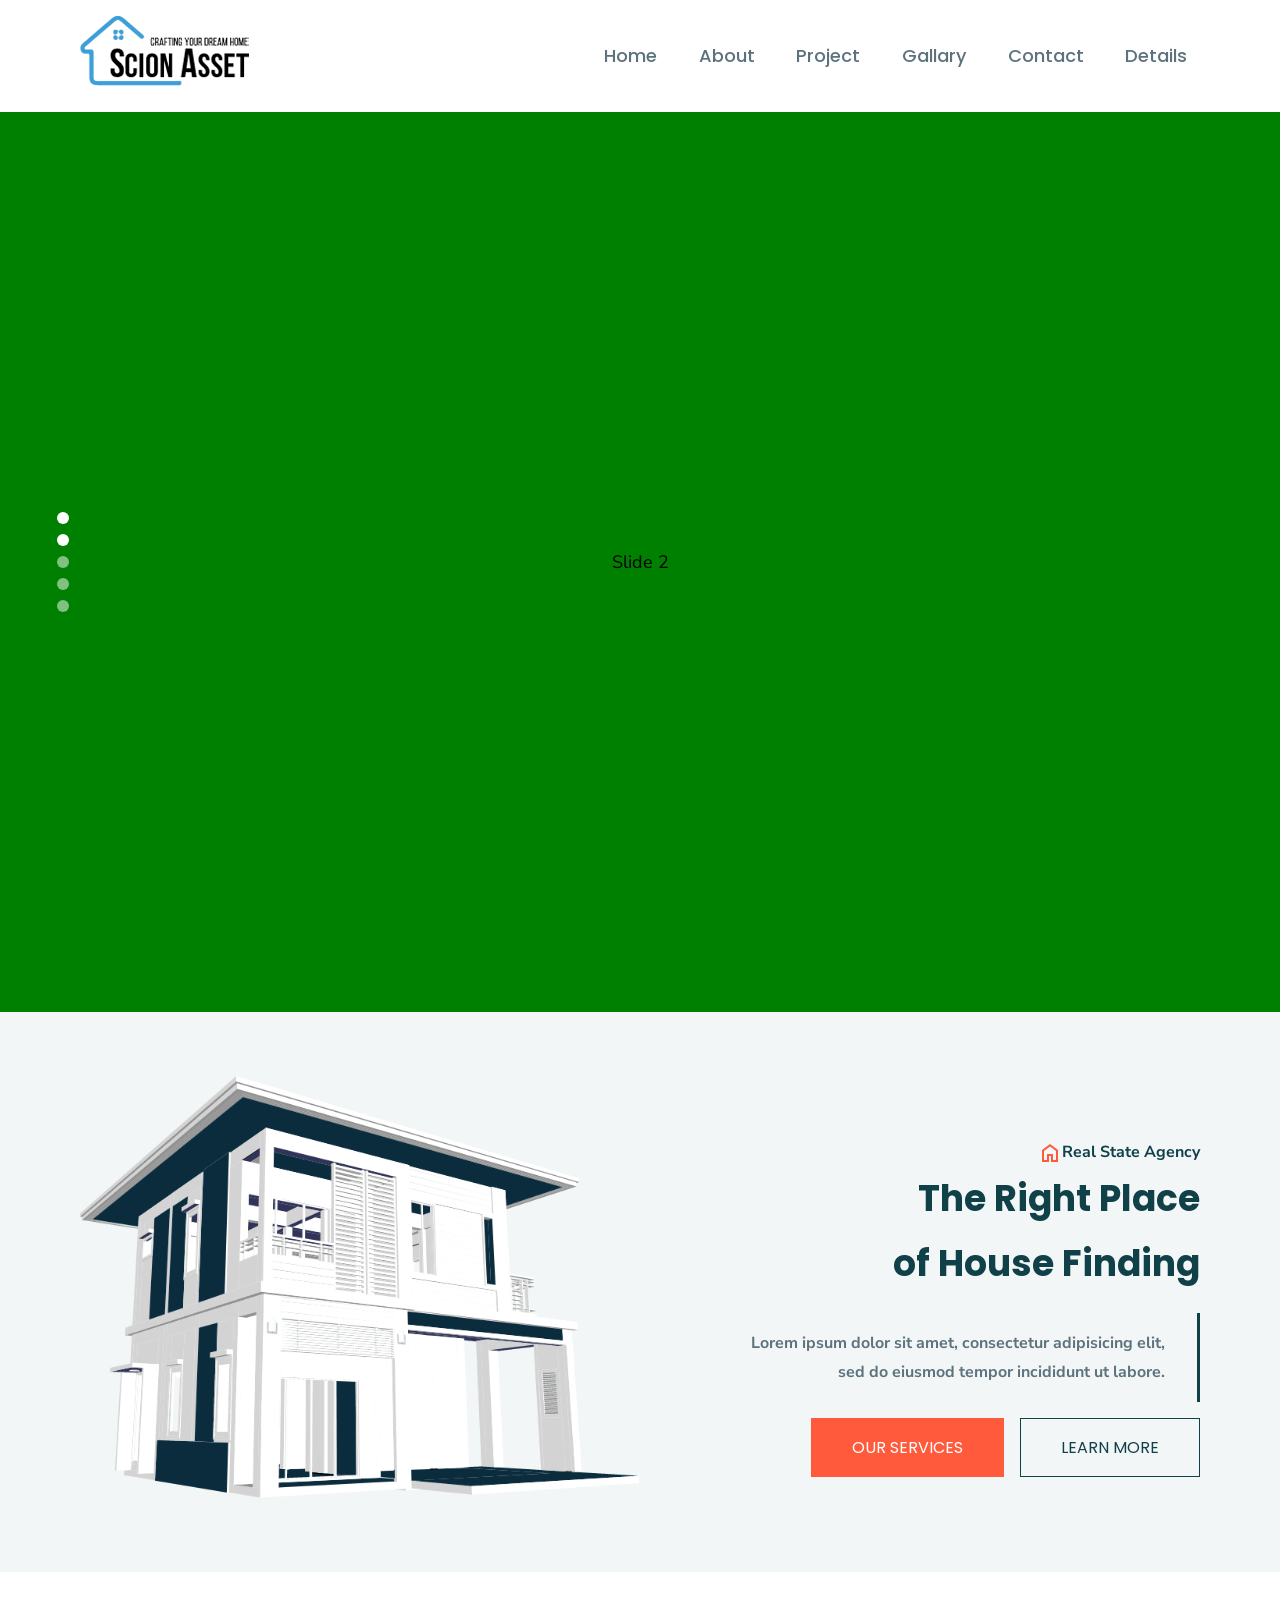
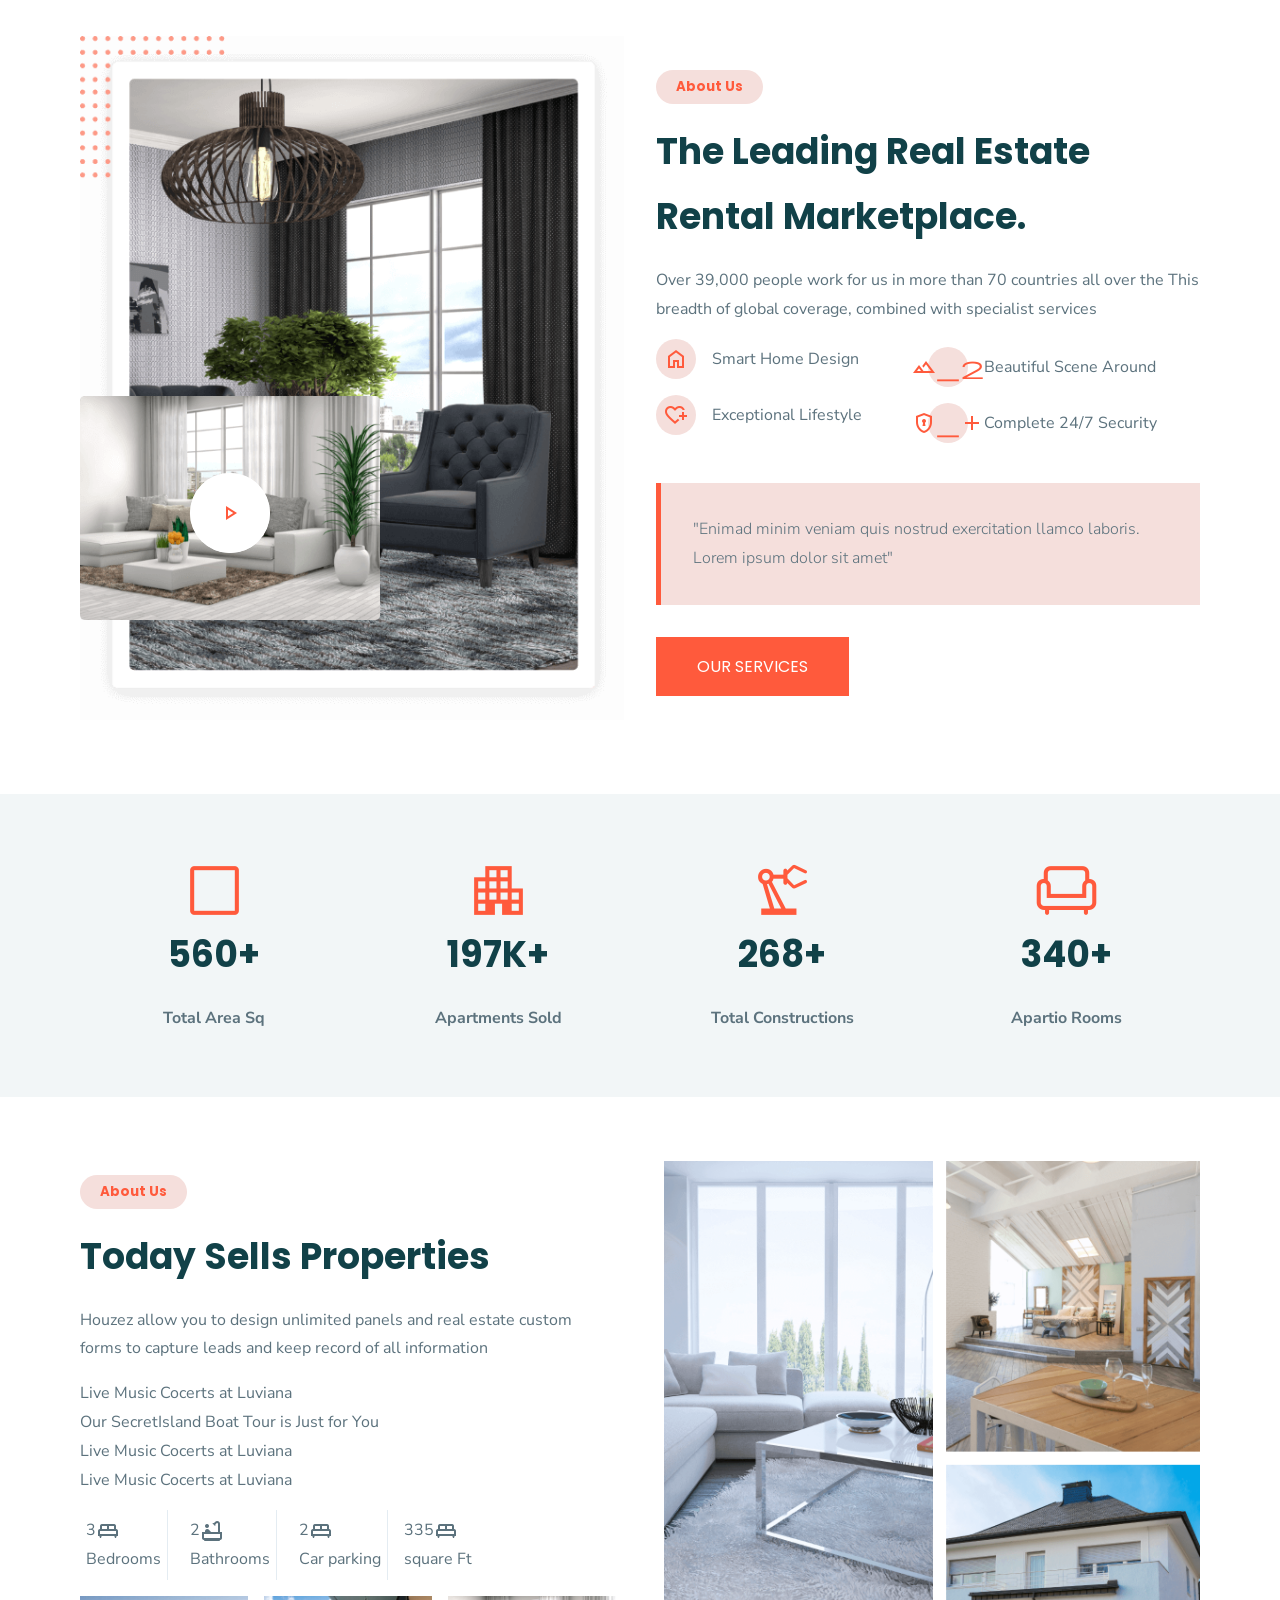
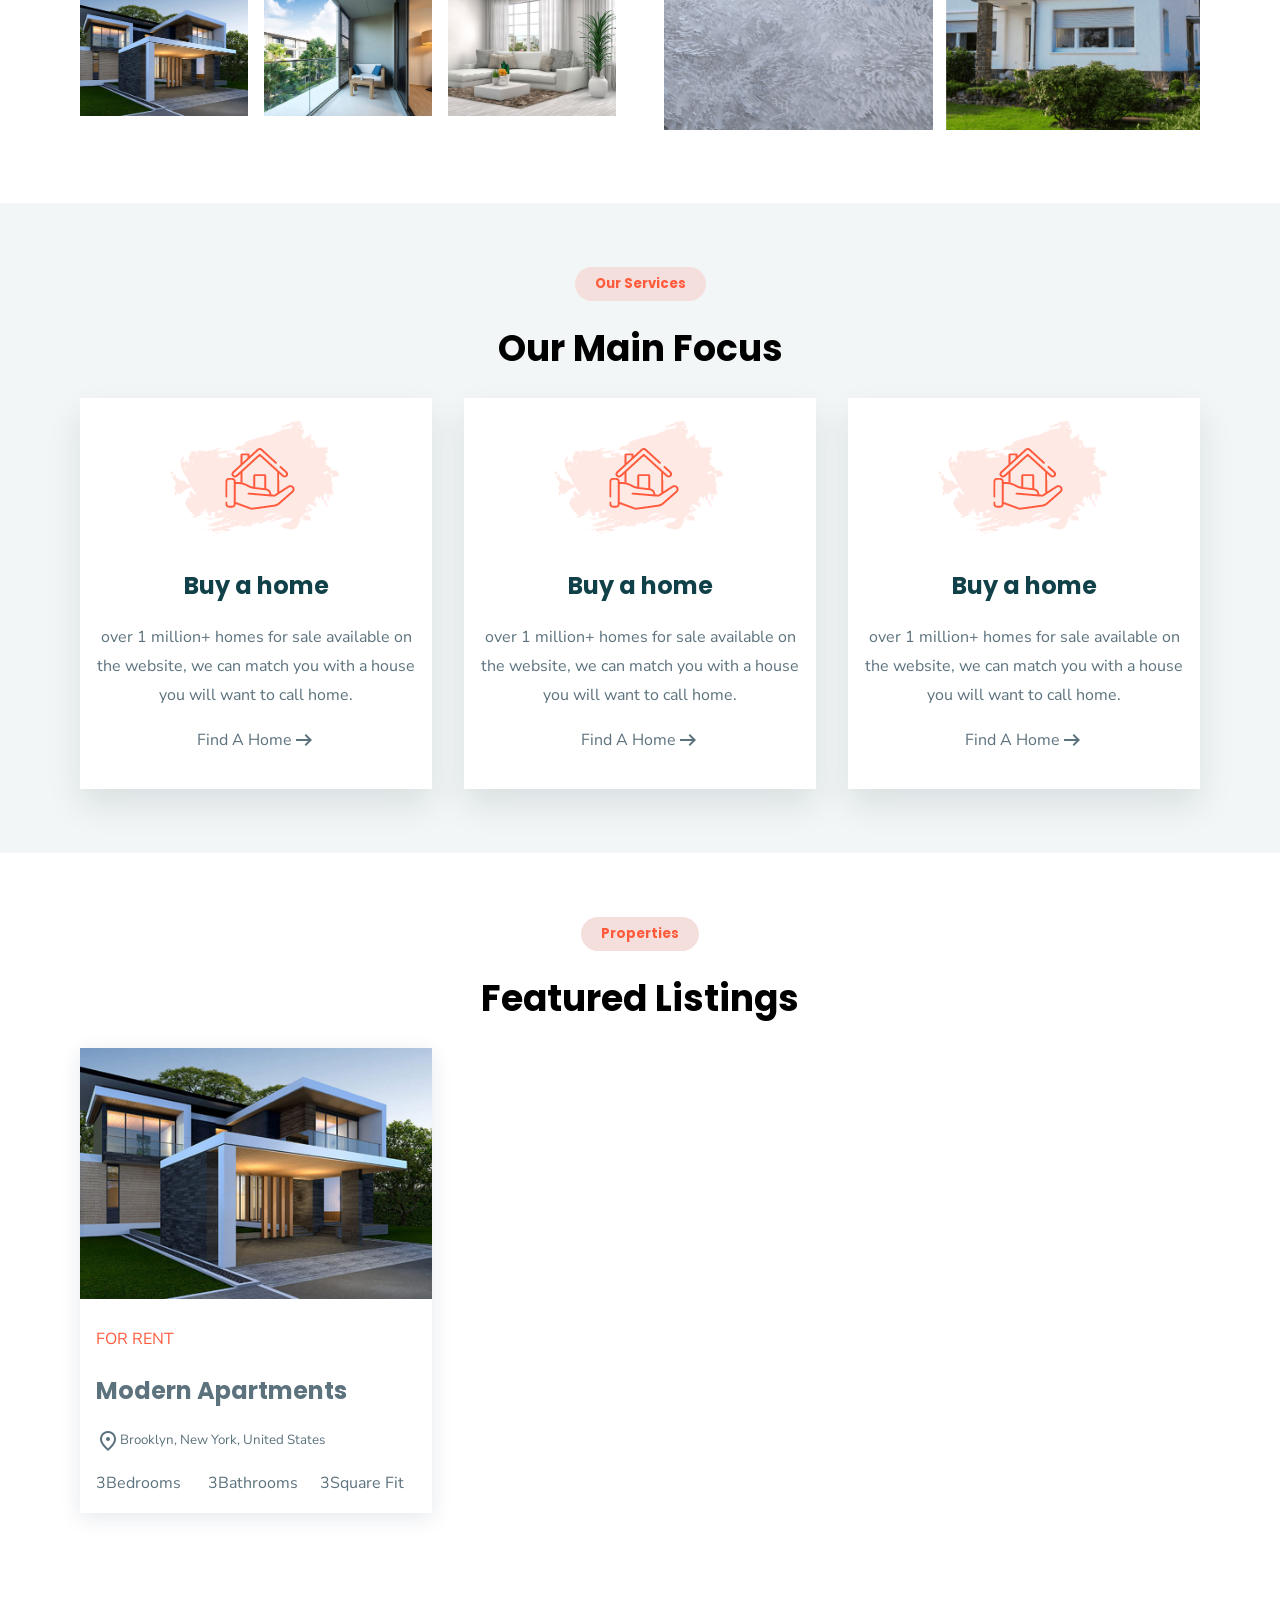
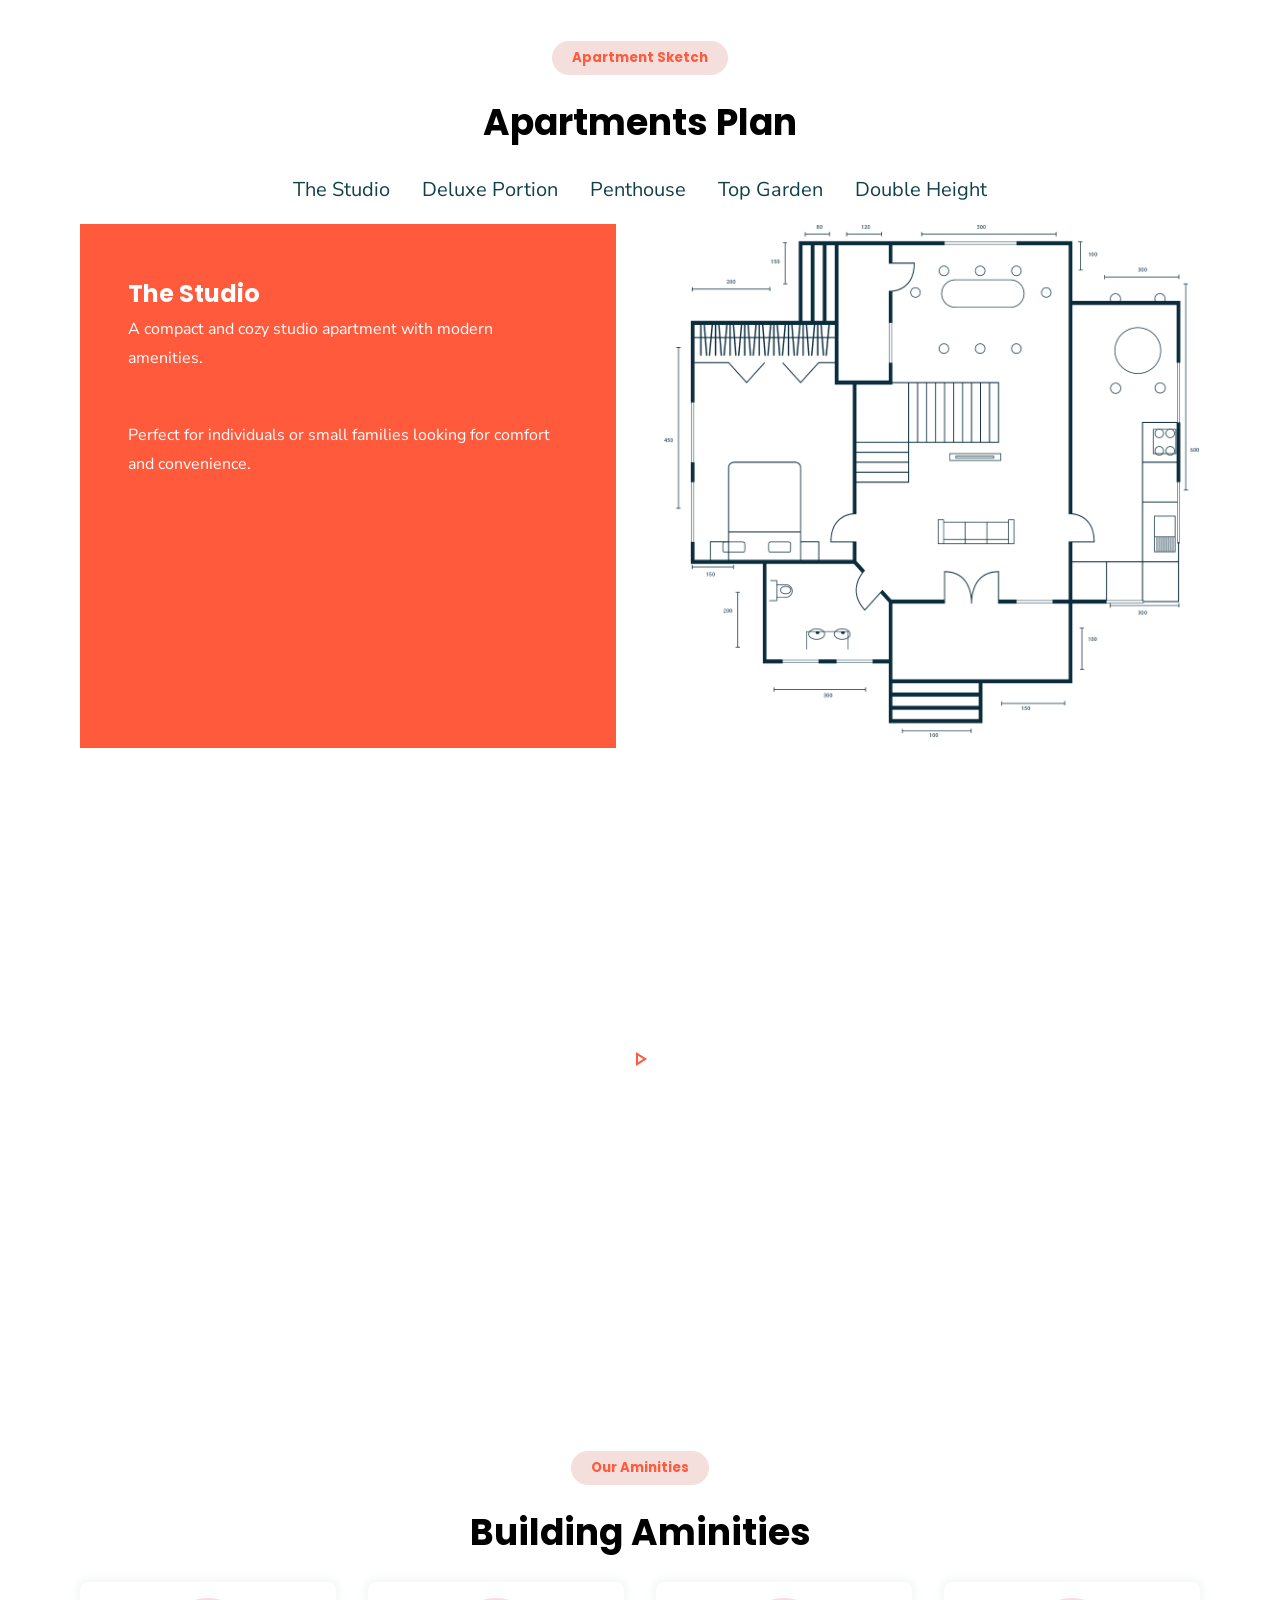
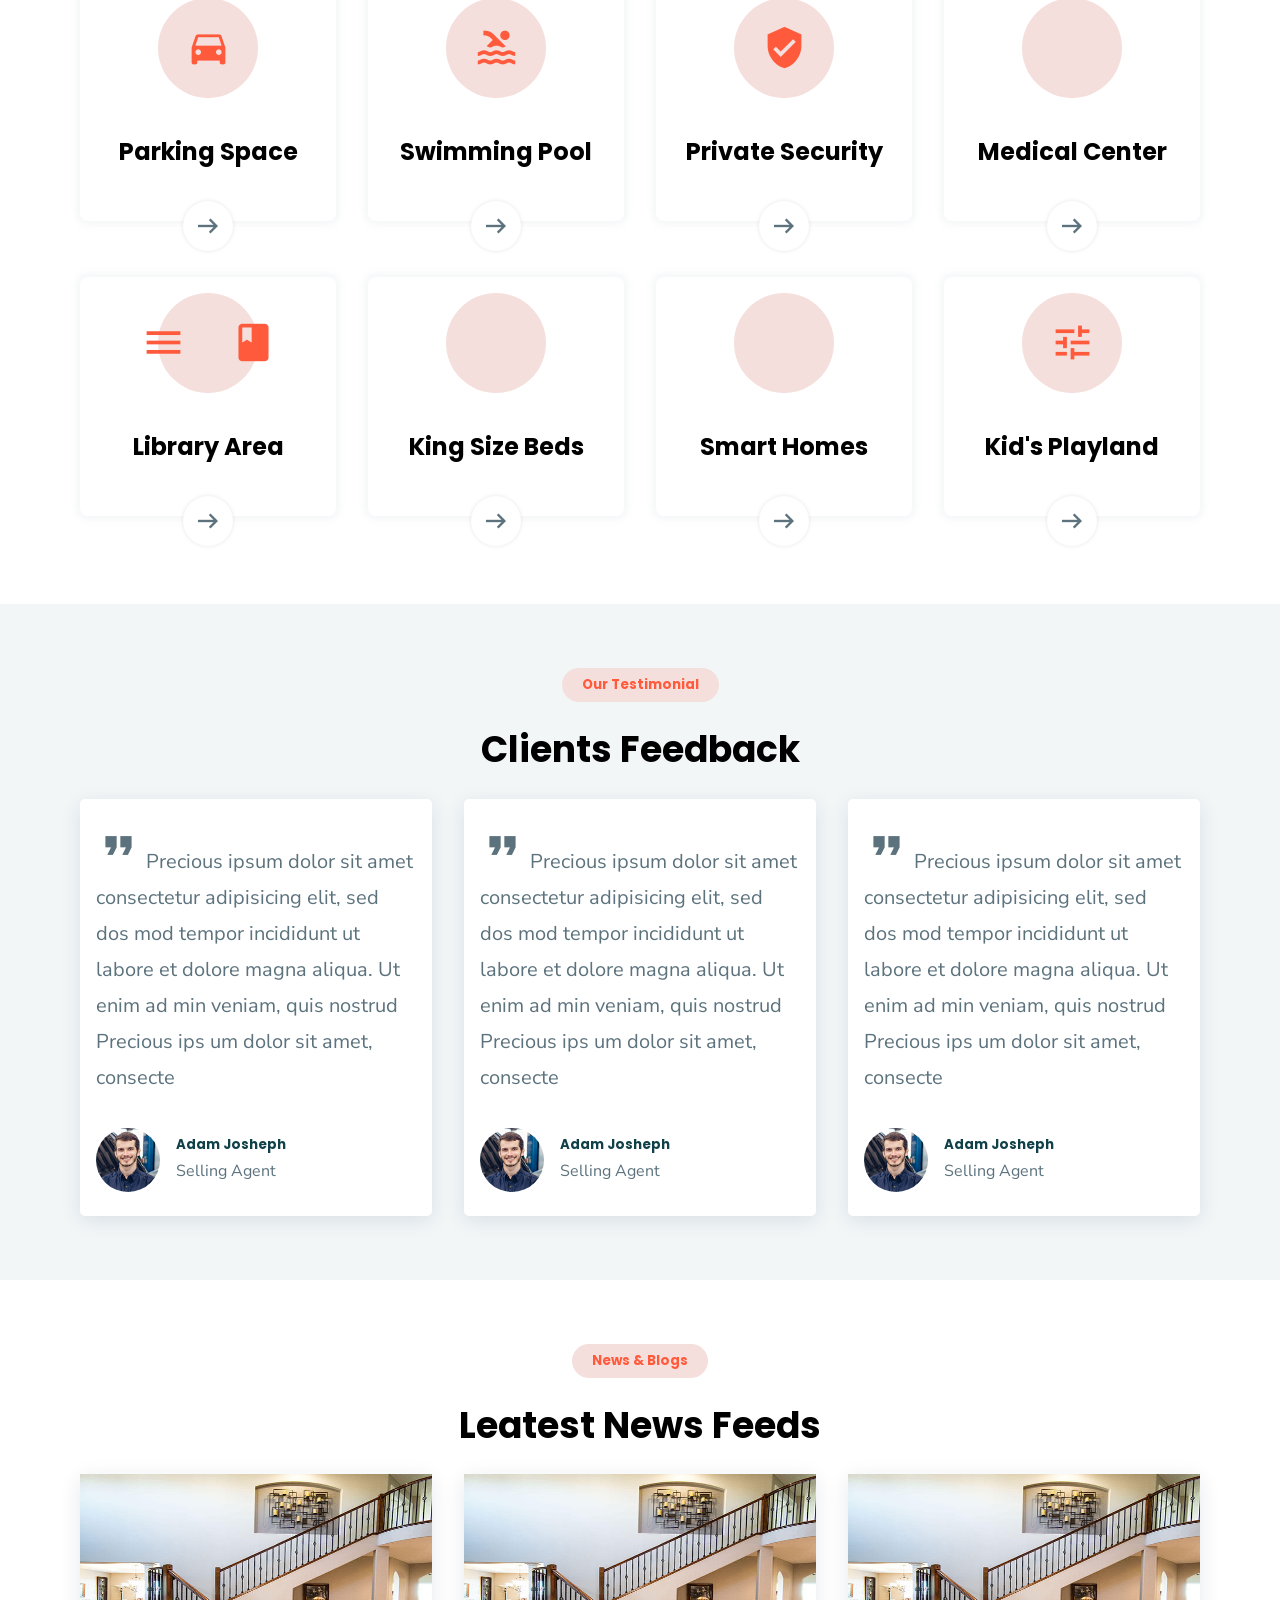
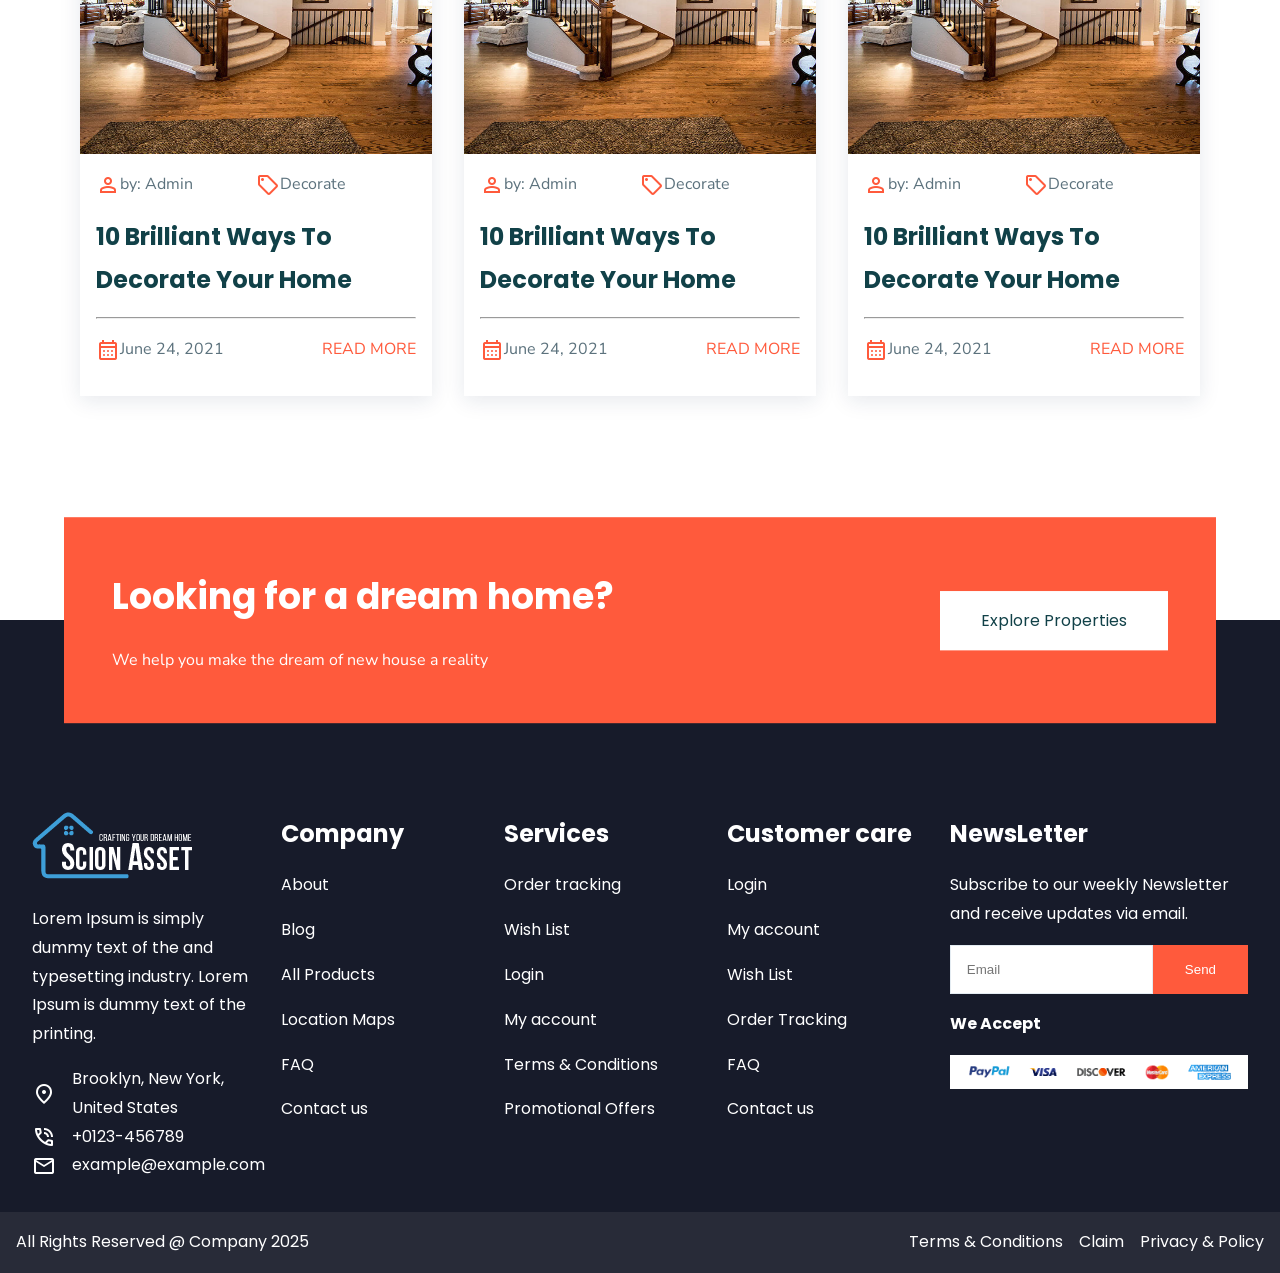
==== commit 7f04e481: "update tab to interactive" ====
--- a/index.html
+++ b/index.html
@@ -415,6 +415,35 @@
                 <!-- card  -->
                 <div class="properties-card">
                     <div class="relative image-responsive">
+                        <img class="image-responsive" src="../assets/about-3.jpg" alt="">
+                    </div>
+                    <div class="text-light p-1">
+                        <span class="primary-color">FOR RENT</span>
+                        <h4 class="heading-4 my-1"><a href="#">Modern Apartments</a></h4>
+                        <a class="flex mb-1" href="#">
+                            <span class="material-symbols-outlined location-icon">
+                                location_on
+                            </span>
+                            <small>Brooklyn, New York, United States</small>
+                        </a>
+                        <div class="all-3 gap-1">
+                            <p class="flex">
+                                <span class="flex items-center">3 </span>
+                                <span> Bedrooms</span>
+                            </p>
+                            <p class="flex">
+                                <span class="flex items-center">3 </span>
+                                <span> Bathrooms</span>
+                            </p>
+                            <p class="flex">
+                                <span class="flex items-center">3 </span>
+                                <span> Square Fit</span>
+                            </p>
+                        </div>
+                    </div>
+                </div>
+                <!-- <div class="properties-card">
+                    <div class="relative image-responsive">
                         <div class="relative card-image">
                             <a class="image-responsive" href="#">
                                 <img class="image-responsive title-image" src="./assets/menu-banner-1.jpg" alt="">
@@ -422,6 +451,25 @@
                         </div>
                         <div>
                             <span class="badge rent">FOR RENT</span>
+                        </div>
+                        <div class="location-container flex justify-between">
+                            <p><a class="flex" href="#">
+                                    <span class="material-symbols-outlined">
+                                        location_on
+                                    </span> belmont gardens, chicago
+                                </a></p>
+                            <div class="product-image-gallery">
+                                <a href="#">
+                                    <span class="material-symbols-outlined">
+                                        photo_camera
+                                    </span>
+                                </a>
+                                <a href="#">
+                                    <span class="material-symbols-outlined">
+                                        photo_camera
+                                    </span>
+                                </a>
+                            </div>
                         </div>
                     </div>
                     <div class="text-light p-1">
@@ -473,87 +521,7 @@
                             </span>
                         </div>
                     </div>
-                </div>
-                <div class="properties-card">
-                    <div class="relative image-responsive">
-                        <div class="relative card-image">
-                            <a class="image-responsive" href="#">
-                                <img class="image-responsive title-image" src="./assets/menu-banner-1.jpg" alt="">
-                            </a>
-                        </div>
-                        <div>
-                            <span class="badge rent">FOR RENT</span>
-                        </div>
-                        <!-- <div class="location-container flex justify-between">
-                            <p><a class="flex" href="#">
-                                    <span class="material-symbols-outlined">
-                                        location_on
-                                    </span> belmont gardens, chicago
-                                </a></p>
-                            <div class="product-image-gallery">
-                                <a href="#">
-                                    <span class="material-symbols-outlined">
-                                        photo_camera
-                                    </span>
-                                </a>
-                                <a href="#">
-                                    <span class="material-symbols-outlined">
-                                        photo_camera
-                                    </span>
-                                </a>
-                            </div>
-                        </div> -->
-                    </div>
-                    <div class="text-light p-1">
-                        <p class="primary-color"> <span class="para-md-size font-bold">$34,900</span>/Month</p>
-                        <h4 class="heading-4 text-dark my-1"><a href="#">Modern Apartments</a></h4>
-                        <p class="line-height-1">Beautiful Huge 1 Family House In Heart Of <br>
-                            Westbury. Newly Renovated With New Wood</p>
-                        <div class="all-3 align-center gap-1 icon-container">
-                            <small class="card-icon">
-                                <small class="flex items-center">3 <span class="material-symbols-outlined">
-                                        king_bed
-                                    </span> </small>
-                                <span>Bedrooms</span>
-                            </small>
-                            <small class="card-icon">
-                                <small class="flex items-center">2 <span class="material-symbols-outlined">
-                                        <span class="material-symbols-outlined">
-                                            bathtub
-                                        </span>
-                                    </span></small>
-                                <span>Bathrooms</span>
-                            </small>
-                            <small class="card-icon">
-                                <small class="flex items-center">335 <span class="material-symbols-outlined">
-                                        king_bed
-                                    </span></small>
-                                <span>square Ft</span>
-                            </small>
-                        </div>
-                    </div>
-                    <hr>
-                    <div class="product-info-bottom">
-                        <div class="flex align-center gap-1">
-                            <img class="profile" src="./assets/author.jpg" alt="profile">
-                            <div>
-                                <h5 class="text-dark">Adam Josheph</h5>
-                                <small class="text-light">Selling Agent</small>
-                            </div>
-                        </div>
-                        <div class="flex gap-1">
-                            <span class="material-symbols-outlined">
-                                open_in_full
-                            </span>
-                            <span class="material-symbols-outlined">
-                                favorite
-                            </span>
-                            <span class="material-symbols-outlined">
-                                add
-                            </span>
-                        </div>
-                    </div>
-                </div>
+                </div> -->
 
             </div>
         </section>
@@ -566,7 +534,7 @@
                     <h3 class="title">Apartments Plan</h3>
             </div>
             <!-- categories or tab  -->
-            <div class="para-md-size flex items-center flex-wrap justify-center gap-2 text-dark mb-3">
+            <div id="categories" class="para-md-size flex items-center flex-wrap justify-center gap-2 text-dark mb-1">
                 <p>The Studio</p>
                 <p>Deluxe Portion</p>
                 <p>Penthouse</p>
@@ -577,19 +545,13 @@
             <div class="large-2 gap-3">
                 <!-- text content  -->
                 <div class="appartment-content">
-                    <h4 class="heading-4">Double Height</h4>
-                    <p class="mb-3">Enimad minim veniam quis nostrud exercitation ullamco laboris. Lorem
-                        ipsum dolor sit
-                        amet cons aetetur adipisicing elit sedo eiusmod tempor.Incididunt labore et dolore magna aliqua.
-                        sed ayd minim veniam.</p>
-                    <p>Enimad minim veniam quis nostrud exercitation ullamco laboris. Lorem ipsum
-                        dolor sit amet cons
-                        aetetur adipisicing elit sedo eiusmod tempor.Incididunt labore et dolore magna aliqua. sed ayd
-                        minim veniam.</p>
+                    <h4 id="title" class="heading-4"></h4>
+                    <p id="des-1" class="mb-3"></p>
+                    <p id="des-2"></p>
                 </div>
                 <!-- image container  -->
                 <div class="image-responsive">
-                    <img class="image-responsive" src="./assets/sketch.png" alt="">
+                    <img id="sketch-image" class="image-responsive" src="" alt="">
                 </div>
             </div>
         </section>
--- a/styles/main.css
+++ b/styles/main.css
@@ -119,10 +119,6 @@
     color: var(--secondary-color)
 }
 
-.orange-bg-color {
-    color: var(--primary-color);
-}
-
 .primary-color {
     color: var(--primary-color);
 }
@@ -659,10 +655,6 @@
 /*------------------------Aminities section ends here--------------------*/
 
 /*-----------------------testimonials section starts here-----------------------*/
-#testimonials {
-    background-color: var(--section-bg);
-}
-
 #testimonials .testimonial {
     padding: 1.5rem 1rem;
     background-color: var(--secondary-color);
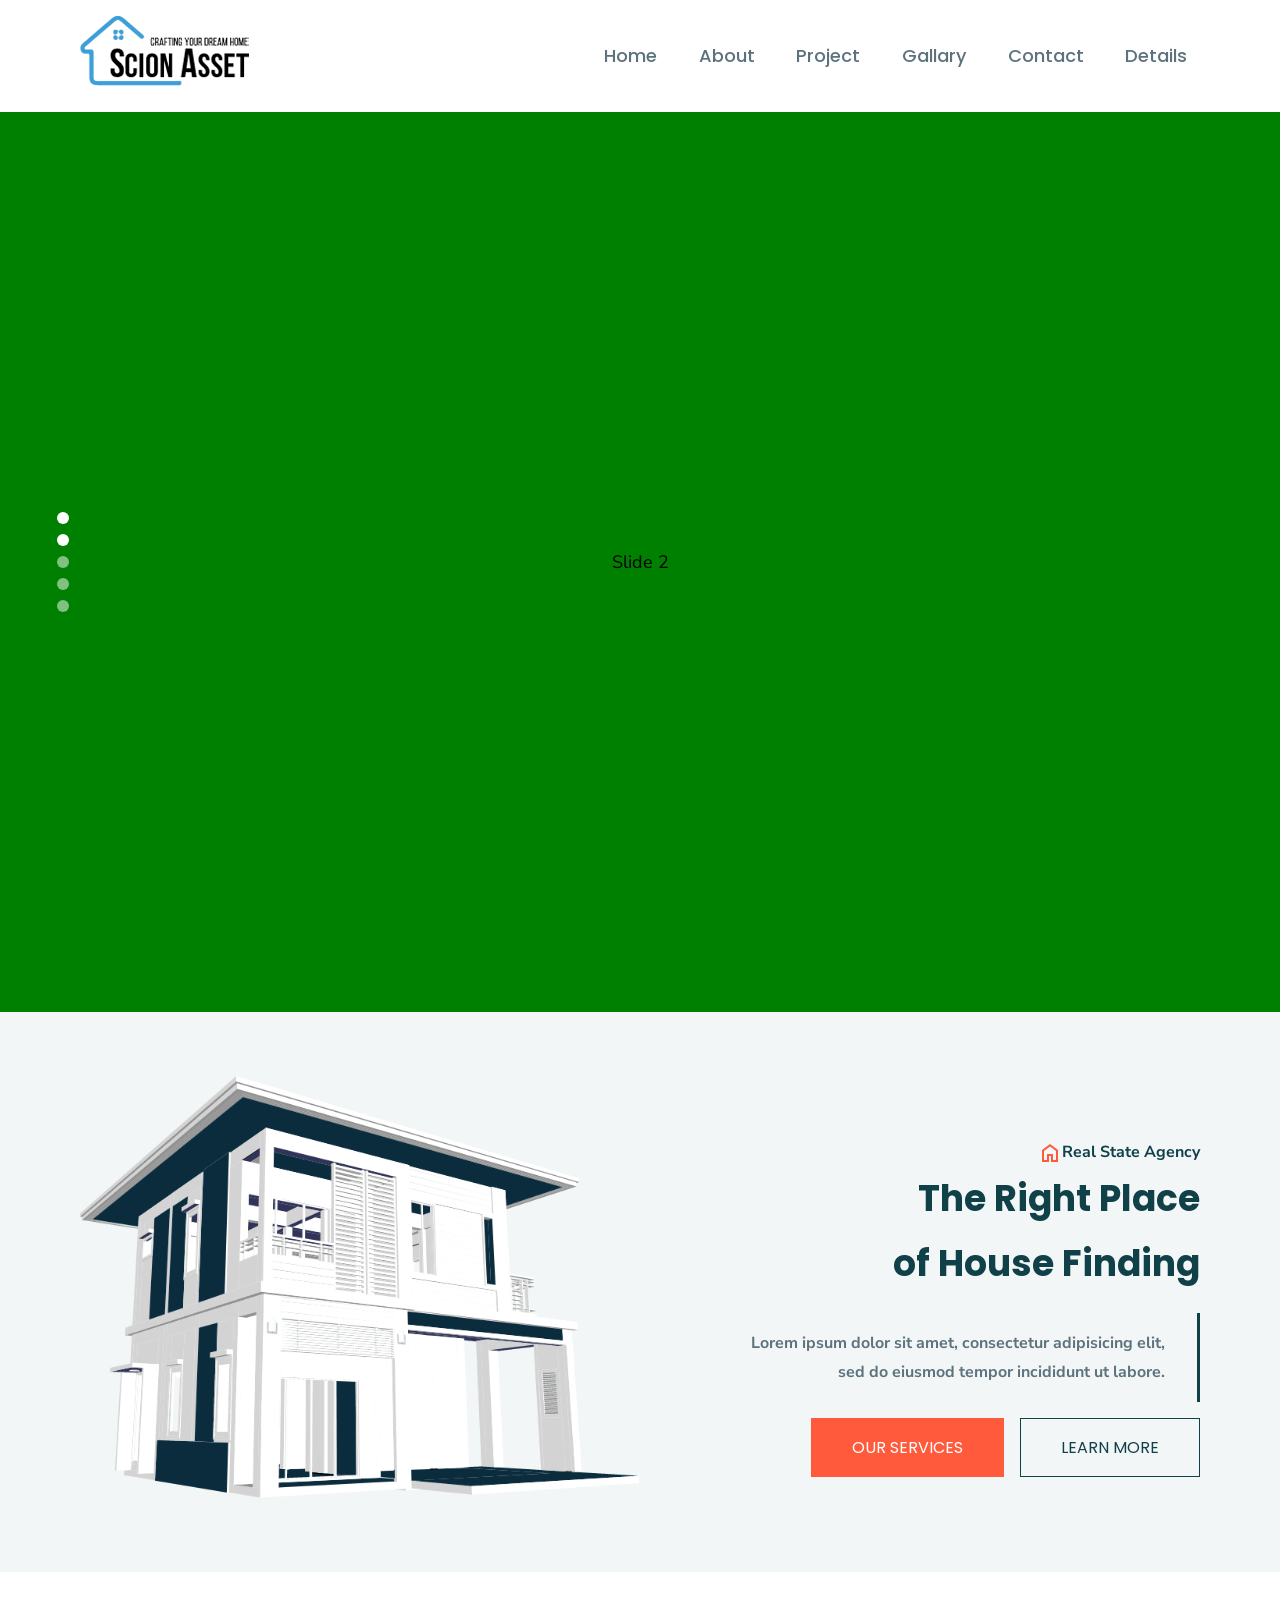
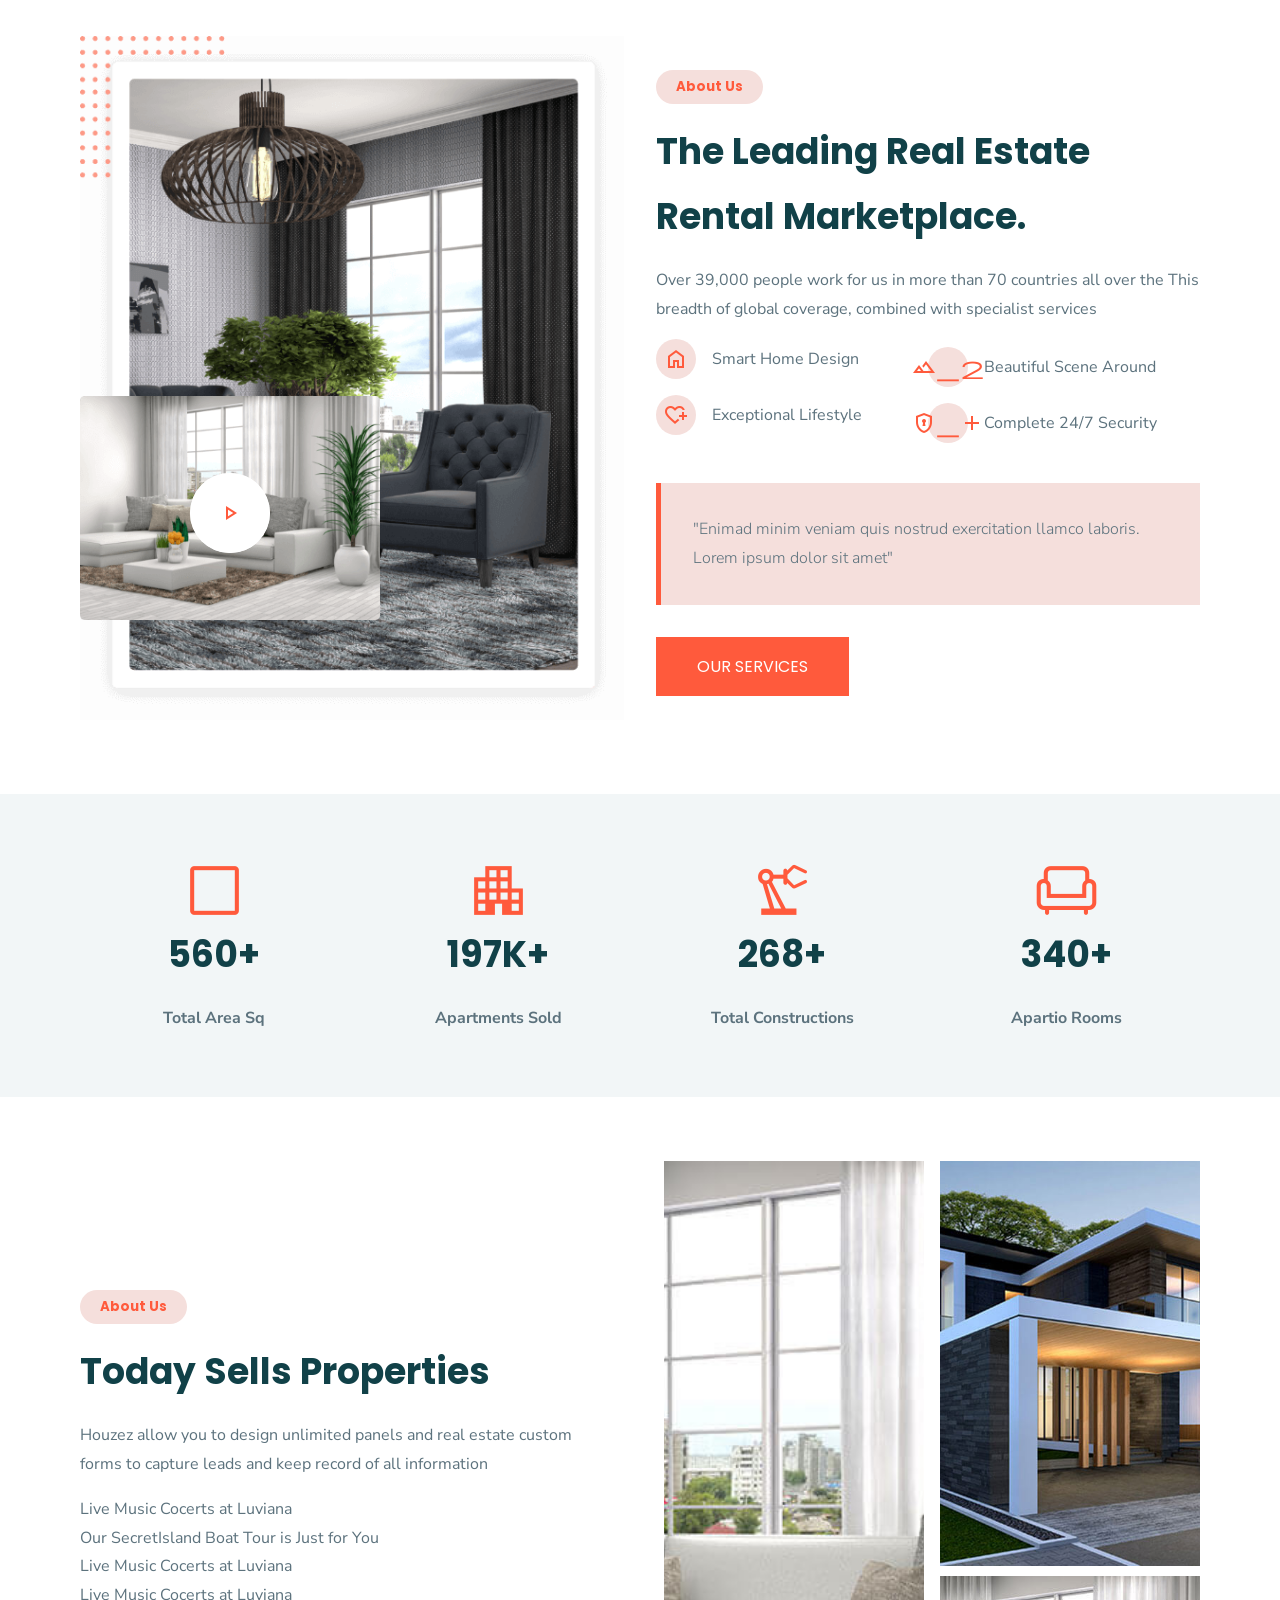
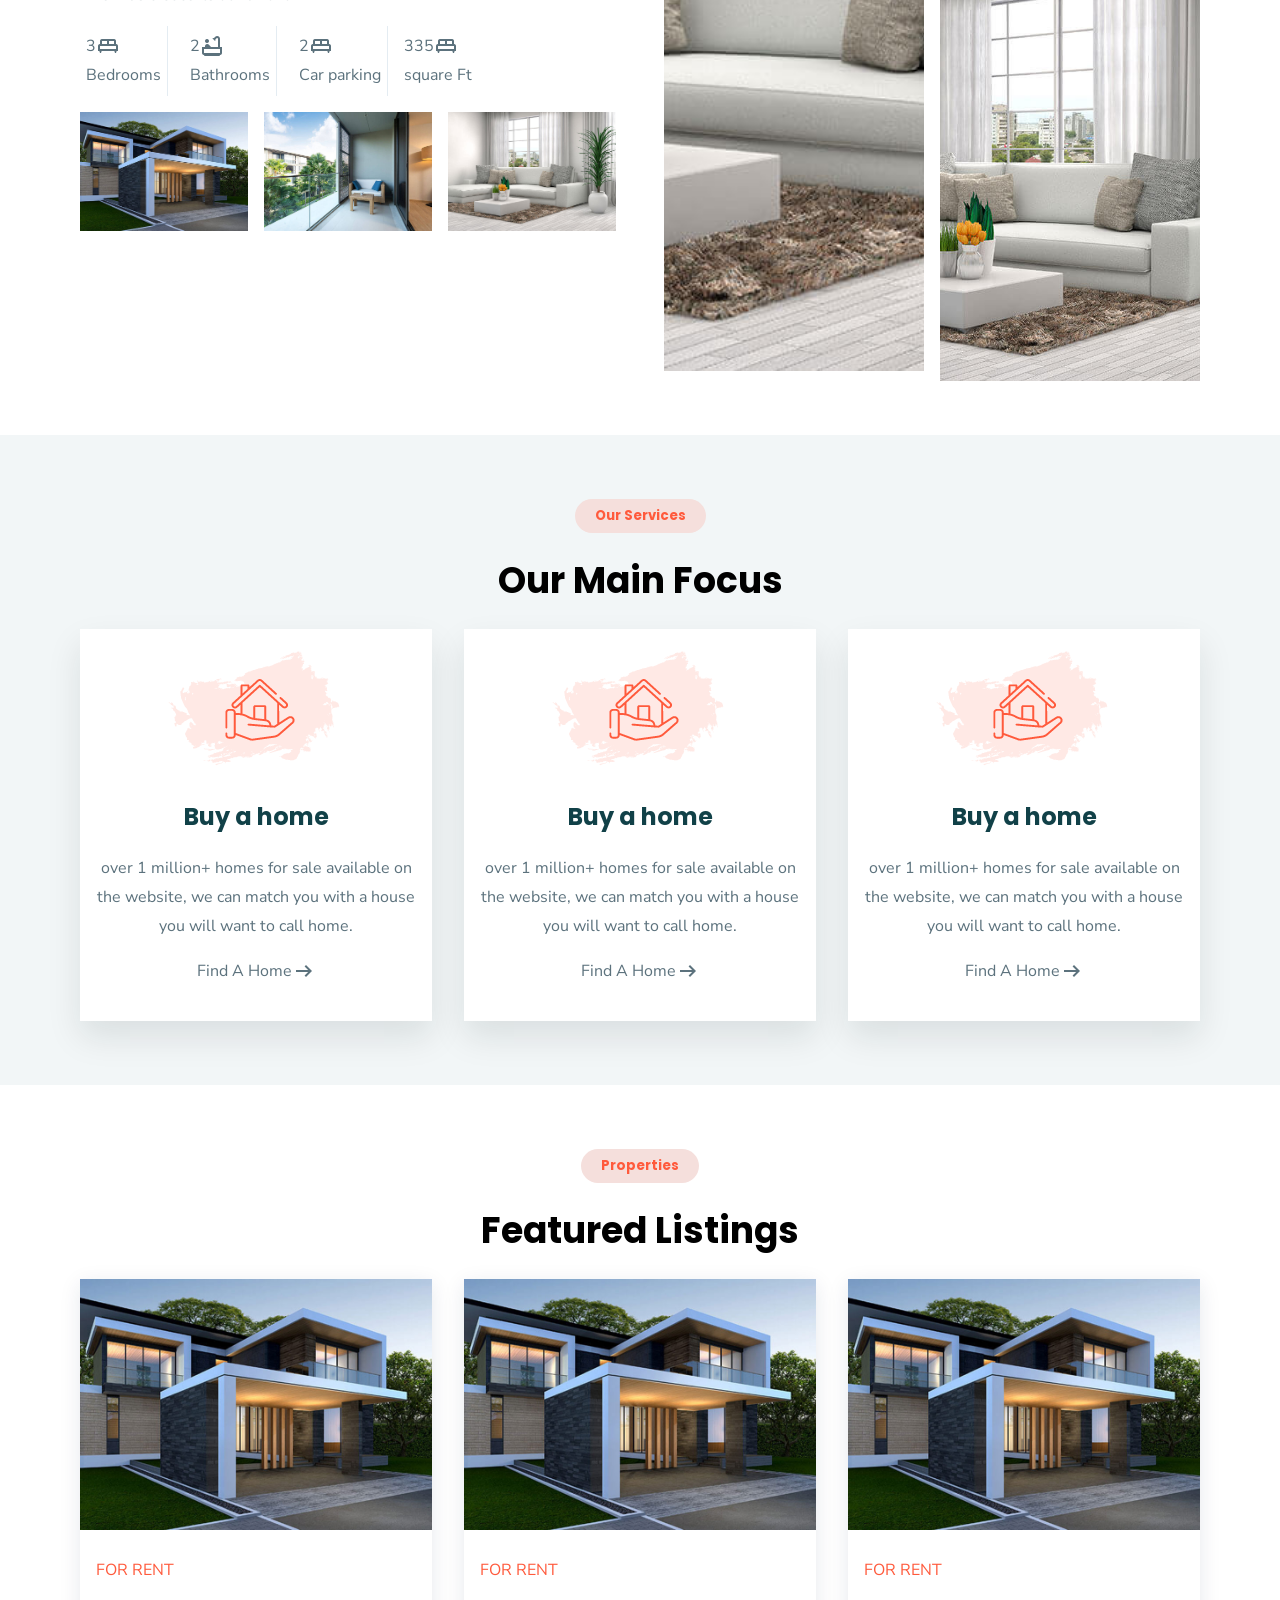
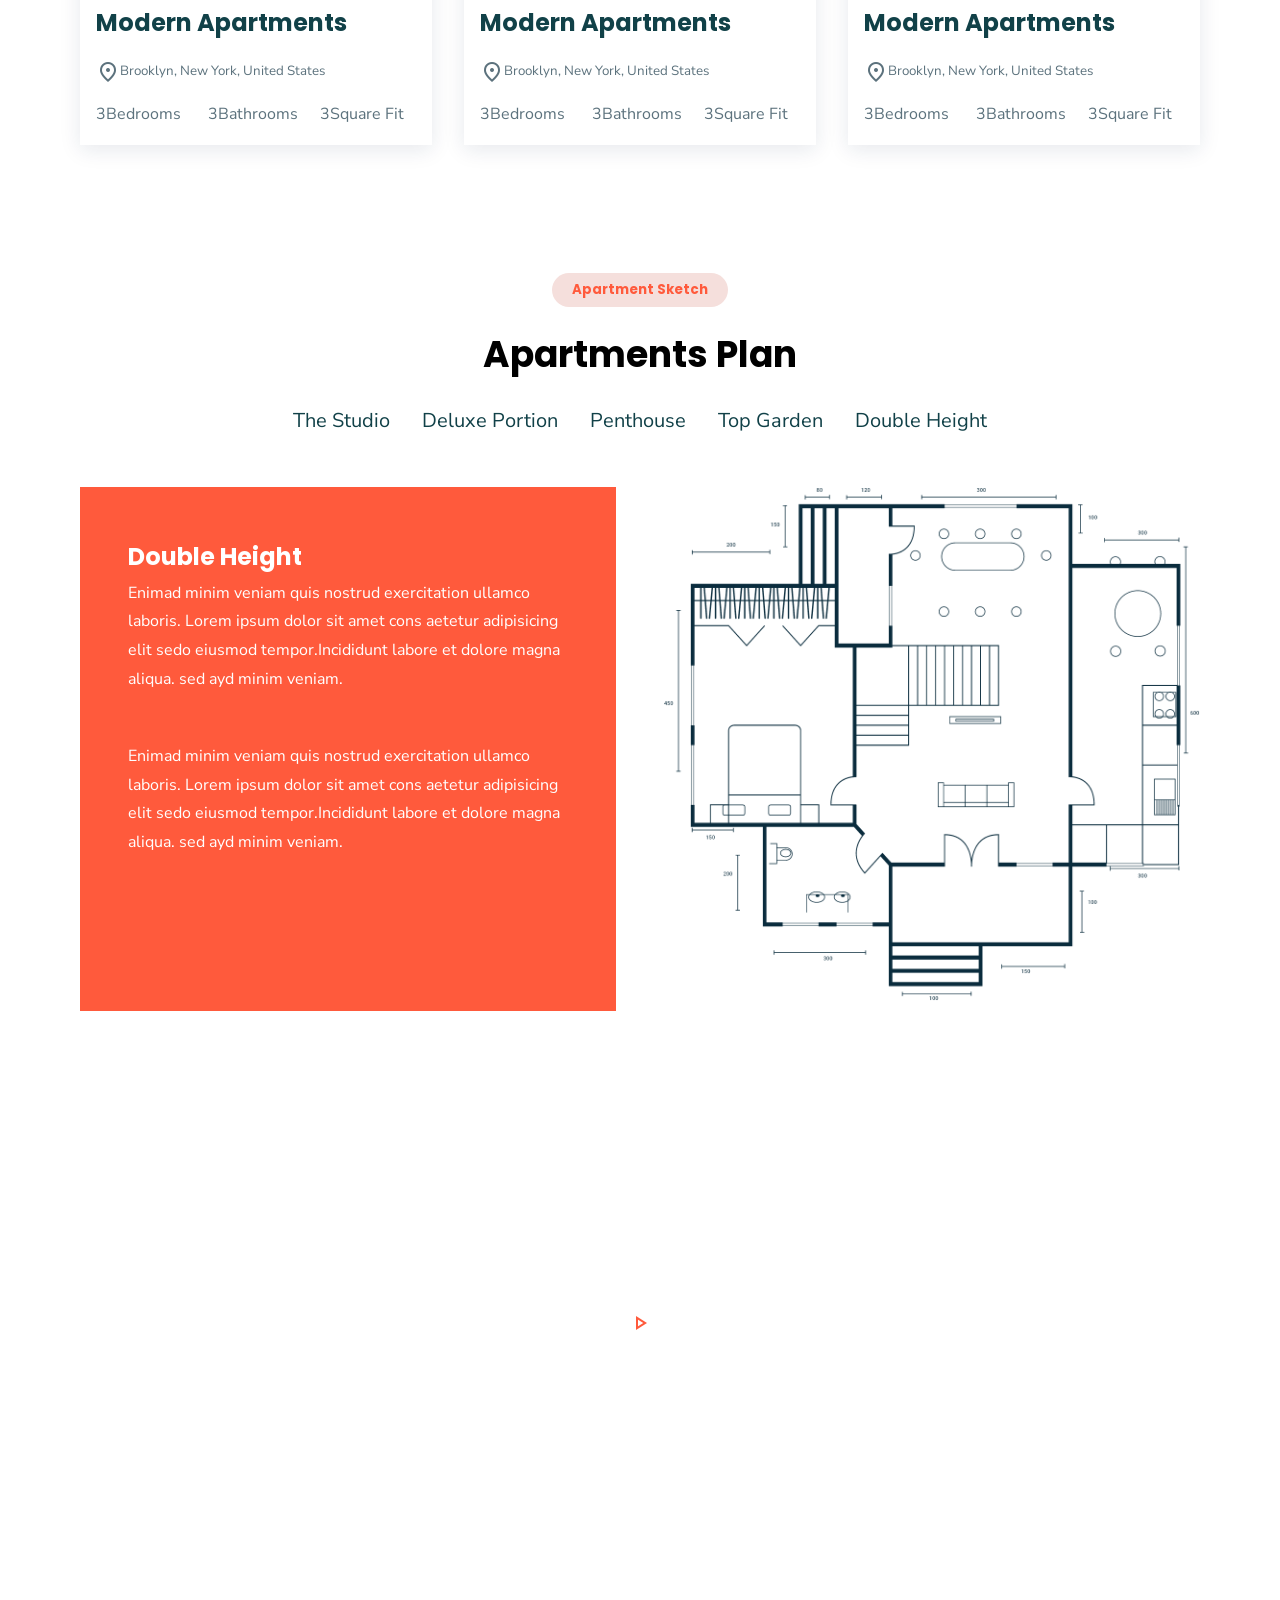
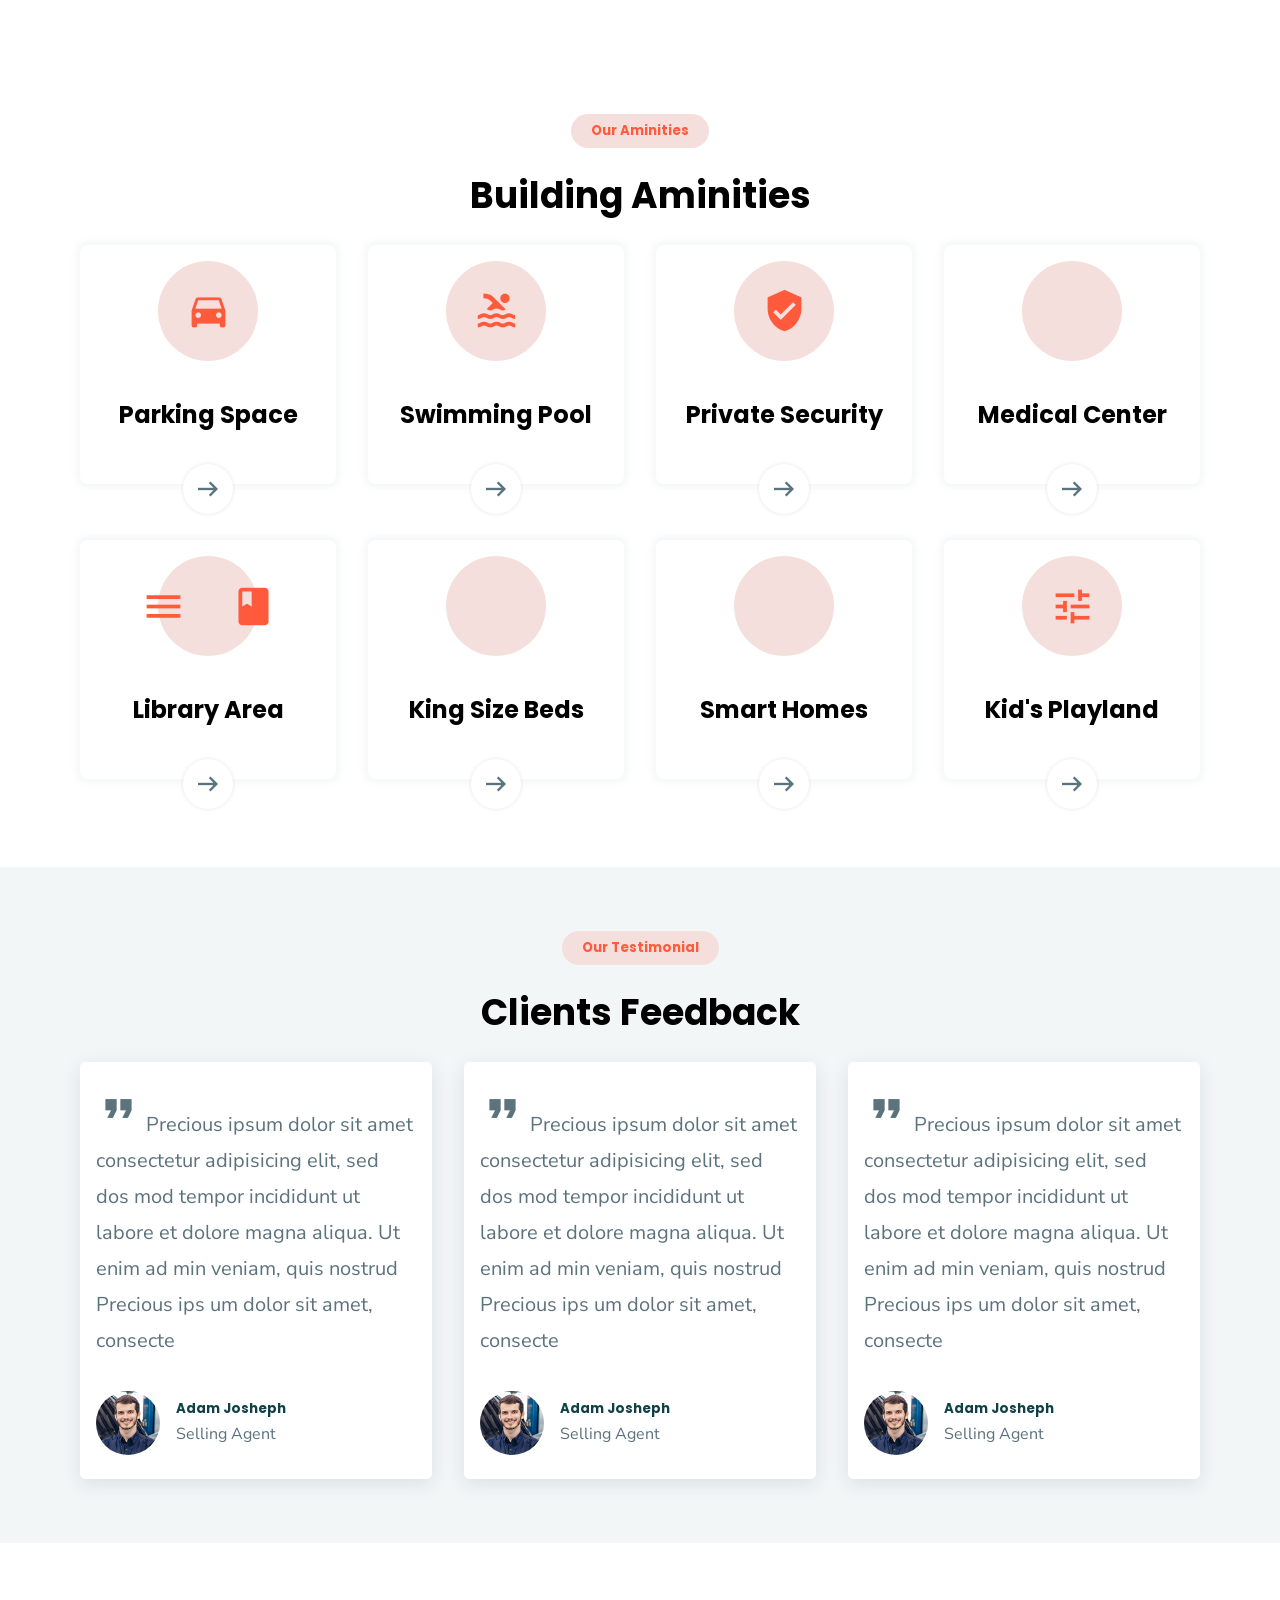
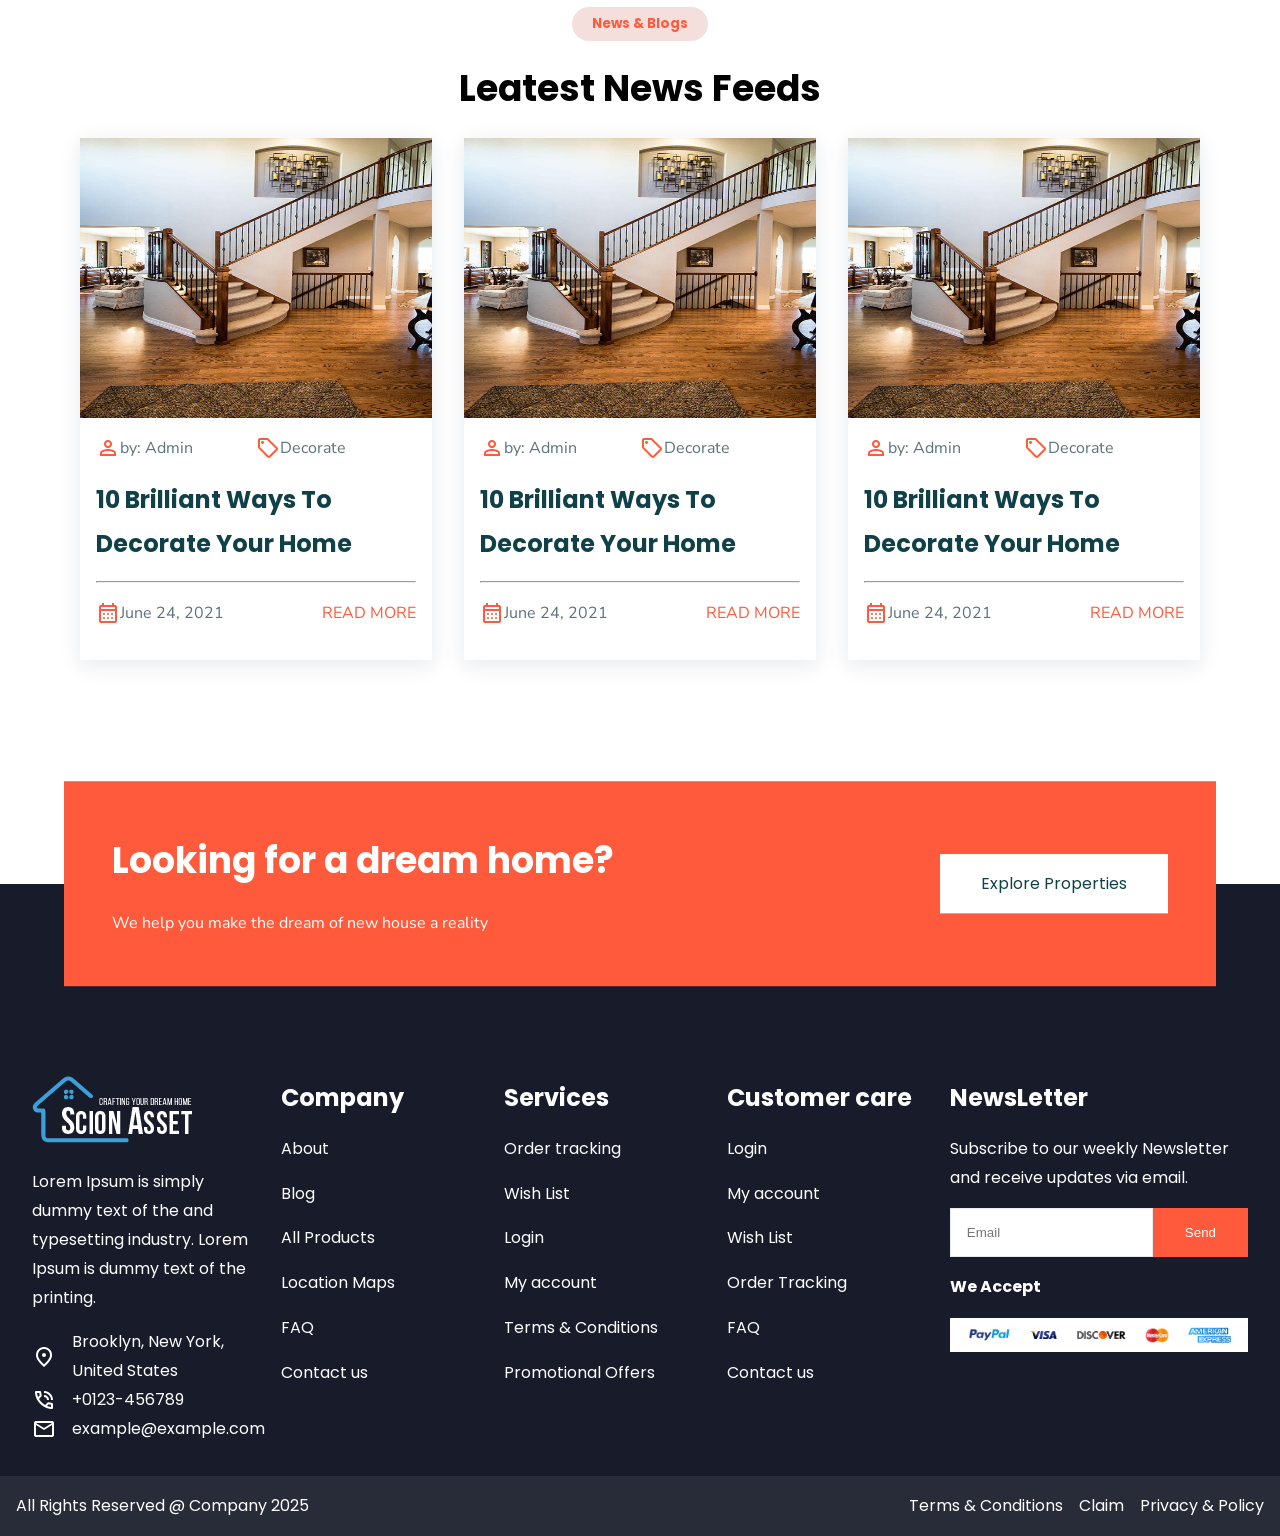
==== commit 738d5f74: "update" ====
--- a/index.html
+++ b/index.html
@@ -334,8 +334,14 @@
                     </div>
                 </div>
                 <!-- img container  -->
-                <div class="image-responsive">
-                    <img class="image-responsive" src="./assets/about-6.png" alt="">
+                <div class="all-2 gap-1 image-container">
+                    <div class="left-image">
+                        <img class="image-responsive" src="./assets/about-5.jpg" alt="">
+                    </div>
+                    <div class="right-image">
+                        <img class="image-responsive" src="./assets/about-3.jpg" alt="">
+                        <img class="image-responsive" src="./assets/about-5.jpg" alt="">
+                    </div>
                 </div>
             </div>
         </section>
@@ -419,7 +425,7 @@
                     </div>
                     <div class="text-light p-1">
                         <span class="primary-color">FOR RENT</span>
-                        <h4 class="heading-4 my-1"><a href="#">Modern Apartments</a></h4>
+                        <h4 class="heading-4 text-dark my-1"><a href="#">Modern Apartments</a></h4>
                         <a class="flex mb-1" href="#">
                             <span class="material-symbols-outlined location-icon">
                                 location_on
@@ -442,87 +448,64 @@
                         </div>
                     </div>
                 </div>
-                <!-- <div class="properties-card">
+                <div class="properties-card">
                     <div class="relative image-responsive">
-                        <div class="relative card-image">
-                            <a class="image-responsive" href="#">
-                                <img class="image-responsive title-image" src="./assets/menu-banner-1.jpg" alt="">
-                            </a>
-                        </div>
-                        <div>
-                            <span class="badge rent">FOR RENT</span>
-                        </div>
-                        <div class="location-container flex justify-between">
-                            <p><a class="flex" href="#">
-                                    <span class="material-symbols-outlined">
-                                        location_on
-                                    </span> belmont gardens, chicago
-                                </a></p>
-                            <div class="product-image-gallery">
-                                <a href="#">
-                                    <span class="material-symbols-outlined">
-                                        photo_camera
-                                    </span>
-                                </a>
-                                <a href="#">
-                                    <span class="material-symbols-outlined">
-                                        photo_camera
-                                    </span>
-                                </a>
-                            </div>
-                        </div>
+                        <img class="image-responsive" src="../assets/about-3.jpg" alt="">
                     </div>
                     <div class="text-light p-1">
-                        <p class="primary-color"> <span class="para-md-size font-bold">$34,900</span>/Month</p>
+                        <span class="primary-color">FOR RENT</span>
                         <h4 class="heading-4 text-dark my-1"><a href="#">Modern Apartments</a></h4>
-                        <p class="line-height-1">Beautiful Huge 1 Family House In Heart Of <br>
-                            Westbury. Newly Renovated With New Wood</p>
-                        <div class="all-3 align-center gap-1 icon-container">
-                            <small class="card-icon">
-                                <small class="flex items-center">3 <span class="material-symbols-outlined">
-                                        king_bed
-                                    </span> </small>
-                                <span>Bedrooms</span>
-                            </small>
-                            <small class="card-icon">
-                                <small class="flex items-center">2 <span class="material-symbols-outlined">
-                                        <span class="material-symbols-outlined">
-                                            bathtub
-                                        </span>
-                                    </span></small>
-                                <span>Bathrooms</span>
-                            </small>
-                            <small class="card-icon">
-                                <small class="flex items-center">335 <span class="material-symbols-outlined">
-                                        king_bed
-                                    </span></small>
-                                <span>square Ft</span>
-                            </small>
-                        </div>
-                    </div>
-                    <hr>
-                    <div class="product-info-bottom">
-                        <div class="flex align-center gap-1">
-                            <img class="profile" src="./assets/author.jpg" alt="profile">
-                            <div>
-                                <h5 class="text-dark">Adam Josheph</h5>
-                                <small class="text-light">Selling Agent</small>
-                            </div>
-                        </div>
-                        <div class="flex gap-1">
-                            <span class="material-symbols-outlined">
-                                open_in_full
+                        <a class="flex mb-1" href="#">
+                            <span class="material-symbols-outlined location-icon">
+                                location_on
                             </span>
-                            <span class="material-symbols-outlined">
-                                favorite
+                            <small>Brooklyn, New York, United States</small>
+                        </a>
+                        <div class="all-3 gap-1">
+                            <p class="flex">
+                                <span class="flex items-center">3 </span>
+                                <span> Bedrooms</span>
+                            </p>
+                            <p class="flex">
+                                <span class="flex items-center">3 </span>
+                                <span> Bathrooms</span>
+                            </p>
+                            <p class="flex">
+                                <span class="flex items-center">3 </span>
+                                <span> Square Fit</span>
+                            </p>
+                        </div>
+                    </div>
+                </div>
+                <div class="properties-card">
+                    <div class="relative image-responsive">
+                        <img class="image-responsive" src="../assets/about-3.jpg" alt="">
+                    </div>
+                    <div class="text-light p-1">
+                        <span class="primary-color">FOR RENT</span>
+                        <h4 class="heading-4 text-dark my-1"><a href="#">Modern Apartments</a></h4>
+                        <a class="flex mb-1" href="#">
+                            <span class="material-symbols-outlined location-icon">
+                                location_on
                             </span>
-                            <span class="material-symbols-outlined">
-                                add
-                            </span>
-                        </div>
-                    </div>
-                </div> -->
-
+                            <small>Brooklyn, New York, United States</small>
+                        </a>
+                        <div class="all-3 gap-1">
+                            <p class="flex">
+                                <span class="flex items-center">3 </span>
+                                <span> Bedrooms</span>
+                            </p>
+                            <p class="flex">
+                                <span class="flex items-center">3 </span>
+                                <span> Bathrooms</span>
+                            </p>
+                            <p class="flex">
+                                <span class="flex items-center">3 </span>
+                                <span> Square Fit</span>
+                            </p>
+                        </div>
+                    </div>
+                </div>
             </div>
         </section>
         <!-- -------------------------properties section ends here-------------------------  -->
@@ -534,7 +517,7 @@
                     <h3 class="title">Apartments Plan</h3>
             </div>
             <!-- categories or tab  -->
-            <div id="categories" class="para-md-size flex items-center flex-wrap justify-center gap-2 text-dark mb-1">
+            <div id="categories" class="para-md-size flex items-center flex-wrap justify-center gap-2 text-dark mb-3">
                 <p>The Studio</p>
                 <p>Deluxe Portion</p>
                 <p>Penthouse</p>
@@ -545,13 +528,19 @@
             <div class="large-2 gap-3">
                 <!-- text content  -->
                 <div class="appartment-content">
-                    <h4 id="title" class="heading-4"></h4>
-                    <p id="des-1" class="mb-3"></p>
-                    <p id="des-2"></p>
+                    <h4 id="title" class="heading-4">Double Height</h4>
+                    <p id="des-1" class="mb-3">Enimad minim veniam quis nostrud exercitation ullamco laboris. Lorem
+                        ipsum dolor sit
+                        amet cons aetetur adipisicing elit sedo eiusmod tempor.Incididunt labore et dolore magna aliqua.
+                        sed ayd minim veniam.</p>
+                    <p id="des-2">Enimad minim veniam quis nostrud exercitation ullamco laboris. Lorem ipsum
+                        dolor sit amet cons
+                        aetetur adipisicing elit sedo eiusmod tempor.Incididunt labore et dolore magna aliqua. sed ayd
+                        minim veniam.</p>
                 </div>
                 <!-- image container  -->
                 <div class="image-responsive">
-                    <img id="sketch-image" class="image-responsive" src="" alt="">
+                    <img class="image-responsive" src="./assets/sketch.png" alt="">
                 </div>
             </div>
         </section>
--- a/styles/main.css
+++ b/styles/main.css
@@ -78,7 +78,7 @@
 /* common  */
 
 .p-4 {
-	padding: var(--section-padding);
+    padding: var(--section-padding);
 }
 
 h1,
@@ -465,6 +465,35 @@
 }
 
 /*-------------------statistics section ends here------------------*/
+/* ---------about us 2 section ------------ */
+.image-container {
+    height: 90vh;
+    width: 100%;
+}
+
+.left-image {
+    height: 90vh;
+    width: 100%;
+}
+
+.left-image img {
+    height: 90vh;
+    width: 100%;
+    object-fit: cover;
+}
+
+.right-image {
+    height: 45vh;
+    width: 100%;
+}
+
+.right-image img {
+    height: 45vh;
+    width: 100%;
+    object-fit: cover;
+}
+
+/* ---------about us 2 section ends ------------ */
 
 /*------------------------ services section starts here----------------  */
 .card {
